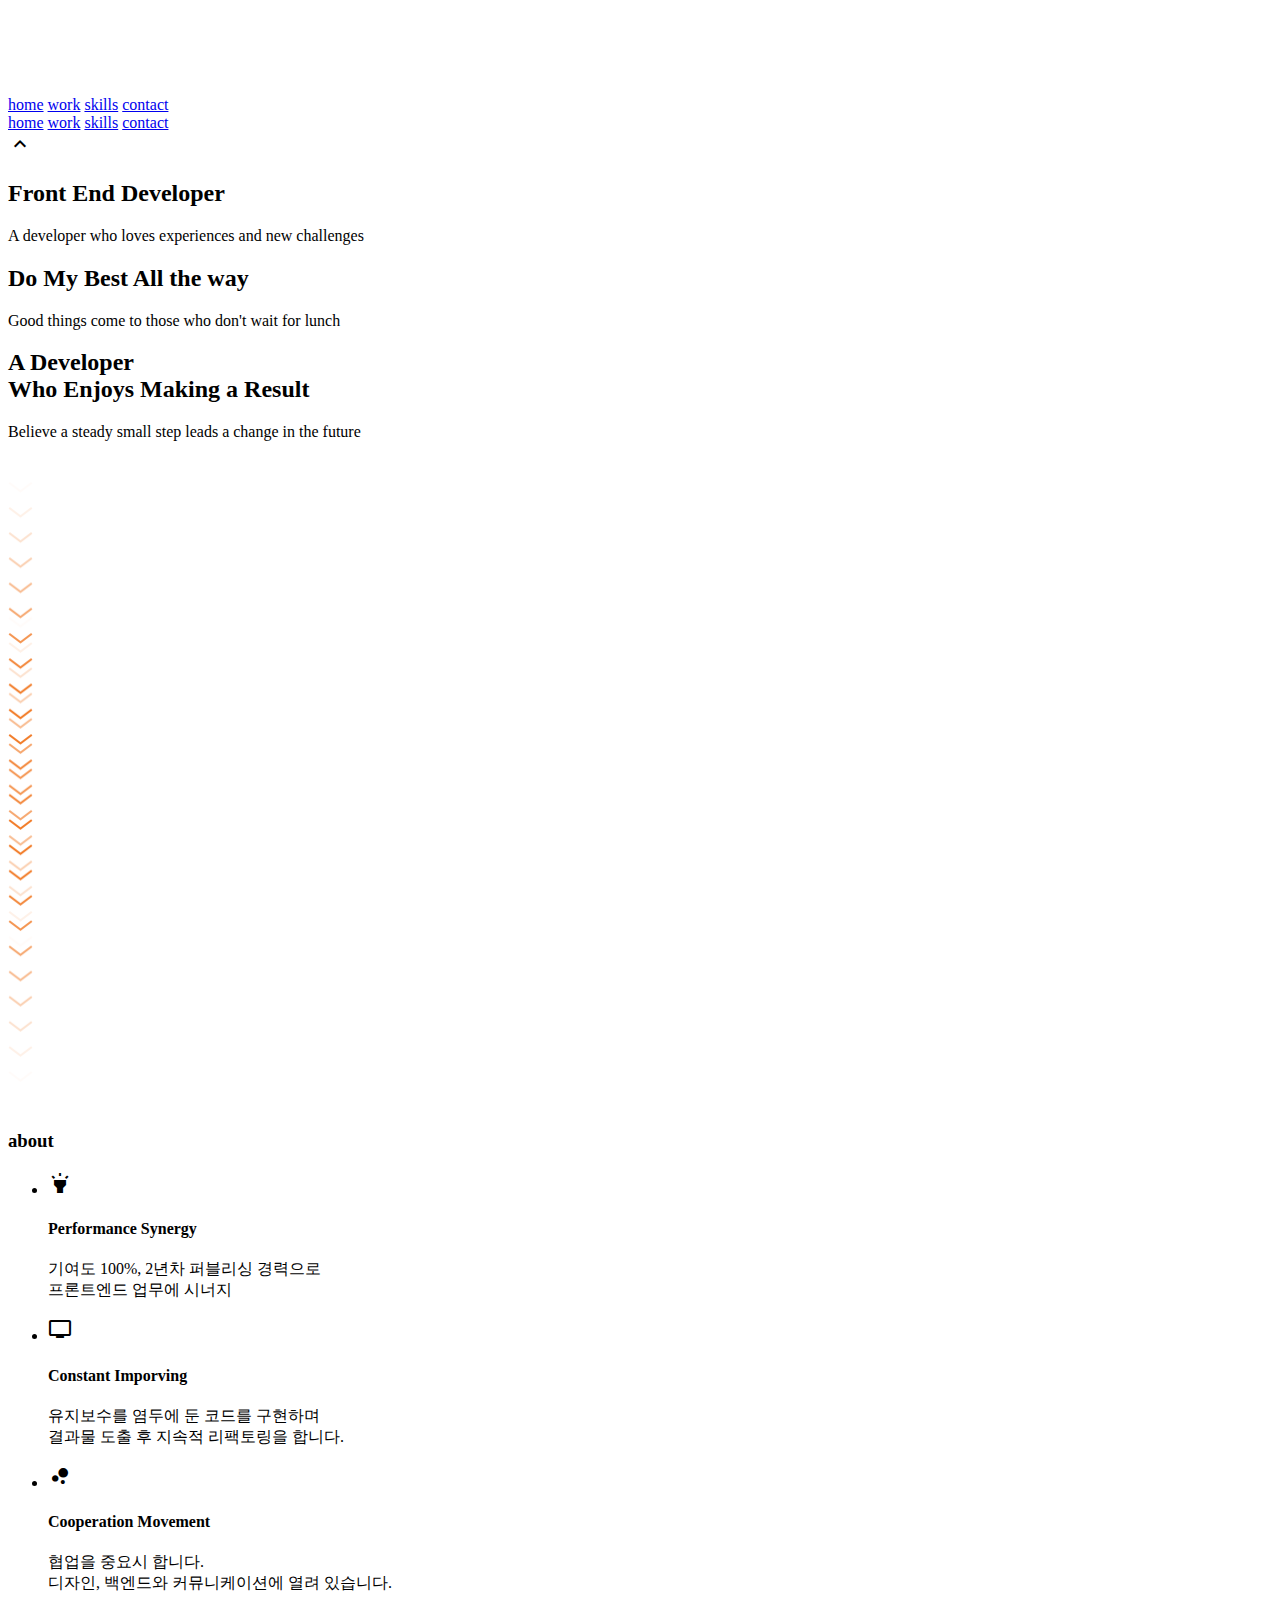
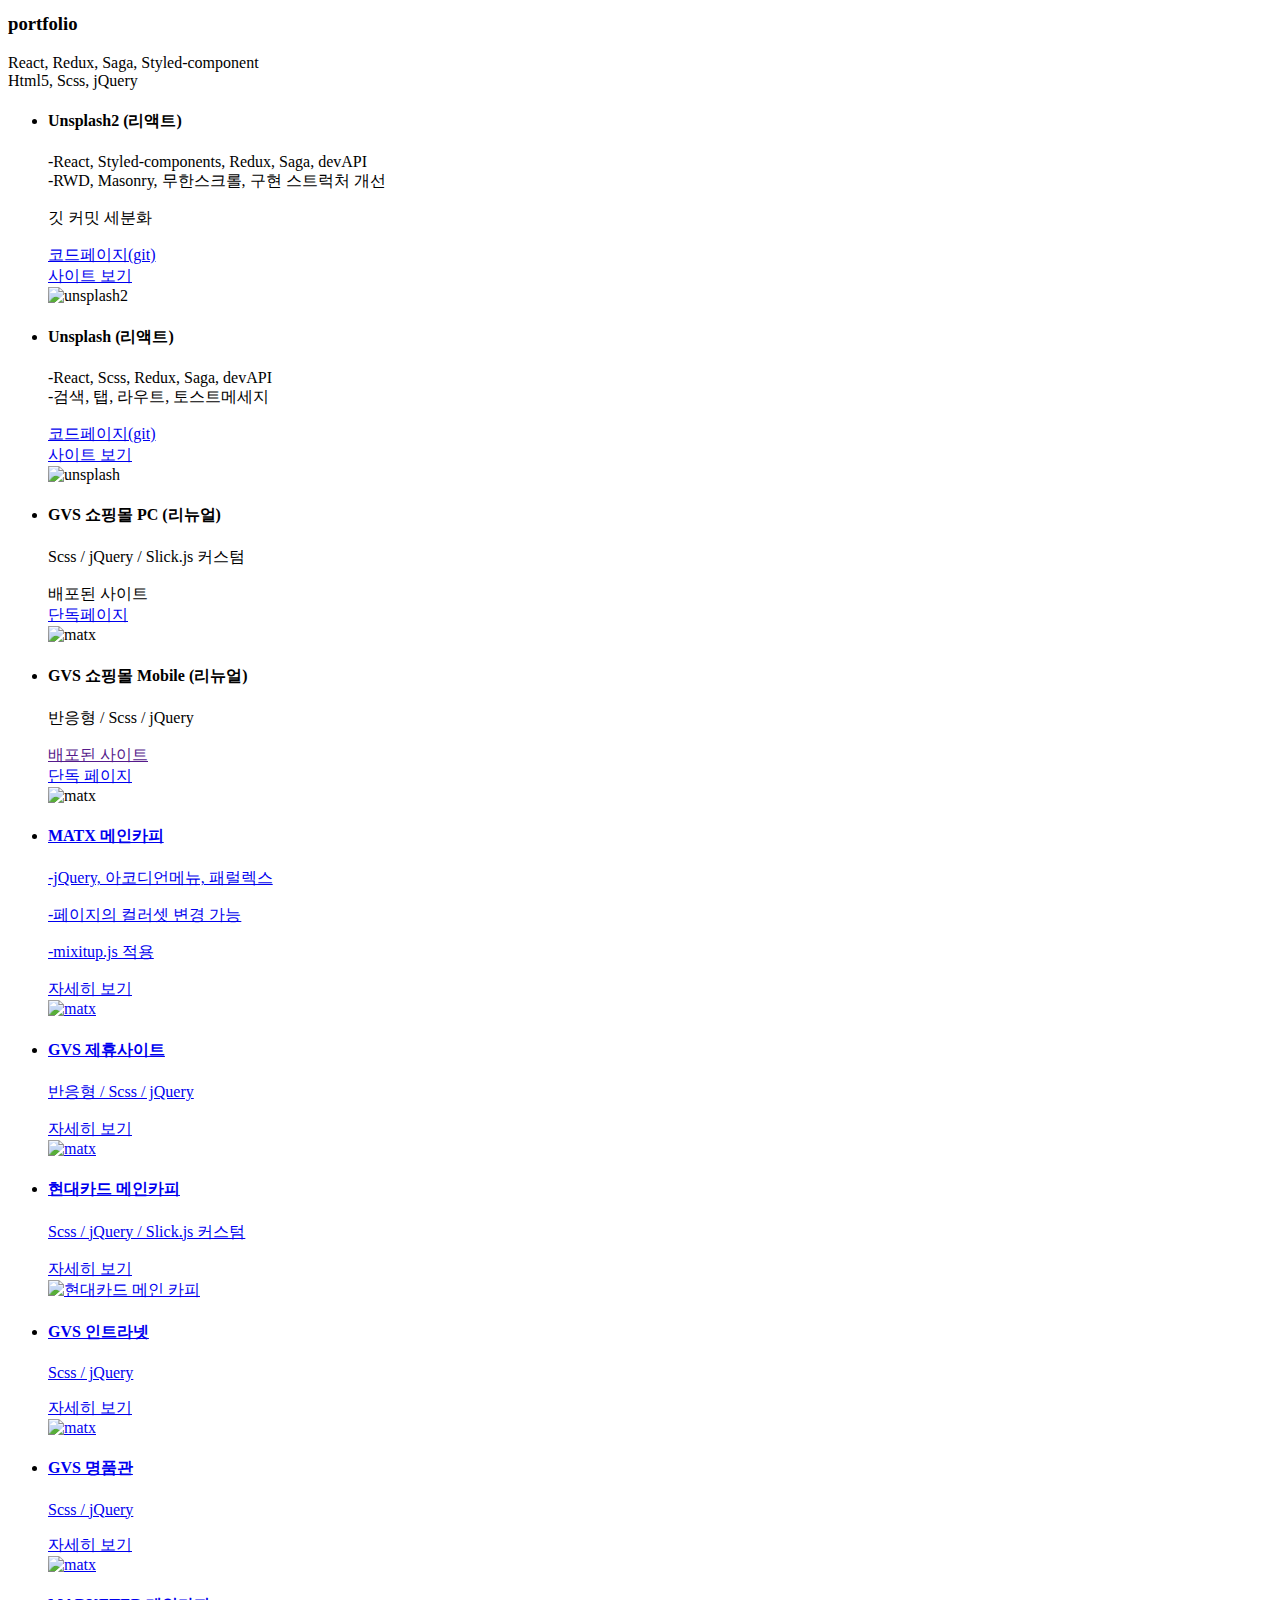
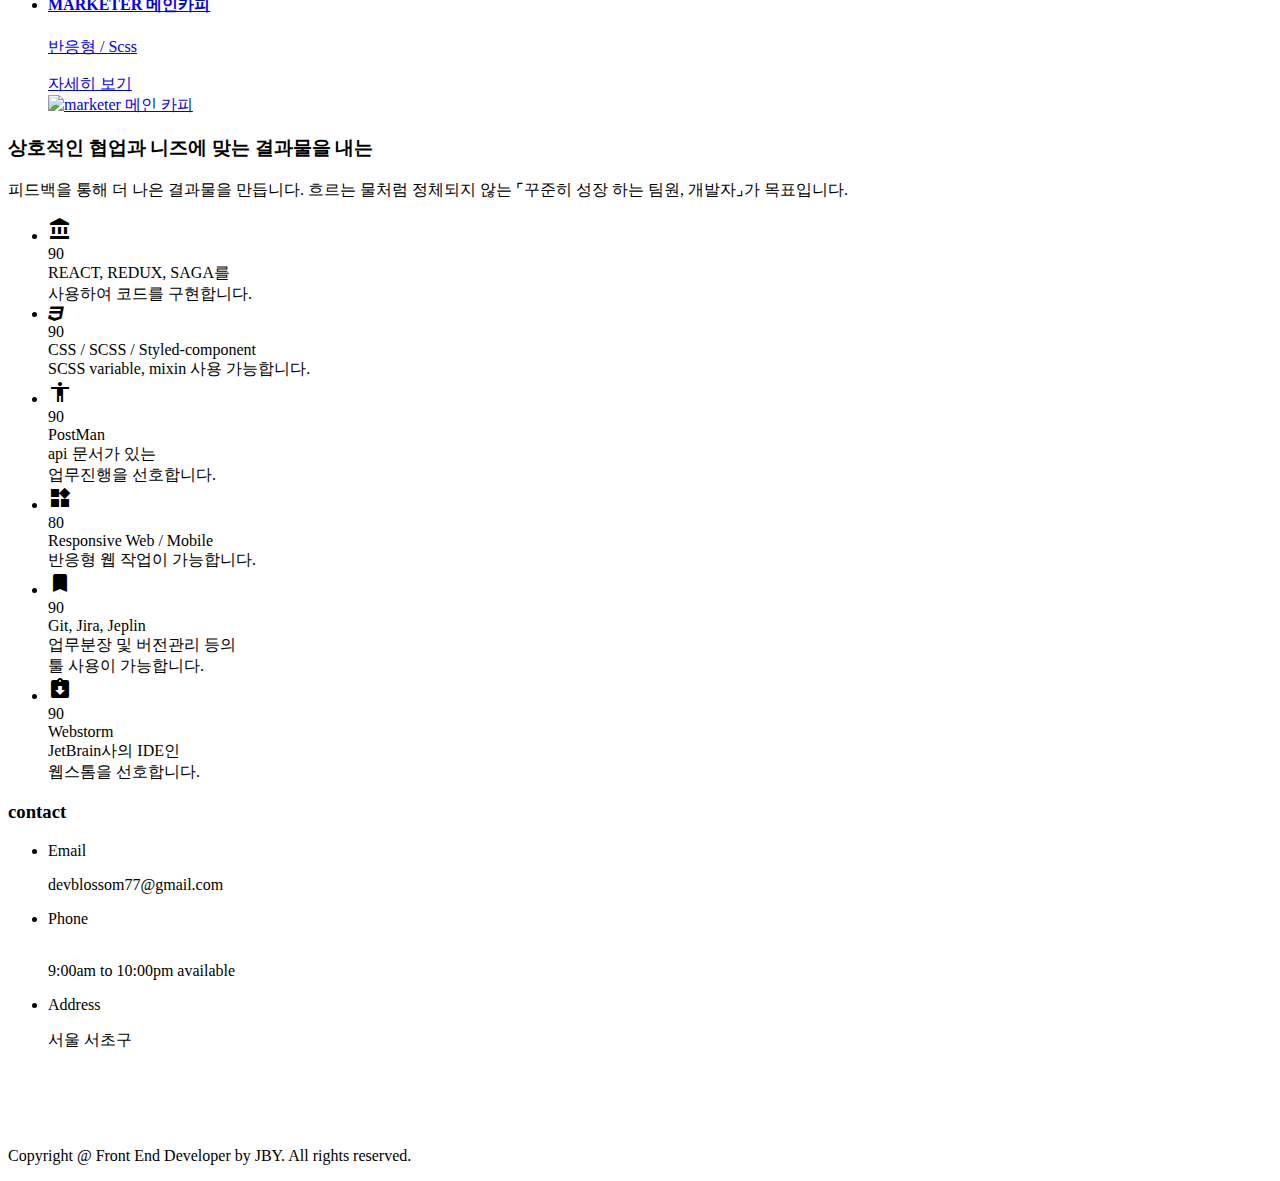
==== public/index.html @ bd4f712b "Resume index.html 이미지 경량화" ====
<!doctype html>
<html lang="ko">

<head>
    <meta charset="utf-8">
    <meta http-equiv="X-UA-Compatible" content="IE=edge">
    <meta name="viewport" content="width=device-width, user-scalable=no, initial-scale=1.0, maximum-scale=1.0, minimum-scale=1.0">
    <title>Resume Site</title>

    <!--font awesome-->
    <link rel="stylesheet" href="https://maxcdn.bootstrapcdn.com/font-awesome/4.7.0/css/font-awesome.min.css">
    <!-- google material icon -->
    <link href="https://fonts.googleapis.com/icon?family=Material+Icons" rel="stylesheet">

    <link rel="stylesheet" href="../assets/css/style.css?v=css_Ver1">

    <script src="https://code.jquery.com/jquery-3.2.1.min.js"></script>
    <script src="../assets/js/lib/slick.js"></script>
    <script src="../assets/js/lib/jquery.easing.1.3.js"></script>
    <script src="https://cdnjs.cloudflare.com/ajax/libs/gsap/1.20.3/TweenMax.min.js"></script>
    <script src="https://cdnjs.cloudflare.com/ajax/libs/ScrollMagic/2.0.5/ScrollMagic.js"></script>
    <script src="https://cdnjs.cloudflare.com/ajax/libs/ScrollMagic/2.0.5/plugins/animation.gsap.js"></script>
    <script src="https://cdnjs.cloudflare.com/ajax/libs/ScrollMagic/2.0.5/plugins/debug.addIndicators.js"></script>
    <script src="../assets/js/lib/ripple.js"></script>
    <script src="https://cdnjs.cloudflare.com/ajax/libs/mixitup/3.2.2/mixitup.js"></script>
    <script src="../assets/js/uiAnimation.js"></script>
    <script src="../assets/js/script.js"></script>

    <!--[if lt IE 9]>
    <script src="https://cdnjs.cloudflare.com/ajax/libs/html5shiv/3.7.3/html5shiv.js"></script>
    <script src="https://cdnjs.cloudflare.com/ajax/libs/html5shiv/3.7.3/html5shiv-printshiv.js"></script>
    <![endif]-->
</head>

<body>
    <div id="wrap">

        <div class="overlay"></div>
        <header class="header">
            <h1 class="logo">
                <a href="#!">
                    <img src="../assets/img/logo_w.jpg" alt="로고">
                </a>
            </h1>
            <div class="side-btn">
                <div class="stick"></div>
                <div class="stick"></div>
                <div class="stick"></div>
            </div>

            <nav class="gnb">
                <a href="#hereHome" class="nav-link" id="home">home</a>
                <a href="#hereWork" class="nav-link" id="work">work</a>
                <a href="#hereSkills" class="nav-link" id="skills">skills</a>
                <a href="#hereContact" class="nav-link" id="contact">contact</a>
            </nav>
        </header>

        <div class="side-bar">
            <nav class="gnb">
                <a href="#hereHome" class="nav-link">home</a>
                <a href="#hereWork" class="nav-link">work</a>
                <a href="#hereSkills" class="nav-link">skills</a>
                <a href="#hereContact" class="nav-link">contact</a>
            </nav>
        </div>

        <div class="go-top">
            <i class="material-icons">keyboard_arrow_up</i>
        </div>

        <section class="visual trigger-fadeInUp section-main" id="hereHome" data-nav="#home">
            <div class="slider">
                <div class="vs vs1">
                    <div class="screen"></div>
                    <div class="txt">
                        <h2 class="fadeInUp-item">Front End Developer</h2>
                        <p class="fadeInUp-item">A developer who loves experiences and new challenges</p>
                    </div>
                </div>
                <div class="vs vs2">
                    <div class="screen"></div>
                    <div class="txt">
                        <h2 class="fadeInUp-item">Do My Best All the way</h2>
                        <p class="fadeInUp-item">Good things come to those who don't wait for lunch</p>
                    </div>
                </div>
                <div class="vs vs3">
                    <div class="screen"></div>
                    <div class="txt">
                        <h2 class="fadeInUp-item">A Developer <br>Who Enjoys Making a Result</h2>
                        <p class="fadeInUp-item">Believe a steady small step leads a change in the future</p>
                    </div>
                </div>
            </div>
            <div class="btn-next">
                <div class="scr_ani">
                    <img src="../assets/img/scroll.jpg" alt="">
                </div>
            </div>
        </section>

        <section class="about section-opt trigger-fadeInUp" id="hereAbout" data-nav="#about">
            <div class="container">
                <div class="title-area">
                    <h3>about</h3>
                </div>

                <ul class="clearfix">
                        <li class="fadeInUp-item">
                                <div class="item">
                                    <div class="thumb">
                                        <div class="image">
                                            <i class="material-icons">highlight</i>
                                        </div>
                                    </div>
                                    <div class="desc">
                                        <h4>
                                             Performance Synergy
                                        </h4>
                                        <p>
                                            기여도 100%, 2년차 퍼블리싱 경력으로<br/>
                                            프론트엔드 업무에 시너지
                                        </p>
                                    </div>
                                </div>
                            </li>
                    <li class="fadeInUp-item">
                        <div class="item">
                            <div class="thumb">
                                <div class="image">
                                    <i class="material-icons">tv</i>
                                </div>
                            </div>
                            <div class="desc">
                                <h4>
                                    Constant Imporving
                                </h4>
                                <p>유지보수를 염두에 둔 코드를 구현하며<br/> 결과물 도출 후 지속적 리팩토링을 합니다.</p>
                            </div>
                        </div>
                    </li>
                    <li class="fadeInUp-item">
                        <div class="item">
                            <div class="thumb">
                                <div class="image">
                                    <i class="material-icons">bubble_chart</i>
                                </div>
                            </div>
                            <div class="desc">
                                <h4>
                                    Cooperation Movement
                                </h4>
                                <p>협업을 중요시 합니다.<br/>
                                디자인, 백엔드와 커뮤니케이션에 열려 있습니다.</p>
                            </div>
                        </div>
                    </li>
<!--                    <li class="fadeInUp-item">-->
<!--                        <div class="item">-->
<!--                            <div class="thumb">-->
<!--                                <div class="image">-->
<!--                                    <i class="material-icons">toys</i>-->
<!--                                </div>-->
<!--                            </div>-->
<!--                            <div class="desc">-->
<!--                                <h4>-->
<!--                                    Cross Browsing-->
<!--                                </h4>-->
<!--                                <p>-->
<!--                                    사용자들이 동일한 경험을 하도록<br>표준적인 코딩을 하고자 노력합니다-->
<!--                                </p>-->
<!--                            </div>-->
<!--                        </div>-->
<!--                    </li>-->
                </ul>
            </div>
        </section>


        <section class="work section-opt trigger-fadeInUp" id="hereWork" data-nav="#work">
            <div class="container">
                <div class="title-area">
                    <h3>portfolio</h3>
                    <p>React, Redux, Saga, Styled-component<br/>Html5, Scss, jQuery</p>
<!--                    <div class="mini-bubble">Webstorm, vscode</div>-->
                </div>
                <div class="content">
                    <ul class="clearfix">
                        <li class="fadeInUp-item">
                            <div class="item">
                                <div class="screen">
                                    <div class="text">
                                        <h4>Unsplash2 (리액트)</h4>
                                        <p>-React, Styled-components, Redux, Saga, devAPI<br/>
                                            -RWD, Masonry, 무한스크롤, 구현 스트럭처 개선
                                        </p>
                                        <p>깃 커밋 세분화</p>
                                        <div class="link-wrap">
                                            <a href="https://github.com/mmm668/copy-unsplash2"
                                               class="btn-detail">코드페이지(git)</a>
                                        </div>
                                        <div class="link-wrap">
                                            <a href="https://mmm668.github.io/copy-unsplash2/"
                                               class="btn-detail">사이트 보기</a>
                                        </div>
                                    </div>
                                </div>
                                <div class="thumb">
                                    <img src="../assets/img/unsplash2.jpg" alt="unsplash2">
                                </div>
                            </div>
                        </li>

                        <li class="fadeInUp-item">
                            <div class="item">
                                <div class="screen">
                                    <div class="text">
                                        <h4>Unsplash (리액트)</h4>
                                        <p>-React, Scss, Redux, Saga, devAPI<br/>
                                           -검색, 탭, 라우트, 토스트메세지
                                        </p>
                                        <div class="link-wrap">
                                            <a href="https://github.com/mmm668/copy-unsplash"
                                               class="btn-detail">코드페이지(git)</a>
                                        </div>
                                        <div class="link-wrap">
                                            <a href="https://mmm668.github.io/copy-unsplash/"
                                               class="btn-detail">사이트 보기</a>
                                        </div>
                                    </div>
                                </div>
                                <div class="thumb">
                                    <img src="../assets/img/pf_unsplash.jpg" alt="unsplash">
                                </div>
                            </div>
                        </li>

                        <li class="fadeInUp-item">
                            <div class="item">
                                <div class="screen">
                                    <div class="text">
                                        <h4>GVS 쇼핑몰 PC (리뉴얼)</h4>
                                        <p>Scss / jQuery / Slick.js 커스텀</p>
                                        <div class="link-wrap">
                                            <a class="btn-detail cancel">배포된 사이트</a>
                                        </div>
                                        <div class="link-wrap">
                                            <a href="https://mmm668.github.io/gvRenewPc/"
                                                class="btn-detail">단독페이지</a>
                                        </div>
                                    </div>
                                </div>
                                <div class="thumb">
                                    <img src="../assets/img/pf_gvpc.jpg" alt="matx">
                                </div>
                            </div>
                        </li>
                        <li class="fadeInUp-item">
                            <div class="item">
                                <div class="screen">
                                    <div class="text">
                                        <h4>GVS 쇼핑몰 Mobile (리뉴얼)</h4>
                                        <p>반응형 / Scss / jQuery</p>

                                        <div class="link-wrap">
<!--                                            <a href="https://m.gvsmall.com" class="btn-detail">배포된 사이트</a>-->
                                            <a href="" class="btn-detail cancel">배포된 사이트</a>
                                        </div>
                                        <div class="link-wrap">
                                            <a href="https://mmm668.github.io/gvRenewMobile"
                                                class="btn-detail">단독 페이지</a>
                                        </div>
                                    </div>
                                </div>
                                <div class="thumb">
                                    <img src="../assets/img/pf_gvmo.jpg" alt="matx">
                                </div>
                            </div>
                        </li>

                        <li class="fadeInUp-item">
                            <a href="https://mmm668.github.io/Matx" class="item">
                                <div class="screen">
                                    <div class="text">
                                        <h4>MATX 메인카피</h4>
                                        <p>-jQuery, 아코디언메뉴, 패럴렉스</p>
                                        <p>-페이지의 컬러셋 변경 가능</p>
                                        <p>-mixitup.js 적용</p>
                                        <div class="btn-detail">자세히 보기</div>
                                    </div>
                                </div>
                                <div class="thumb">
                                    <img src="../assets/img/pf1.jpg" alt="matx">
                                </div>
                            </a>
                        </li>
                        <li class="fadeInUp-item">
                            <a href="https://mmm668.github.io/gvMkAffiliate" class="item">
                                <div class="screen">
                                    <div class="text">
                                        <h4>GVS 제휴사이트</h4>
                                        <p>반응형 / Scss / jQuery</p>
                                        <p>

                                        </p>
                                        <div class="btn-detail">자세히 보기</div>
                                    </div>
                                </div>
                                <div class="thumb">
                                    <img src="../assets/img/pf_gvaff.jpg" alt="matx">
                                </div>
                            </a>
                        </li>




<!--                        <li class="fadeInUp-item">-->
<!--                            <a href="http://deploy-first.s3-website.ap-northeast-2.amazonaws.com/drJart" class="item">-->
<!--                                <div class="screen">-->
<!--                                    <div class="text">-->
<!--                                        <h4>DrJart 메인카피</h4>-->
<!--                                        <p>Scss / jQuery / fullPage.js css 커스텀</p>-->
<!--                                        <div class="btn-detail">자세히 보기</div>-->
<!--                                    </div>-->
<!--                                </div>-->
<!--                                <div class="thumb">-->
<!--                                    <img src="../assets/img/pf5.jpg" alt="닥터자르트 메인 카피">-->
<!--                                </div>-->
<!--                            </a>-->
<!--                        </li>-->
                        <li class="fadeInUp-item">
                            <a href="https://mmm668.github.io/HyundaiCard/" class="item">
                                <div class="screen">
                                    <div class="text">
                                        <h4>현대카드 메인카피</h4>
                                        <p>Scss / jQuery / Slick.js 커스텀</p>
                                        <div class="btn-detail">자세히 보기</div>
                                    </div>
                                </div>
                                <div class="thumb">
                                    <img src="../assets/img/pf4.gif" alt="현대카드 메인 카피">
                                </div>
                            </a>
                        </li>
                        <li class="fadeInUp-item">
                            <a href="https://mmm668.github.io/gvIntranet" class="item">
                                <div class="screen">
                                    <div class="text">
                                        <h4>GVS 인트라넷</h4>
                                        <p>Scss / jQuery</p>
                                        <p>

                                        </p>
                                        <div class="btn-detail">자세히 보기</div>
                                    </div>
                                </div>
                                <div class="thumb">
                                    <img src="../assets/img/pf_gvintra.jpg" alt="matx">
                                </div>
                            </a>
                        </li>
                        <li class="fadeInUp-item">
                            <a href="https://mmm668.github.io/gvLuxury" class="item">
                                <div class="screen">
                                    <div class="text">
                                        <h4>GVS 명품관</h4>
                                        <p>Scss / jQuery</p>
                                        <div class="btn-detail">자세히 보기</div>
                                    </div>
                                </div>
                                <div class="thumb">
                                    <img src="../assets/img/pf_gvluxury.jpg" alt="matx">
                                </div>
                            </a>
                        </li>
                        <li class="fadeInUp-item">
                            <a href="https://mmm668.github.io/Marketer" class="item">
                                <div class="screen">
                                    <div class="text">
                                        <h4>MARKETER 메인카피</h4>
                                        <p>반응형 / Scss</p>
                                        <div class="btn-detail">자세히 보기</div>
                                    </div>
                                </div>
                                <div class="thumb">
                                    <img src="../assets/img/pf2.gif" alt="marketer 메인 카피">
                                </div>
                            </a>
                        </li>

                    </ul>
                </div>
            </div>
        </section>


        <section class="slogan">
            <div class="parallax-bg"></div>
            <div class="screen"></div>
            <div class="lines">
                <div class="left"></div>
                <div class="top"></div>
                <div class="right"></div>
                <div class="bottom"></div>
            </div>
            <div class="txt">
                <h3>상호적인 협업과 니즈에 맞는 결과물을 내는</h3>
                <p>피드백을 통해 더 나은 결과물을 만듭니다. 흐르는 물처럼 정체되지 않는 ⌜꾸준히 성장 하는 팀원, 개발자⌟가 목표입니다.</p>
            </div>
        </section>

        <!--  <div class="ability">
        <ul class="clearfix">
            <li>
                <div class="item">
                    <p>HTML/CSS</p>
                    <div class="progress-bar">
                        <div class="gauge html">
                            <span>85%</span>
                        </div>
                    </div>
                </div>
            </li>
            <li>
                <div class="item">
                    <p>Javascript/jQuery</p>
                    <div class="progress-bar">
                        <div class="gauge js">
                            <span>60%</span>
                        </div>
                    </div>
                </div>
            </li>
            <li>
                <div class="item">
                    <p>Responsive Web / Mobile</p>
                    <div class="progress-bar">
                        <div class="gauge res">
                            <span>85%</span>
                        </div>
                    </div>
                </div>
            </li>
            <li>
                <div class="item">
                    <p>SCSS</p>
                    <div class="progress-bar">
                        <div class="gauge scss">
                            <span>80%</span>
                        </div>
                    </div>
                </div>
            </li>
            <li>
                <div class="item">
                    <p>GreenSock</p>
                    <div class="progress-bar">
                        <div class="gauge gs">
                            <span>35%</span>
                        </div>
                    </div>
                </div>
            </li>
            <li>
                <div class="item">
                    <p>Photoshop</p>
                    <div class="progress-bar">
                        <div class="gauge ps">
                            <span>50%</span>
                        </div>
                    </div>
                </div>
            </li>
        </ul>
    </div>
    -->

        <div class="skills section-opt trigger-fadeInUp" id="hereSkills" data-nav="#skills">
            <div class="container">
                <div class="title-area">
<!--                    <h3>Skills</h3>-->
                </div>
                <ul class="clearfix">
<!--                    <li>-->
<!--                        <div class="item fadeInUp-item">-->
<!--                            <i class="fa fa-html5"></i>-->
<!--                            <div class="proficiency">90</div>-->
<!--                            <div class="cate">HTML</div>-->
<!--                        </div>-->
<!--                    </li>-->

                    <li>
                        <div class="item fadeInUp-item">
                            <i class="material-icons">account_balance</i>
                            <div class="proficiency">90</div>
                            <div class="cate">REACT, REDUX, SAGA를</div>
                            <div class="cate">사용하여 코드를 구현합니다.</div>
                        </div>
                    </li>
<!--                    <li>-->
<!--                        <div class="item fadeInUp-item">-->
<!--                            <i class="material-icons">dialpad</i>-->
<!--                            <div class="proficiency">80</div>-->
<!--                            <div class="cate">JAVASCRIPT / JQUERY</div>-->
<!--                            <div class="cate">라이브러리 함수 활용과 커스텀이 가능합니다.</div>-->
<!--                        </div>-->
<!--                    </li>-->
                    <li>
                        <div class="item fadeInUp-item">
                            <i class="fa fa-css3"></i>
                            <div class="proficiency">90</div>
                            <div class="cate">CSS / SCSS / Styled-component</div>
                            <div class="cate">SCSS variable, mixin 사용 가능합니다.</div>
                        </div>
                    </li>
                    <li>
                        <div class="item fadeInUp-item">
                            <i class="material-icons">accessibility_new</i>
                            <div class="proficiency">90</div>
                            <div class="cate">PostMan</div>
                            <div class="cate">api 문서가 있는<br/> 업무진행을 선호합니다.</div>
                        </div>
                    </li>
                    <li>
                        <div class="item fadeInUp-item">
                            <i class="material-icons">widgets</i>
                            <div class="proficiency">80</div>
                            <div class="cate">Responsive Web / Mobile</div>
                            <div class="cate">반응형 웹 작업이 가능합니다.</div>
                        </div>
                    </li>
                    <li>
                        <div class="item fadeInUp-item">
                            <i class="material-icons">bookmark</i>
                            <div class="proficiency">90</div>
                            <div class="cate">Git, Jira, Jeplin</div>
                            <div class="cate">업무분장 및 버전관리 등의<br/> 툴 사용이 가능합니다.</div>
                        </div>
                    </li>
                    <li>
                        <div class="item fadeInUp-item">
                            <i class="material-icons">assignment_returned</i>
                            <div class="proficiency">90</div>
                            <div class="cate">Webstorm</div>
                            <div class="cate">JetBrain사의 IDE인<br/> 웹스톰을 선호합니다.</div>
                        </div>
                    </li>
                </ul>
            </div>
        </div>



        <section class="contact section-opt clearfix" id="hereContact" data-nav="#contact">
            <div class="title-area">
                <h3>contact</h3>
            </div>
            <!--   <div class="img-area">
            <div class="bubble">
                <p>확인하는 대로 연락드리겠습니다.<br> 좋은하루 되세요☺</p>
            </div>
            <img src="http://demo.epic-webdesign.com/tf-marketer/images/email.png" alt="">
        </div>
        <form method="POST"
              action="http://formspree.io/rit_blossom@naver.com">
            <div class="form-group">
                <label class="title" for="name"></label>
                <input type="text" id="name" placeholder="성함" class="form-control">
            </div>
            <div class="form-group">
                <label class="title" for="phone"></label>
                <input type="text" id="phone" placeholder="연락처" class="form-control">
            </div>
            <div class="form-group">
                <label class="title" for="email"></label>
                <input type="text" id="email" placeholder="이메일" class="form-control">
            </div>
            <div class="form-group">
                <label class="title" for="message"></label>
                <textarea name="" id="message" placeholder="내용을 입력해주세요."></textarea>
            </div>
            <button type="submit" class="btn">보내기</button>
        </form>

        -->
            <div class="contact-info">
                <ul>
                    <li>
                        <p class="subj">Email</p>
                        <p class="val">devblossom77@gmail.com</p>
                    </li>
                    <li>
                        <p class="subj">Phone</p>
                        <p class="val">
                            <!--<span>Ref to resume</span>-->
                            <img src="../assets/img/pihn.jpg" alt=""><br>9:00am to 10:00pm available</p>
                    </li>
                    <li>
                        <p class="subj">Address</p>
                        <p class="val">서울 서초구</p>
                    </li>
                </ul>
            </div>
        </section>

        <footer class="footer">
            <div class="container">
                <h1 class="logo item">
                    <img src="../assets/img/logo_w.jpg" alt="logo">
                </h1>
                <p>Copyright @ Front End Developer by JBY. All rights reserved.</p>
            </div>
        </footer>

    </div>
</body>

</html>
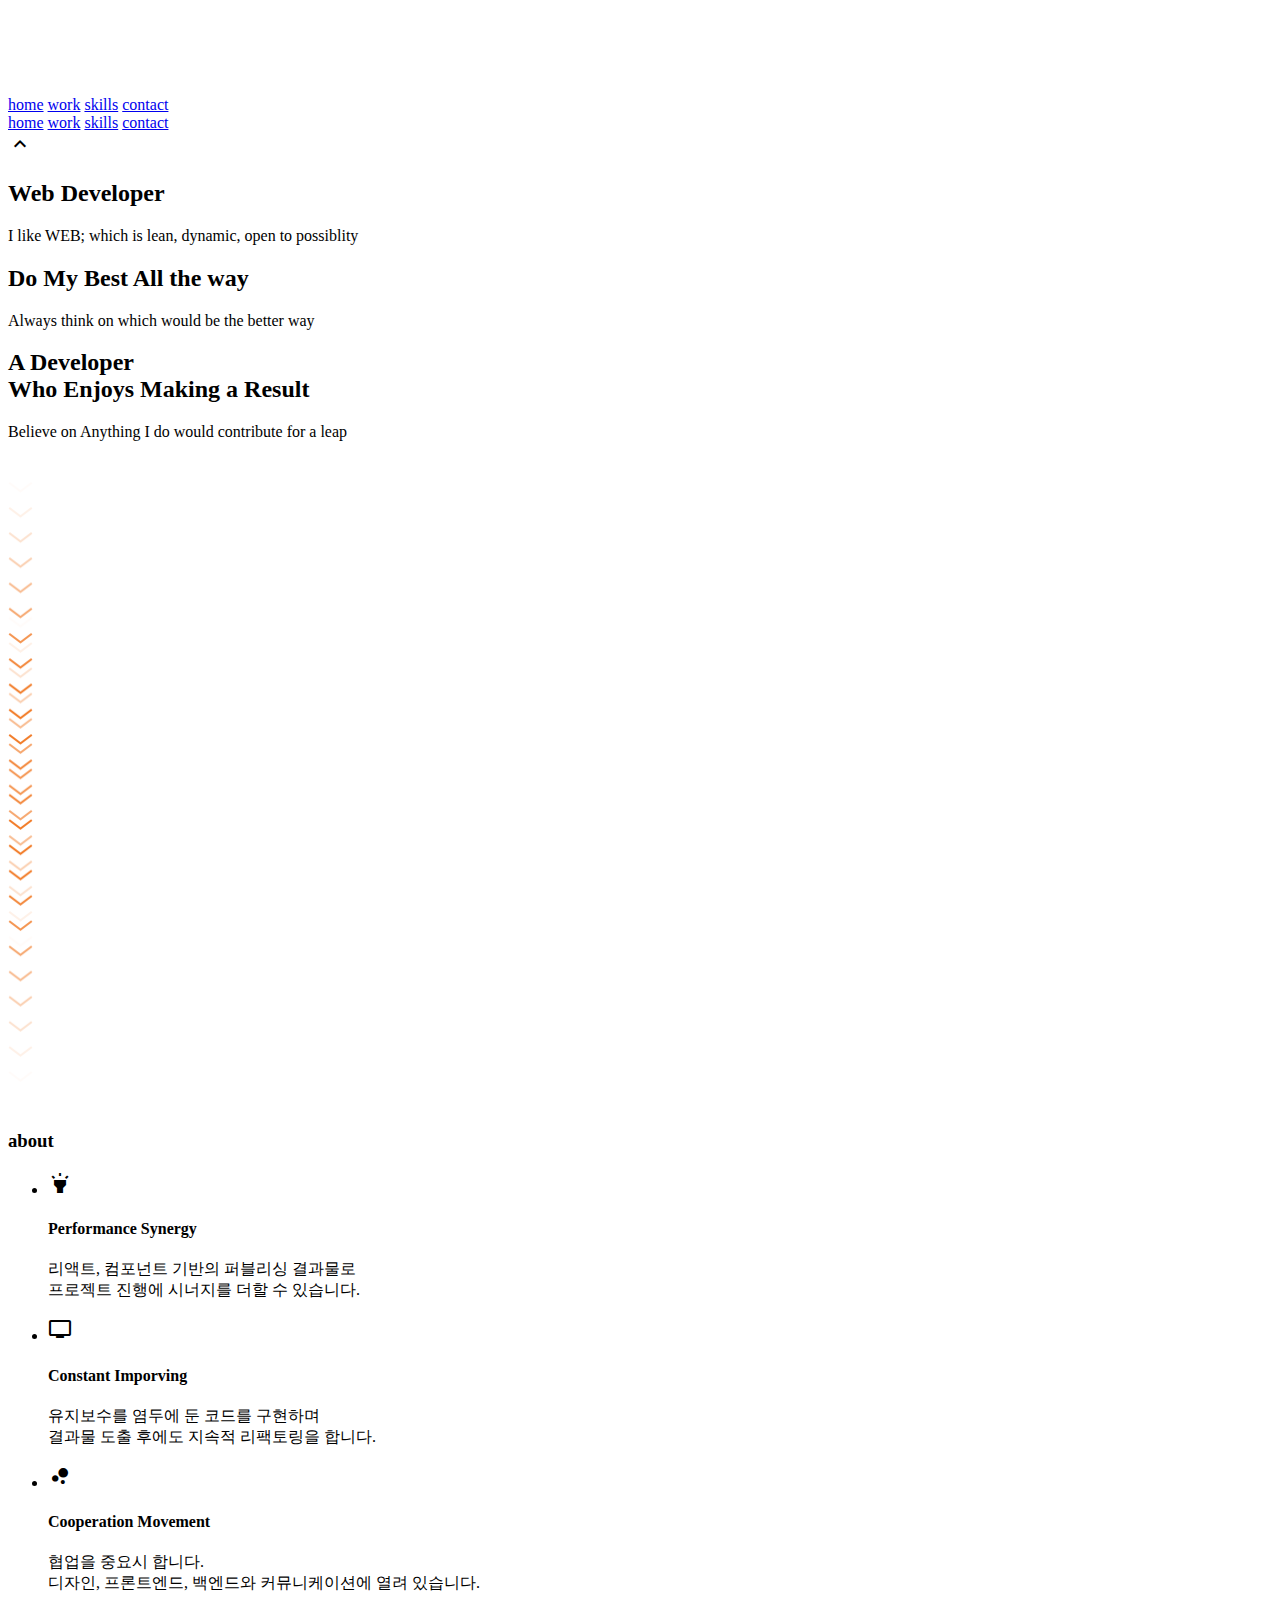
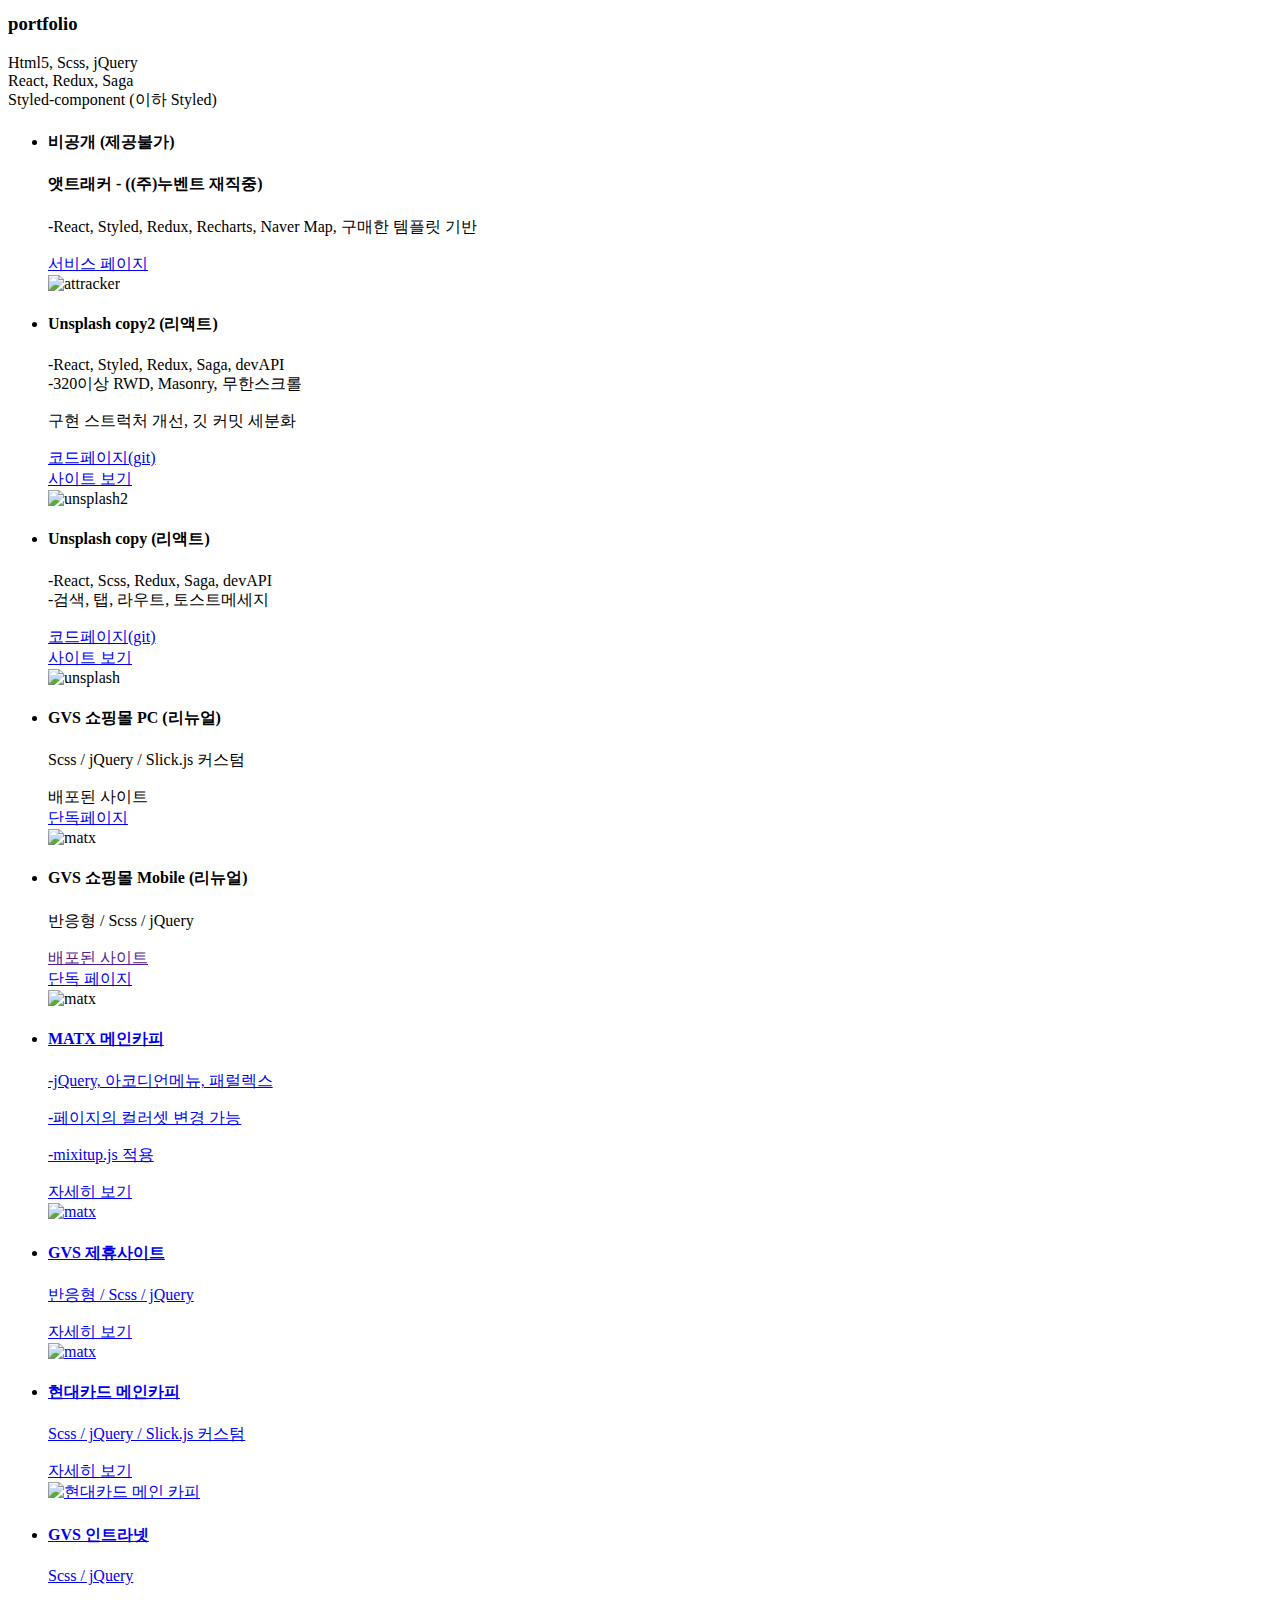
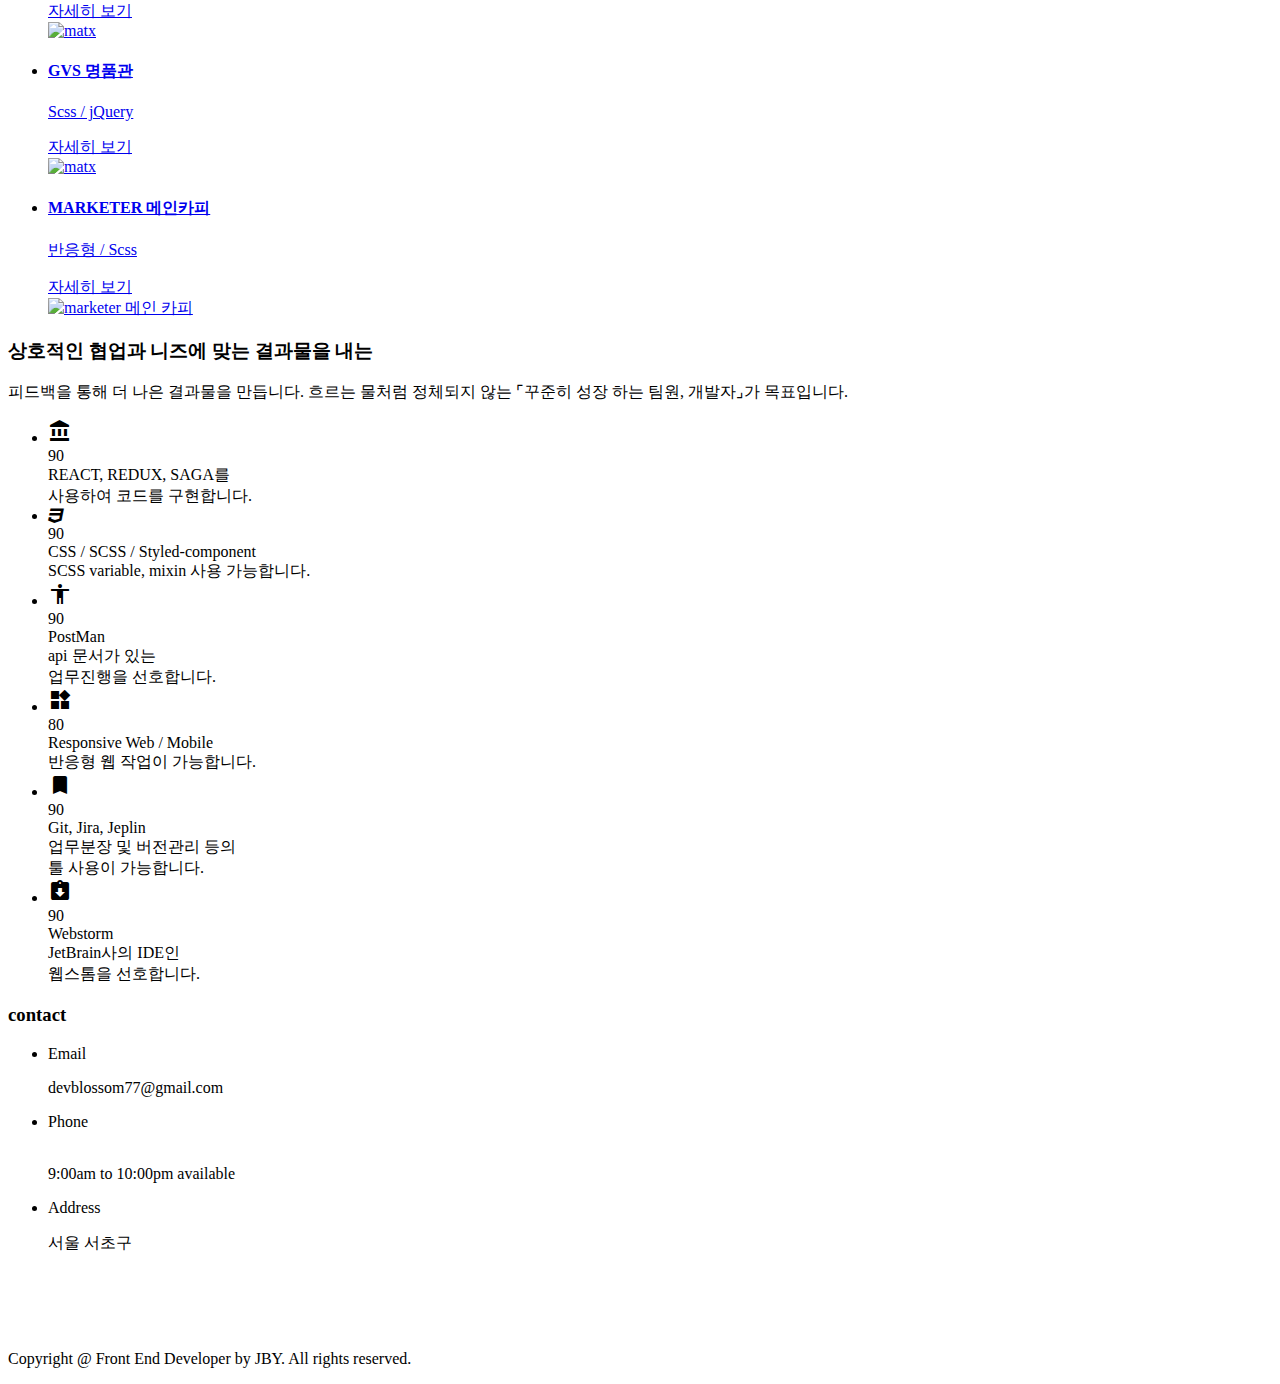
==== commit 9359ba1b: "현황 추가" ====
--- a/public/index.html
+++ b/public/index.html
@@ -74,22 +74,22 @@
                 <div class="vs vs1">
                     <div class="screen"></div>
                     <div class="txt">
-                        <h2 class="fadeInUp-item">Front End Developer</h2>
-                        <p class="fadeInUp-item">A developer who loves experiences and new challenges</p>
+                        <h2 class="fadeInUp-item">Web Developer</h2>
+                        <p class="fadeInUp-item">I like WEB; which is lean, dynamic, open to possiblity</p>
                     </div>
                 </div>
                 <div class="vs vs2">
                     <div class="screen"></div>
                     <div class="txt">
                         <h2 class="fadeInUp-item">Do My Best All the way</h2>
-                        <p class="fadeInUp-item">Good things come to those who don't wait for lunch</p>
+                        <p class="fadeInUp-item">Always think on which would be the better way</p>
                     </div>
                 </div>
                 <div class="vs vs3">
                     <div class="screen"></div>
                     <div class="txt">
                         <h2 class="fadeInUp-item">A Developer <br>Who Enjoys Making a Result</h2>
-                        <p class="fadeInUp-item">Believe a steady small step leads a change in the future</p>
+                        <p class="fadeInUp-item">Believe on Anything I do would contribute for a leap</p>
                     </div>
                 </div>
             </div>
@@ -119,8 +119,8 @@
                                              Performance Synergy
                                         </h4>
                                         <p>
-                                            기여도 100%, 2년차 퍼블리싱 경력으로<br/>
-                                            프론트엔드 업무에 시너지
+                                            리액트, 컴포넌트 기반의 퍼블리싱 결과물로<br/>
+                                            프로젝트 진행에 시너지를 더할 수 있습니다.
                                         </p>
                                     </div>
                                 </div>
@@ -136,7 +136,7 @@
                                 <h4>
                                     Constant Imporving
                                 </h4>
-                                <p>유지보수를 염두에 둔 코드를 구현하며<br/> 결과물 도출 후 지속적 리팩토링을 합니다.</p>
+                                <p>유지보수를 염두에 둔 코드를 구현하며<br/> 결과물 도출 후에도 지속적 리팩토링을 합니다.</p>
                             </div>
                         </div>
                     </li>
@@ -152,7 +152,7 @@
                                     Cooperation Movement
                                 </h4>
                                 <p>협업을 중요시 합니다.<br/>
-                                디자인, 백엔드와 커뮤니케이션에 열려 있습니다.</p>
+                                디자인, 프론트엔드, 백엔드와 커뮤니케이션에 열려 있습니다.</p>
                             </div>
                         </div>
                     </li>
@@ -182,20 +182,62 @@
             <div class="container">
                 <div class="title-area">
                     <h3>portfolio</h3>
-                    <p>React, Redux, Saga, Styled-component<br/>Html5, Scss, jQuery</p>
+                    <p>Html5, Scss, jQuery<br/>React, Redux, Saga<br/> Styled-component (<span class="line">이하 Styled</span>)</p>
 <!--                    <div class="mini-bubble">Webstorm, vscode</div>-->
                 </div>
                 <div class="content">
                     <ul class="clearfix">
                         <li class="fadeInUp-item">
+                            <div class="item yet">
+                                <div class="screen">
+                                    <div class="text">
+                                        <h4>비공개 (제공불가)</h4>
+                                        <h4>앳트래커 - ((주)누벤트 재직중)</h4>
+                                        <p>-React, Styled, Redux, Recharts, Naver Map, 구매한 템플릿 기반</p>
+                                        <div class="link-wrap">
+                                            <a href="https://data.attracker.shop/#/"
+                                               class="btn-detail">서비스 페이지</a>
+                                        </div>
+                                    </div>
+                                </div>
+                                <div class="thumb">
+                                    <img src="../assets/img/pf-example02.jpg" alt="attracker">
+                                </div>
+                            </div>
+                        </li>
+
+
+                        <!-- <li class="fadeInUp-item">
+                            <div class="item yet">
+                                <div class="screen">
+                                    <div class="text">
+                                        <h4>구현 예정</h4>
+                                        <h4>Youtube copy (리액트)</h4>
+                                        <p>-React, Styled, Redux, Saga, devAPI<br/>
+                                            -oAuth 로그인, 동영상 리스트・해당 코멘트 fetch
+                                        </p>
+                                        <div class="link-wrap">
+                                            <a href="https://github.com/Mmm668/copy-youtube"
+                                               class="btn-detail">코드페이지(git)</a>
+                                        </div>
+                                    </div>
+                                </div>
+                                <div class="thumb">
+                                    <img src="../assets/img/pf-example01.jpg" alt="copy-youtube">
+                                </div>
+                            </div>
+                        </li> -->
+
+
+                        <li class="fadeInUp-item">
                             <div class="item">
                                 <div class="screen">
                                     <div class="text">
-                                        <h4>Unsplash2 (리액트)</h4>
-                                        <p>-React, Styled-components, Redux, Saga, devAPI<br/>
-                                            -RWD, Masonry, 무한스크롤, 구현 스트럭처 개선
+                                        <h4>Unsplash copy2 (리액트)</h4>
+                                        <p>-React, Styled, Redux, Saga, devAPI<br/>
+                                            -320이상 RWD, Masonry, 무한스크롤
                                         </p>
-                                        <p>깃 커밋 세분화</p>
+                                        <p>구현 스트럭처 개선, 깃 커밋 세분화</p>
                                         <div class="link-wrap">
                                             <a href="https://github.com/mmm668/copy-unsplash2"
                                                class="btn-detail">코드페이지(git)</a>
@@ -216,7 +258,7 @@
                             <div class="item">
                                 <div class="screen">
                                     <div class="text">
-                                        <h4>Unsplash (리액트)</h4>
+                                        <h4>Unsplash copy (리액트)</h4>
                                         <p>-React, Scss, Redux, Saga, devAPI<br/>
                                            -검색, 탭, 라우트, 토스트메세지
                                         </p>
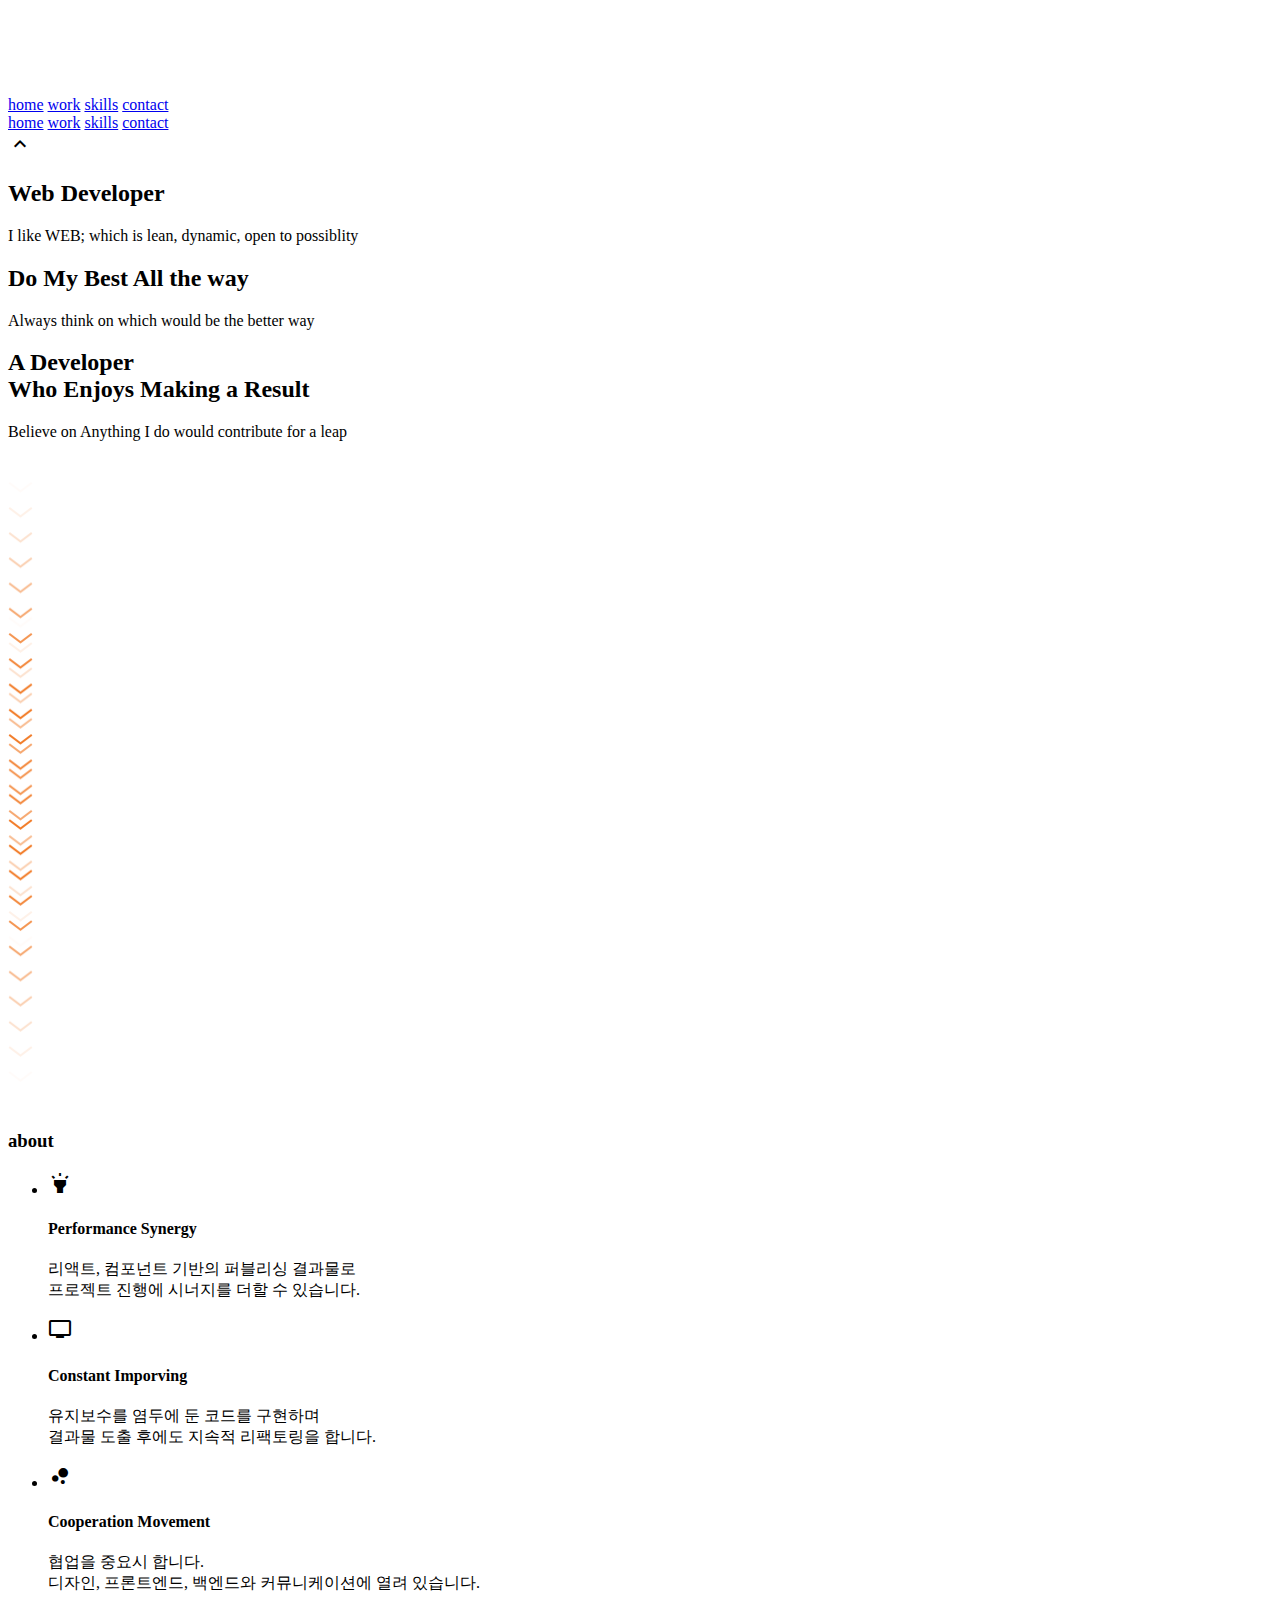
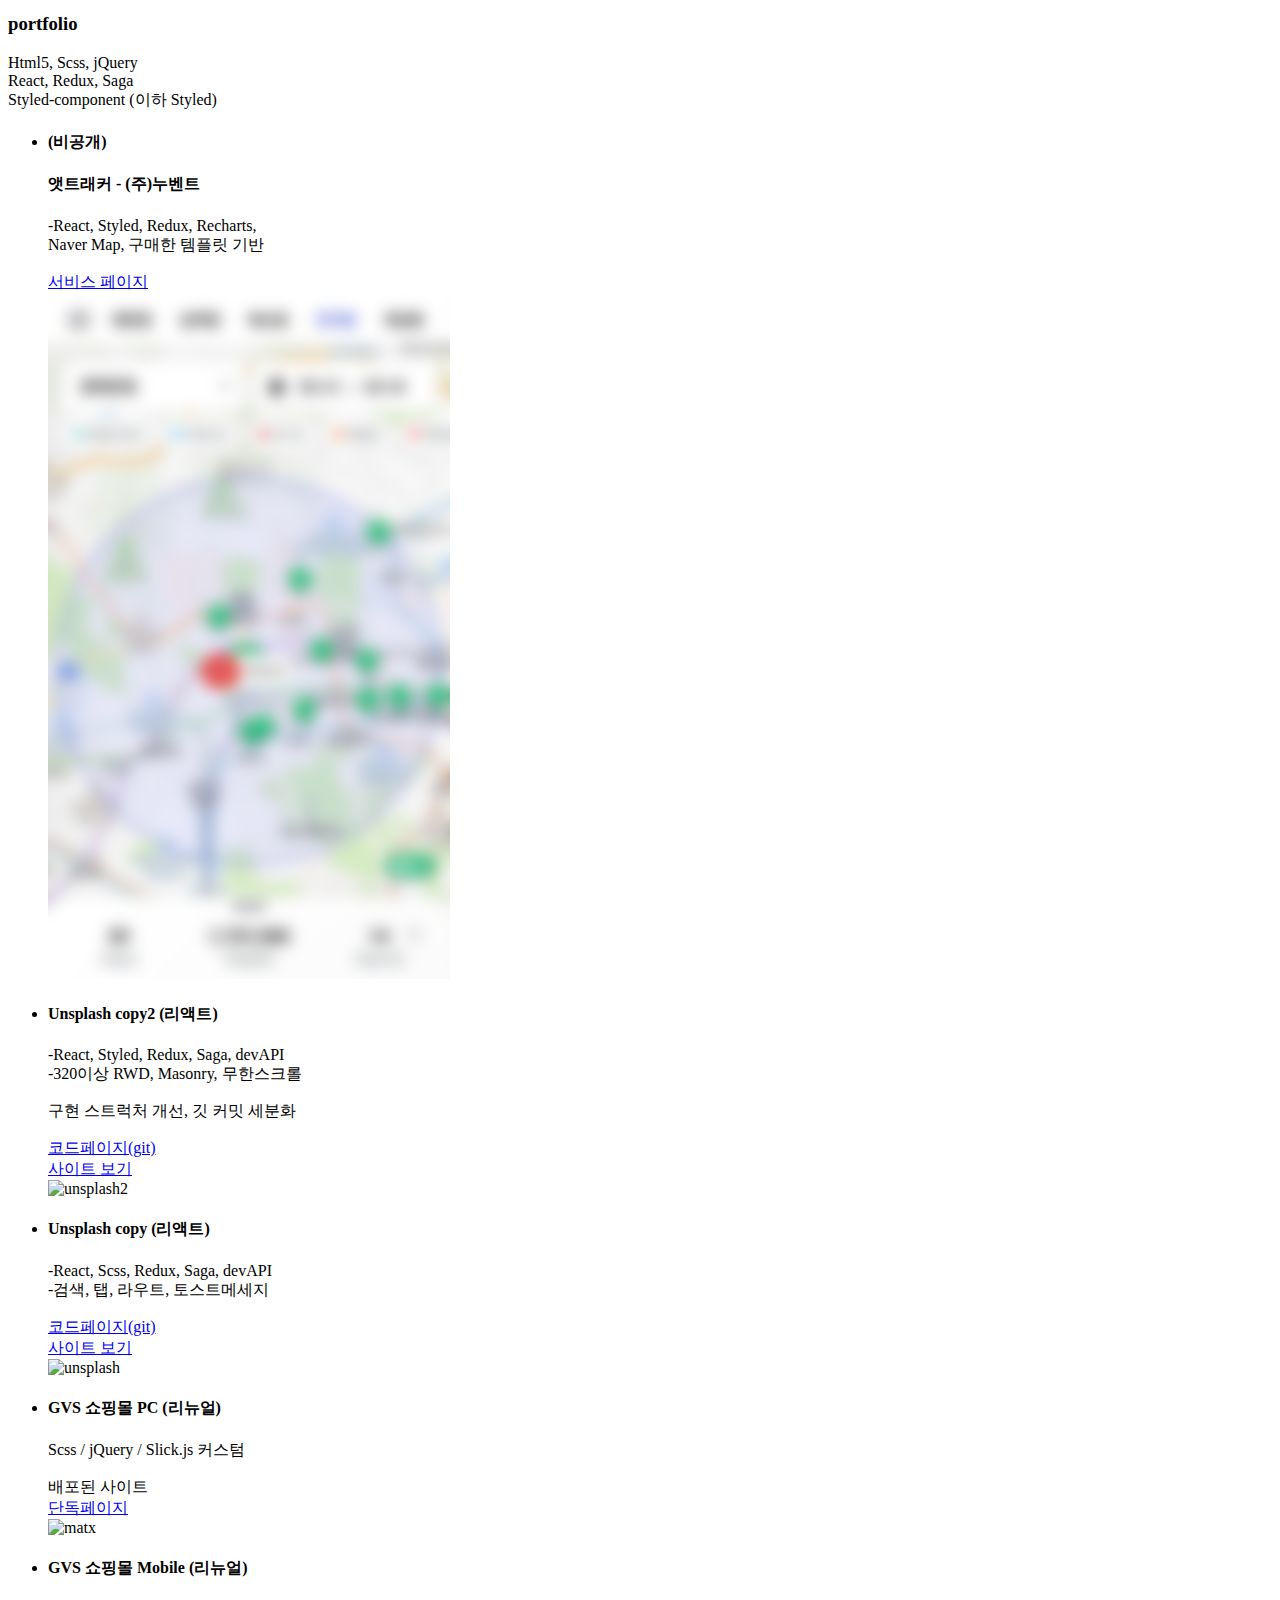
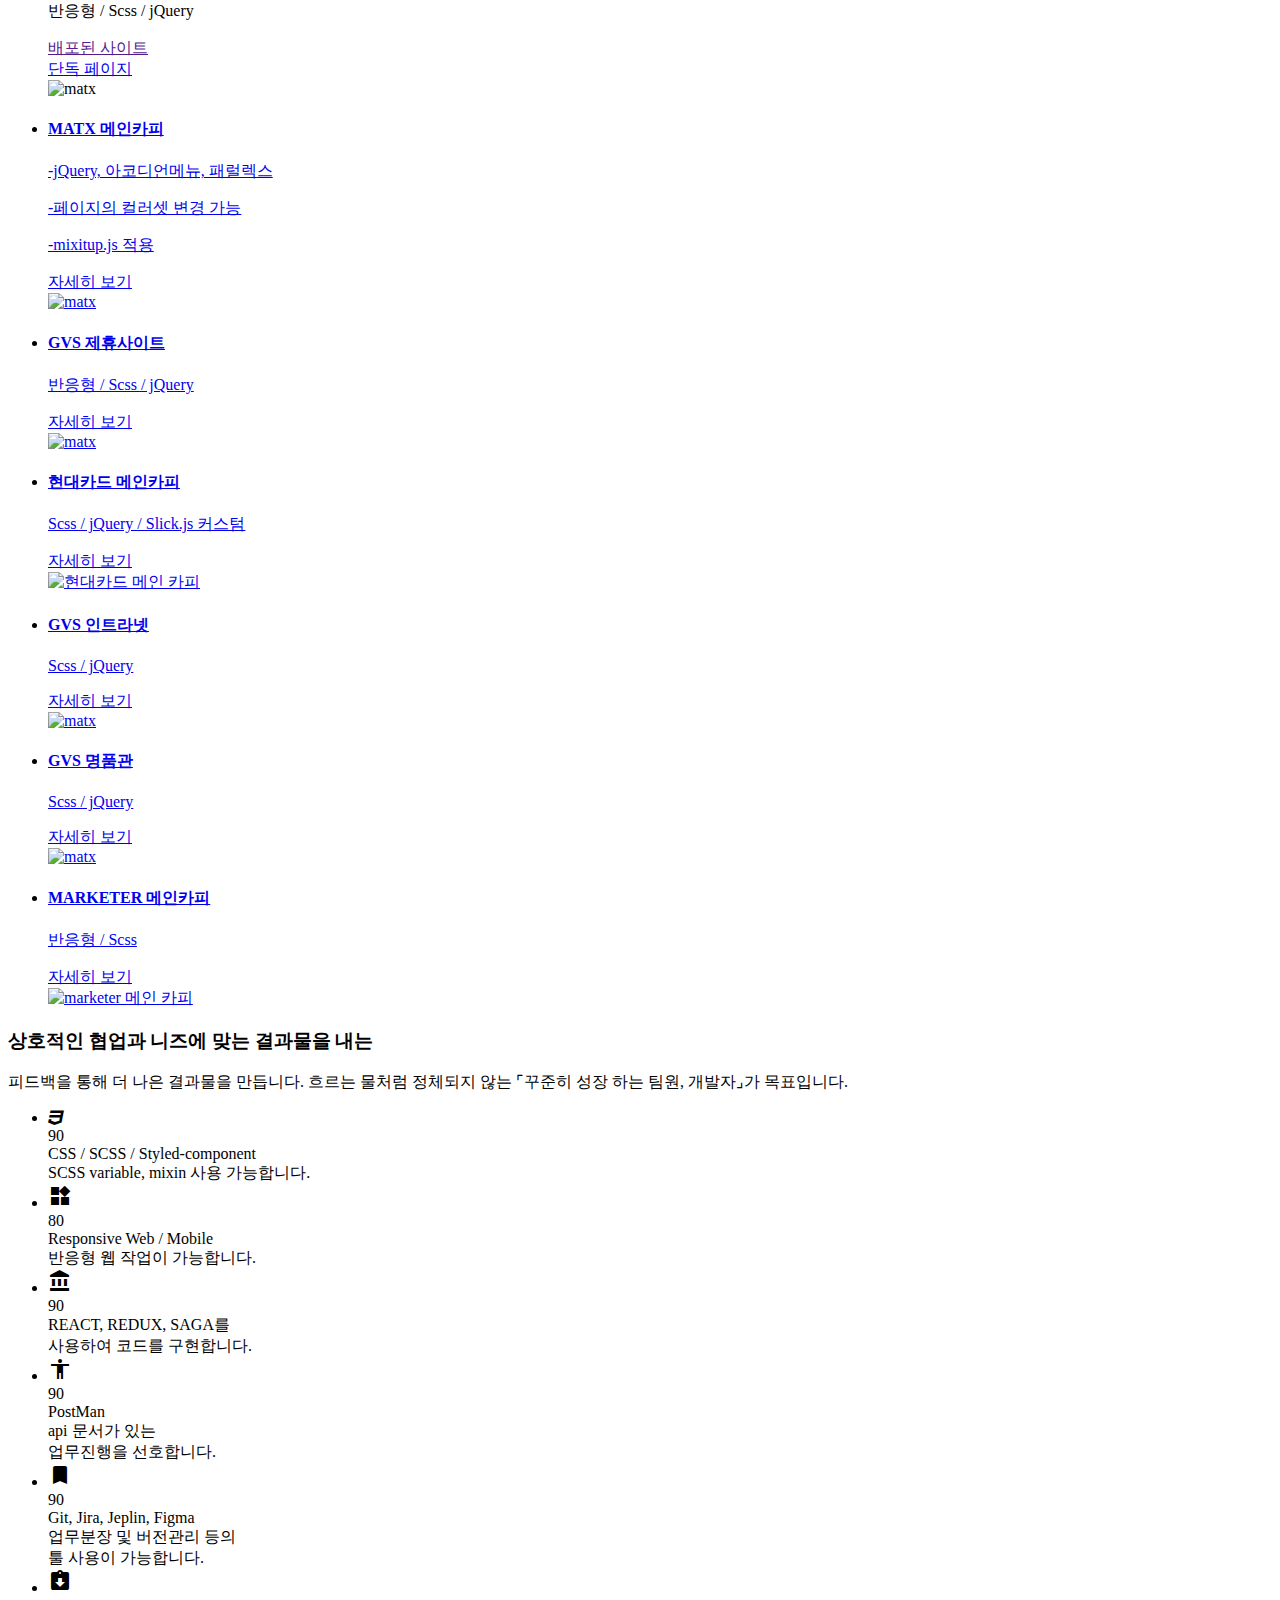
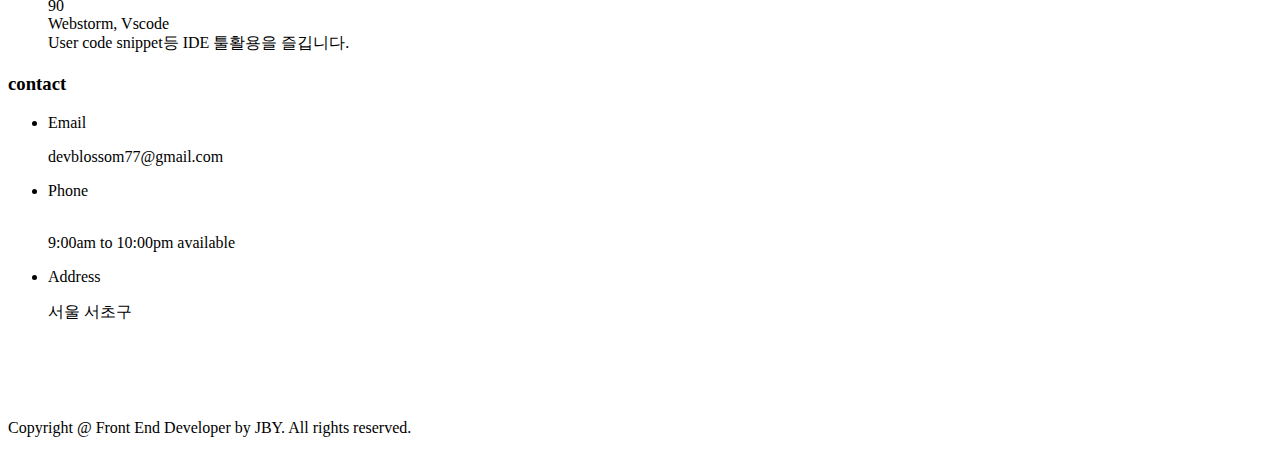
==== commit f8a2ae19: "Merge branch 'master' of https://github.com/Mmm668/mmm668.github.io" ====
--- a/public/index.html
+++ b/public/index.html
@@ -191,9 +191,9 @@
                             <div class="item yet">
                                 <div class="screen">
                                     <div class="text">
-                                        <h4>비공개 (제공불가)</h4>
-                                        <h4>앳트래커 - ((주)누벤트 재직중)</h4>
-                                        <p>-React, Styled, Redux, Recharts, Naver Map, 구매한 템플릿 기반</p>
+                                        <h4>(비공개)</h4>
+                                        <h4>앳트래커 - (주)누벤트</h4>
+                                        <p>-React, Styled, Redux, Recharts,<br/> Naver Map, 구매한 템플릿 기반</p>
                                         <div class="link-wrap">
                                             <a href="https://data.attracker.shop/#/"
                                                class="btn-detail">서비스 페이지</a>
@@ -201,7 +201,7 @@
                                     </div>
                                 </div>
                                 <div class="thumb">
-                                    <img src="../assets/img/pf-example02.jpg" alt="attracker">
+                                    <img src="../assets/img/pf-example02.png" alt="attracker">
                                 </div>
                             </div>
                         </li>
@@ -522,17 +522,24 @@
         <div class="skills section-opt trigger-fadeInUp" id="hereSkills" data-nav="#skills">
             <div class="container">
                 <div class="title-area">
-<!--                    <h3>Skills</h3>-->
                 </div>
                 <ul class="clearfix">
-<!--                    <li>-->
-<!--                        <div class="item fadeInUp-item">-->
-<!--                            <i class="fa fa-html5"></i>-->
-<!--                            <div class="proficiency">90</div>-->
-<!--                            <div class="cate">HTML</div>-->
-<!--                        </div>-->
-<!--                    </li>-->
-
+                    <li>
+                        <div class="item fadeInUp-item">
+                            <i class="fa fa-css3"></i>
+                            <div class="proficiency">90</div>
+                            <div class="cate">CSS / SCSS / Styled-component</div>
+                            <div class="cate">SCSS variable, mixin 사용 가능합니다.</div>
+                        </div>
+                    </li>
+                    <li>
+                        <div class="item fadeInUp-item">
+                            <i class="material-icons">widgets</i>
+                            <div class="proficiency">80</div>
+                            <div class="cate">Responsive Web / Mobile</div>
+                            <div class="cate">반응형 웹 작업이 가능합니다.</div>
+                        </div>
+                    </li>
                     <li>
                         <div class="item fadeInUp-item">
                             <i class="material-icons">account_balance</i>
@@ -541,22 +548,6 @@
                             <div class="cate">사용하여 코드를 구현합니다.</div>
                         </div>
                     </li>
-<!--                    <li>-->
-<!--                        <div class="item fadeInUp-item">-->
-<!--                            <i class="material-icons">dialpad</i>-->
-<!--                            <div class="proficiency">80</div>-->
-<!--                            <div class="cate">JAVASCRIPT / JQUERY</div>-->
-<!--                            <div class="cate">라이브러리 함수 활용과 커스텀이 가능합니다.</div>-->
-<!--                        </div>-->
-<!--                    </li>-->
-                    <li>
-                        <div class="item fadeInUp-item">
-                            <i class="fa fa-css3"></i>
-                            <div class="proficiency">90</div>
-                            <div class="cate">CSS / SCSS / Styled-component</div>
-                            <div class="cate">SCSS variable, mixin 사용 가능합니다.</div>
-                        </div>
-                    </li>
                     <li>
                         <div class="item fadeInUp-item">
                             <i class="material-icons">accessibility_new</i>
@@ -567,17 +558,9 @@
                     </li>
                     <li>
                         <div class="item fadeInUp-item">
-                            <i class="material-icons">widgets</i>
-                            <div class="proficiency">80</div>
-                            <div class="cate">Responsive Web / Mobile</div>
-                            <div class="cate">반응형 웹 작업이 가능합니다.</div>
-                        </div>
-                    </li>
-                    <li>
-                        <div class="item fadeInUp-item">
                             <i class="material-icons">bookmark</i>
                             <div class="proficiency">90</div>
-                            <div class="cate">Git, Jira, Jeplin</div>
+                            <div class="cate">Git, Jira, Jeplin, Figma</div>
                             <div class="cate">업무분장 및 버전관리 등의<br/> 툴 사용이 가능합니다.</div>
                         </div>
                     </li>
@@ -585,8 +568,8 @@
                         <div class="item fadeInUp-item">
                             <i class="material-icons">assignment_returned</i>
                             <div class="proficiency">90</div>
-                            <div class="cate">Webstorm</div>
-                            <div class="cate">JetBrain사의 IDE인<br/> 웹스톰을 선호합니다.</div>
+                            <div class="cate">Webstorm, Vscode</div>
+                            <div class="cate">User code snippet등 IDE 툴활용을 즐깁니다.</div>
                         </div>
                     </li>
                 </ul>
@@ -625,7 +608,6 @@
             </div>
             <button type="submit" class="btn">보내기</button>
         </form>
-
         -->
             <div class="contact-info">
                 <ul>
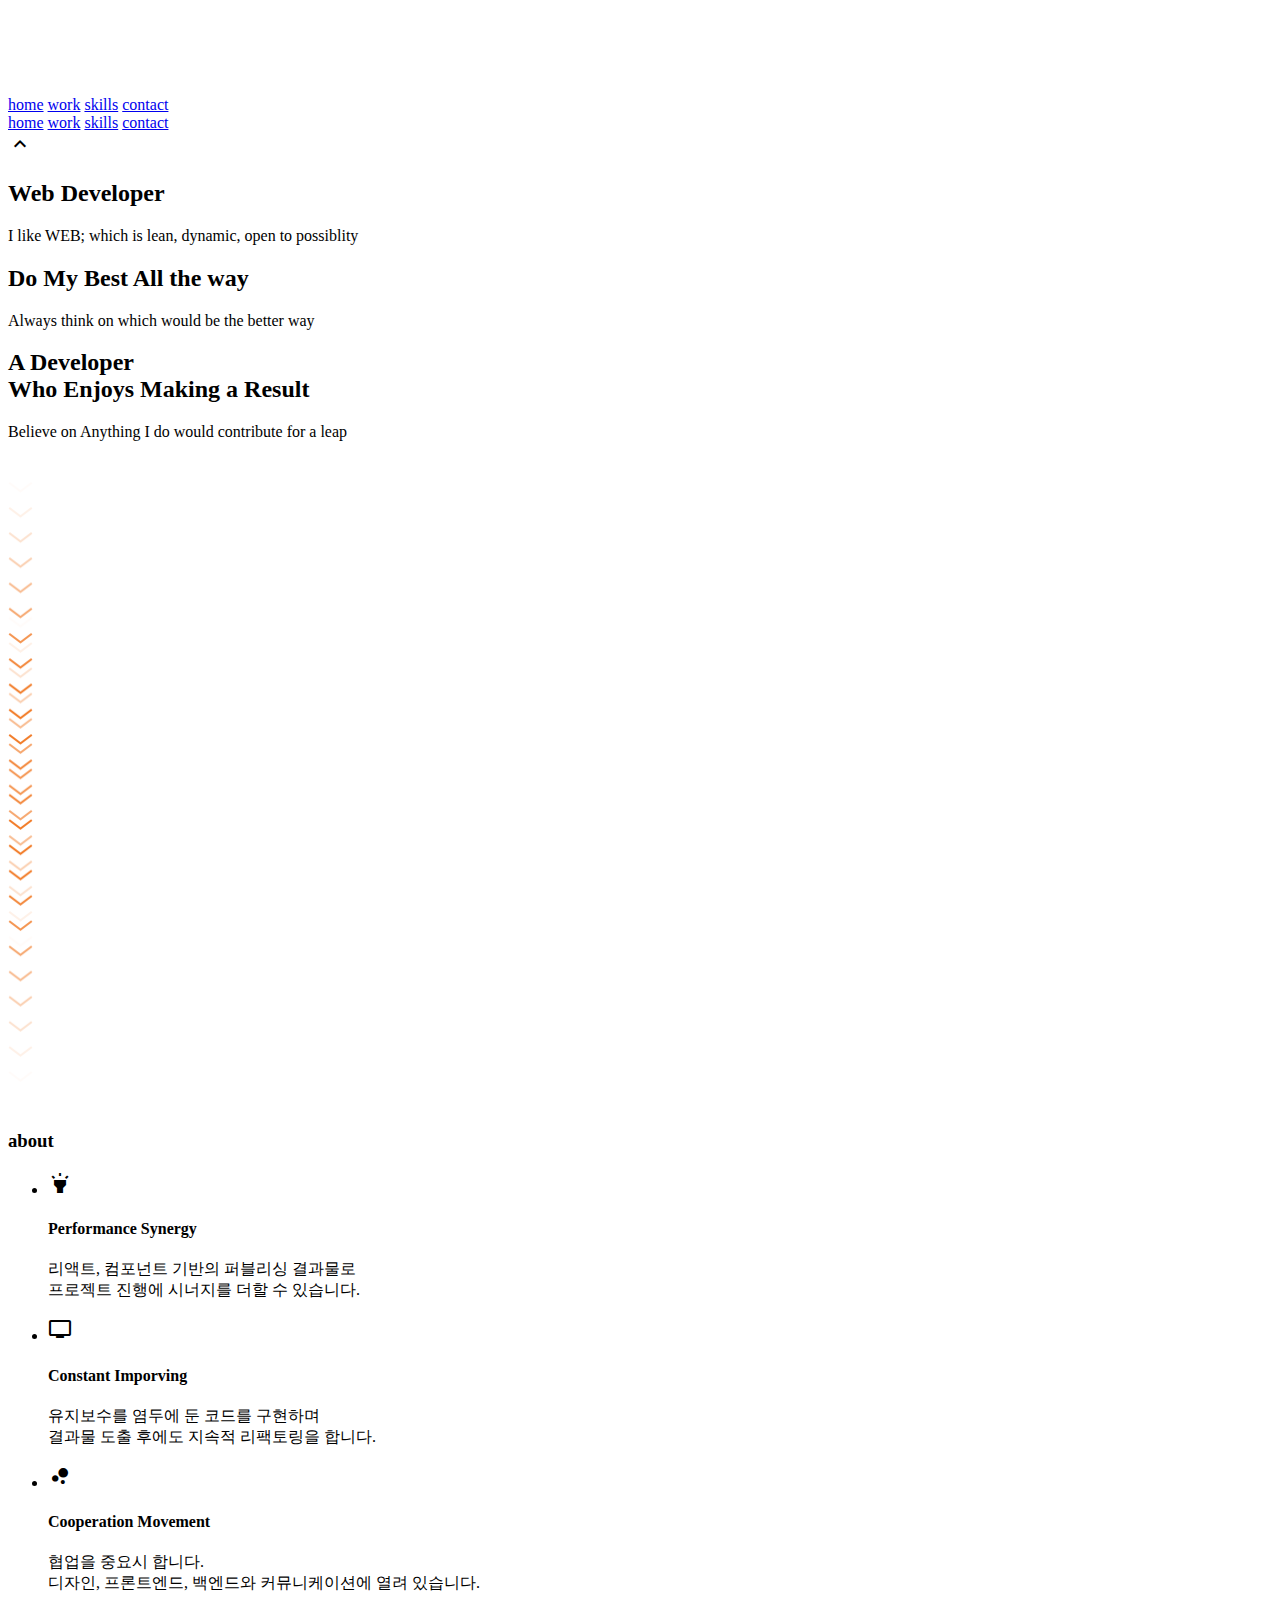
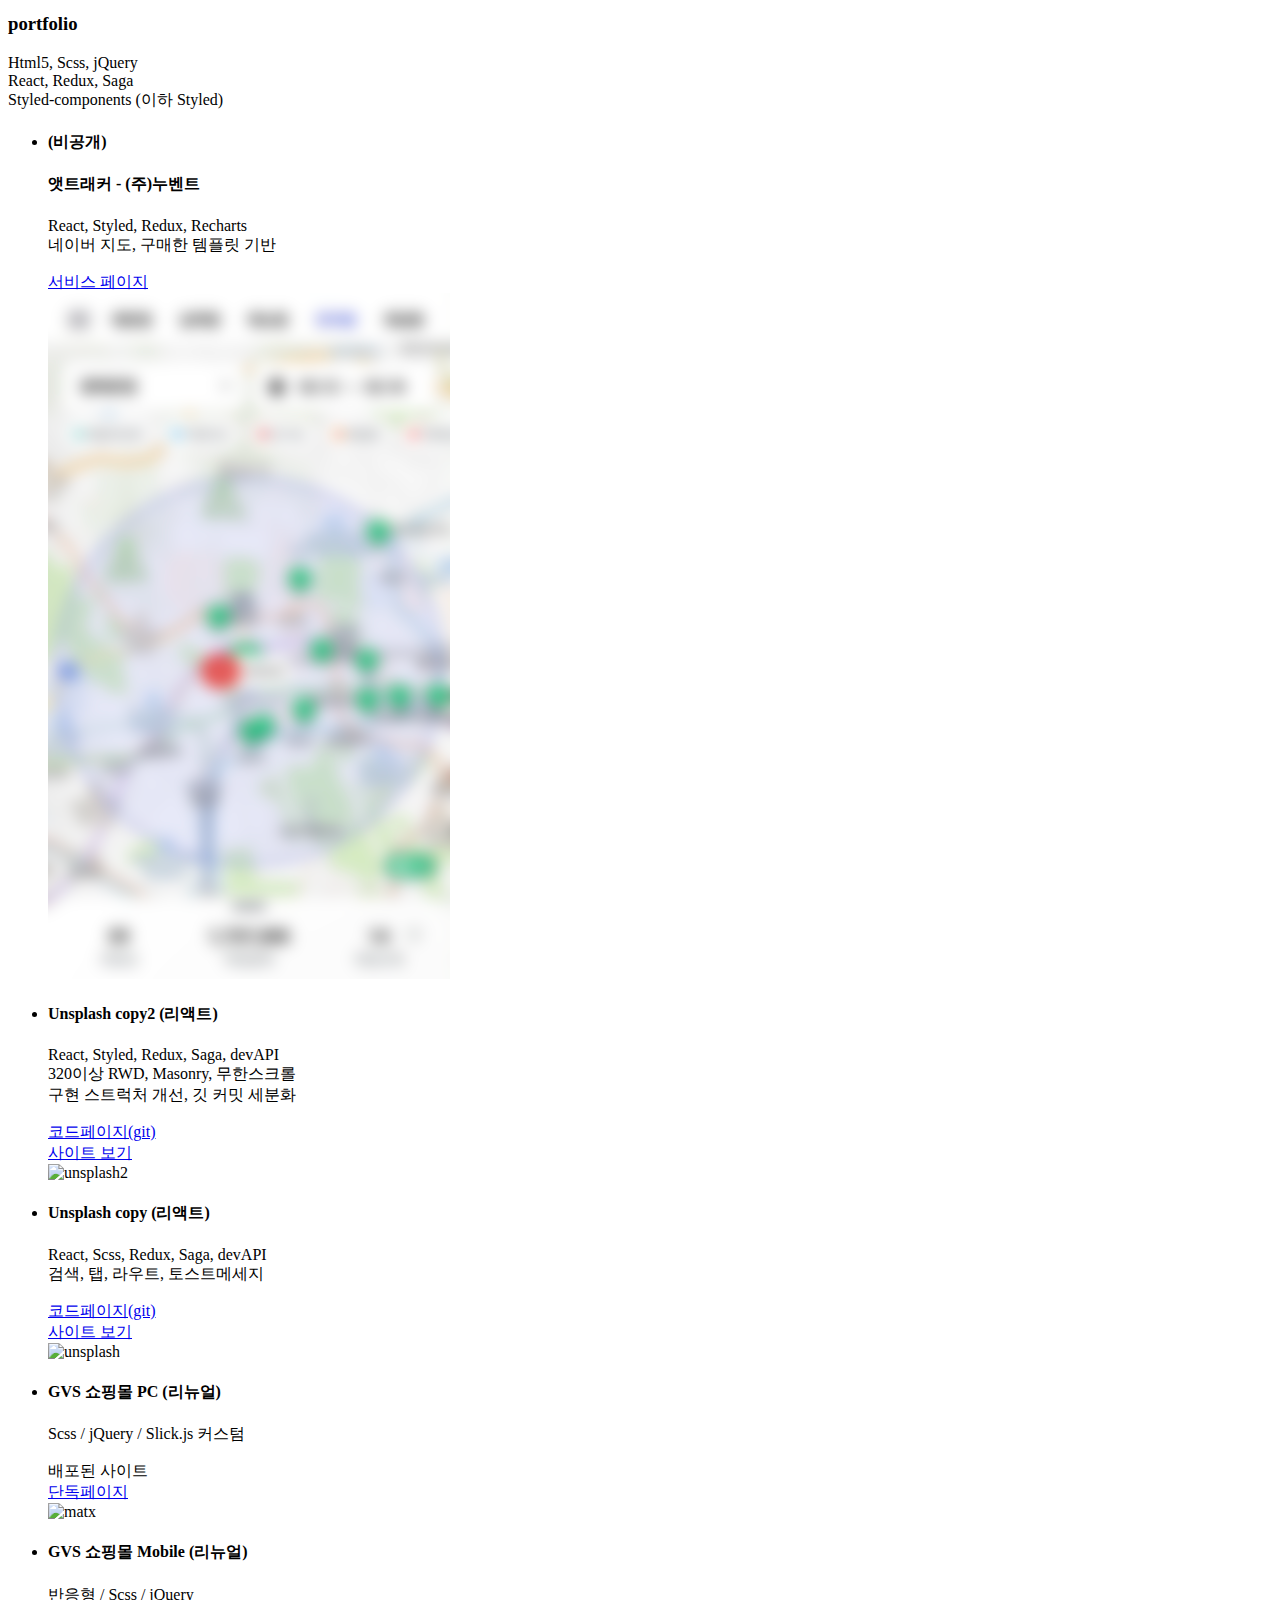
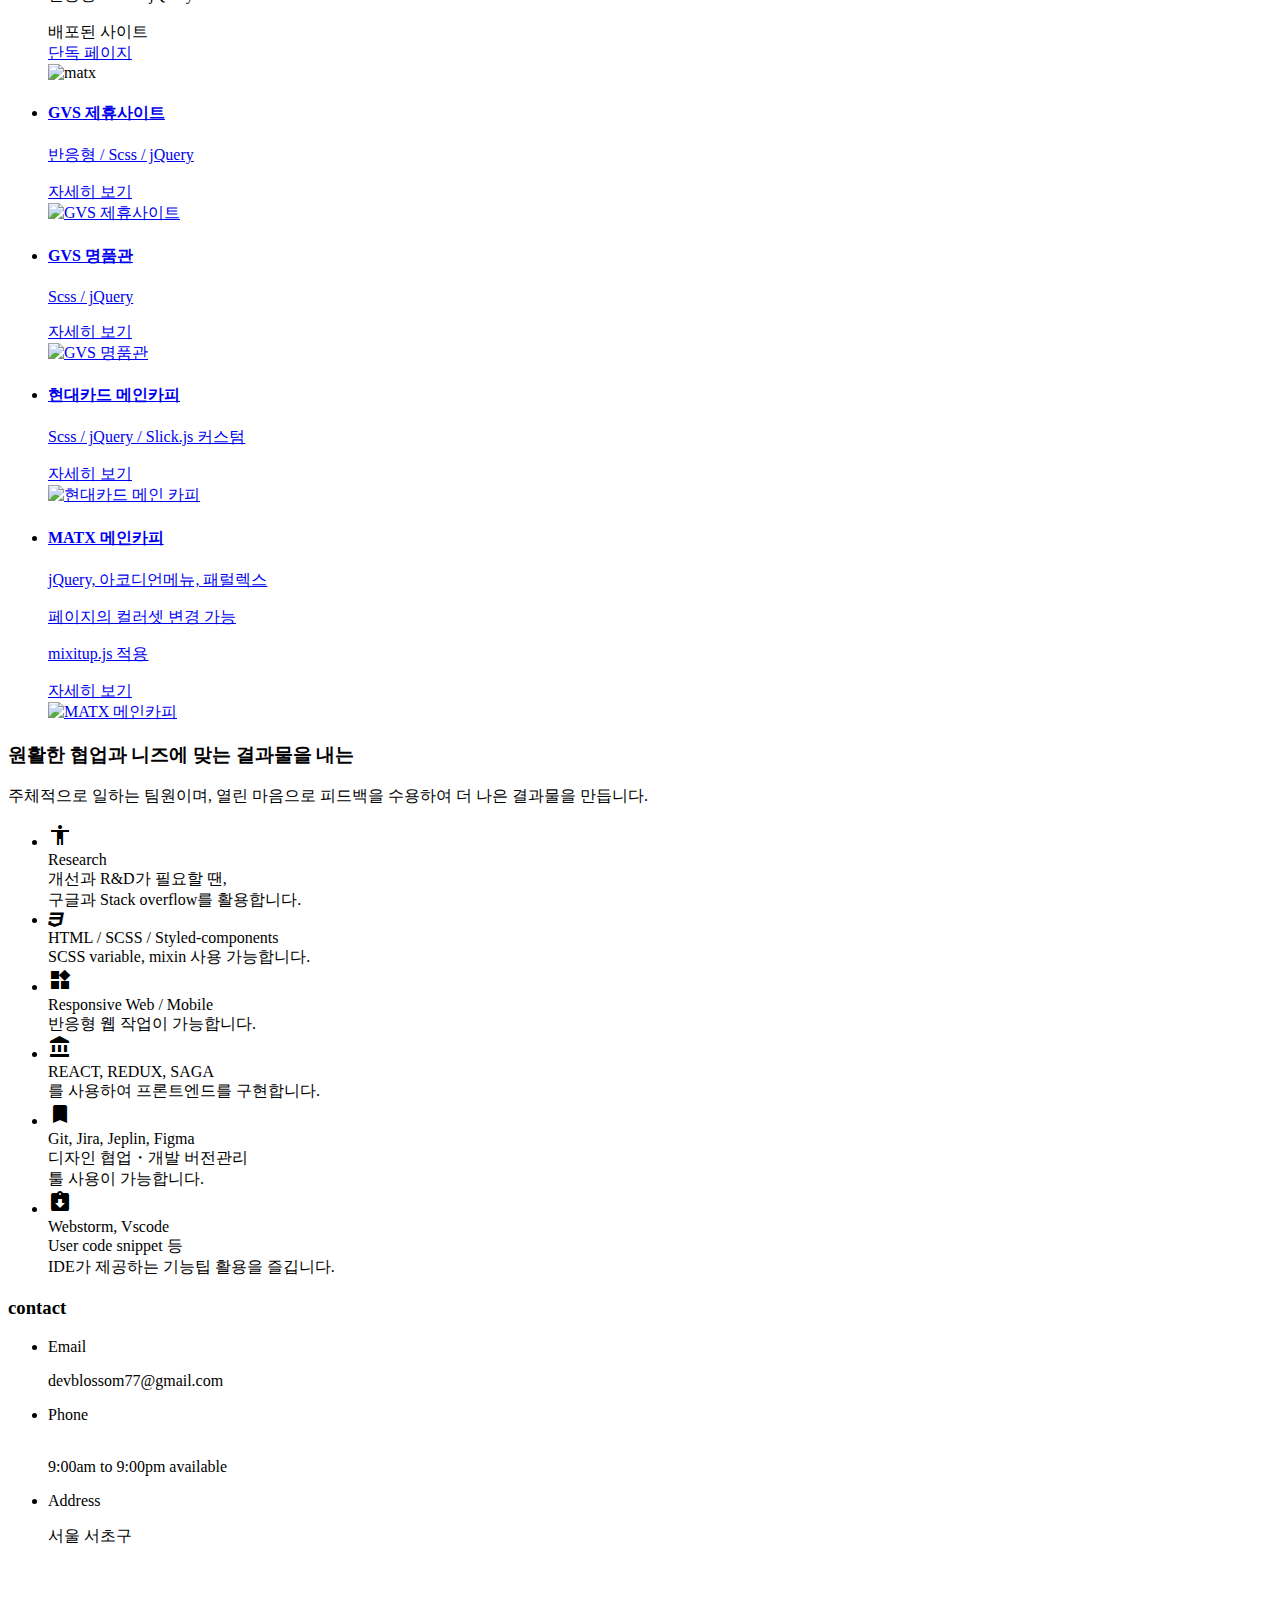
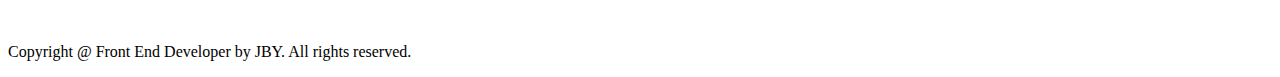
==== commit d3c92880: "디테일 수정" ====
--- a/public/index.html
+++ b/public/index.html
@@ -182,7 +182,7 @@
             <div class="container">
                 <div class="title-area">
                     <h3>portfolio</h3>
-                    <p>Html5, Scss, jQuery<br/>React, Redux, Saga<br/> Styled-component (<span class="line">이하 Styled</span>)</p>
+                    <p>Html5, Scss, jQuery<br/>React, Redux, Saga<br/> Styled-components (<span class="line">이하 Styled</span>)</p>
 <!--                    <div class="mini-bubble">Webstorm, vscode</div>-->
                 </div>
                 <div class="content">
@@ -193,9 +193,10 @@
                                     <div class="text">
                                         <h4>(비공개)</h4>
                                         <h4>앳트래커 - (주)누벤트</h4>
-                                        <p>-React, Styled, Redux, Recharts,<br/> Naver Map, 구매한 템플릿 기반</p>
+                                        <p>React, Styled, Redux, Recharts<br/> 네이버 지도, 구매한 템플릿 기반</p>
                                         <div class="link-wrap">
                                             <a href="https://data.attracker.shop/#/"
+                                               target="_blank"
                                                class="btn-detail">서비스 페이지</a>
                                         </div>
                                     </div>
@@ -213,11 +214,12 @@
                                     <div class="text">
                                         <h4>구현 예정</h4>
                                         <h4>Youtube copy (리액트)</h4>
-                                        <p>-React, Styled, Redux, Saga, devAPI<br/>
-                                            -oAuth 로그인, 동영상 리스트・해당 코멘트 fetch
+                                        <p>React, Styled, Redux, Saga, devAPI<br/>
+                                           oAuth 로그인, 동영상 리스트・해당 코멘트 fetch
                                         </p>
                                         <div class="link-wrap">
                                             <a href="https://github.com/Mmm668/copy-youtube"
+                                               target="_blank"
                                                class="btn-detail">코드페이지(git)</a>
                                         </div>
                                     </div>
@@ -234,16 +236,18 @@
                                 <div class="screen">
                                     <div class="text">
                                         <h4>Unsplash copy2 (리액트)</h4>
-                                        <p>-React, Styled, Redux, Saga, devAPI<br/>
-                                            -320이상 RWD, Masonry, 무한스크롤
+                                        <p>React, Styled, Redux, Saga, devAPI<br/>
+                                           320이상 RWD, Masonry, 무한스크롤<br/>
+                                           구현 스트럭처 개선, 깃 커밋 세분화
                                         </p>
-                                        <p>구현 스트럭처 개선, 깃 커밋 세분화</p>
                                         <div class="link-wrap">
                                             <a href="https://github.com/mmm668/copy-unsplash2"
+                                               target="_blank"
                                                class="btn-detail">코드페이지(git)</a>
                                         </div>
                                         <div class="link-wrap">
                                             <a href="https://mmm668.github.io/copy-unsplash2/"
+                                               target="_blank"
                                                class="btn-detail">사이트 보기</a>
                                         </div>
                                     </div>
@@ -259,15 +263,17 @@
                                 <div class="screen">
                                     <div class="text">
                                         <h4>Unsplash copy (리액트)</h4>
-                                        <p>-React, Scss, Redux, Saga, devAPI<br/>
-                                           -검색, 탭, 라우트, 토스트메세지
+                                        <p>React, Scss, Redux, Saga, devAPI<br/>
+                                           검색, 탭, 라우트, 토스트메세지
                                         </p>
                                         <div class="link-wrap">
                                             <a href="https://github.com/mmm668/copy-unsplash"
+                                               target="_blank"
                                                class="btn-detail">코드페이지(git)</a>
                                         </div>
                                         <div class="link-wrap">
                                             <a href="https://mmm668.github.io/copy-unsplash/"
+                                               target="_blank"
                                                class="btn-detail">사이트 보기</a>
                                         </div>
                                     </div>
@@ -285,11 +291,12 @@
                                         <h4>GVS 쇼핑몰 PC (리뉴얼)</h4>
                                         <p>Scss / jQuery / Slick.js 커스텀</p>
                                         <div class="link-wrap">
-                                            <a class="btn-detail cancel">배포된 사이트</a>
+                                            <a class="btn-detail cancel link-disable">배포된 사이트</a>
                                         </div>
                                         <div class="link-wrap">
                                             <a href="https://mmm668.github.io/gvRenewPc/"
-                                                class="btn-detail">단독페이지</a>
+                                               target="_blank"
+                                               class="btn-detail">단독페이지</a>
                                         </div>
                                     </div>
                                 </div>
@@ -307,11 +314,12 @@
 
                                         <div class="link-wrap">
 <!--                                            <a href="https://m.gvsmall.com" class="btn-detail">배포된 사이트</a>-->
-                                            <a href="" class="btn-detail cancel">배포된 사이트</a>
+                                            <a class="btn-detail cancel link-disable">배포된 사이트</a>
                                         </div>
                                         <div class="link-wrap">
                                             <a href="https://mmm668.github.io/gvRenewMobile"
-                                                class="btn-detail">단독 페이지</a>
+                                               target="_blank"
+                                               class="btn-detail">단독 페이지</a>
                                         </div>
                                     </div>
                                 </div>
@@ -322,23 +330,7 @@
                         </li>
 
                         <li class="fadeInUp-item">
-                            <a href="https://mmm668.github.io/Matx" class="item">
-                                <div class="screen">
-                                    <div class="text">
-                                        <h4>MATX 메인카피</h4>
-                                        <p>-jQuery, 아코디언메뉴, 패럴렉스</p>
-                                        <p>-페이지의 컬러셋 변경 가능</p>
-                                        <p>-mixitup.js 적용</p>
-                                        <div class="btn-detail">자세히 보기</div>
-                                    </div>
-                                </div>
-                                <div class="thumb">
-                                    <img src="../assets/img/pf1.jpg" alt="matx">
-                                </div>
-                            </a>
-                        </li>
-                        <li class="fadeInUp-item">
-                            <a href="https://mmm668.github.io/gvMkAffiliate" class="item">
+                            <a href="https://mmm668.github.io/gvMkAffiliate" target="_blank" class="item">
                                 <div class="screen">
                                     <div class="text">
                                         <h4>GVS 제휴사이트</h4>
@@ -350,16 +342,12 @@
                                     </div>
                                 </div>
                                 <div class="thumb">
-                                    <img src="../assets/img/pf_gvaff.jpg" alt="matx">
+                                    <img src="../assets/img/pf_gvaff.jpg" alt="GVS 제휴사이트">
                                 </div>
                             </a>
                         </li>
-
-
-
-
 <!--                        <li class="fadeInUp-item">-->
-<!--                            <a href="http://deploy-first.s3-website.ap-northeast-2.amazonaws.com/drJart" class="item">-->
+<!--                            <a href="http://deploy-first.s3-website.ap-northeast-2.amazonaws.com/drJart" target="_blank" class="item">-->
 <!--                                <div class="screen">-->
 <!--                                    <div class="text">-->
 <!--                                        <h4>DrJart 메인카피</h4>-->
@@ -372,8 +360,39 @@
 <!--                                </div>-->
 <!--                            </a>-->
 <!--                        </li>-->
-                        <li class="fadeInUp-item">
-                            <a href="https://mmm668.github.io/HyundaiCard/" class="item">
+                        <!-- <li class="fadeInUp-item">
+                            <a href="https://mmm668.github.io/gvIntranet" target="_blank" class="item">
+                                <div class="screen">
+                                    <div class="text">
+                                        <h4>GVS 인트라넷</h4>
+                                        <p>Scss / jQuery</p>
+                                        <p>
+
+                                        </p>
+                                        <div class="btn-detail">자세히 보기</div>
+                                    </div>
+                                </div>
+                                <div class="thumb">
+                                    <img src="../assets/img/pf_gvintra.jpg" alt="GVS 인트라넷">
+                                </div>
+                            </a>
+                        </li> -->
+                        <li class="fadeInUp-item">
+                            <a href="https://mmm668.github.io/gvLuxury" target="_blank" class="item">
+                                <div class="screen">
+                                    <div class="text">
+                                        <h4>GVS 명품관</h4>
+                                        <p>Scss / jQuery</p>
+                                        <div class="btn-detail">자세히 보기</div>
+                                    </div>
+                                </div>
+                                <div class="thumb">
+                                    <img src="../assets/img/pf_gvluxury.jpg" alt="GVS 명품관">
+                                </div>
+                            </a>
+                        </li>
+                        <li class="fadeInUp-item">
+                            <a href="https://mmm668.github.io/HyundaiCard/" target="_blank" class="item">
                                 <div class="screen">
                                     <div class="text">
                                         <h4>현대카드 메인카피</h4>
@@ -387,38 +406,23 @@
                             </a>
                         </li>
                         <li class="fadeInUp-item">
-                            <a href="https://mmm668.github.io/gvIntranet" class="item">
-                                <div class="screen">
-                                    <div class="text">
-                                        <h4>GVS 인트라넷</h4>
-                                        <p>Scss / jQuery</p>
-                                        <p>
-
-                                        </p>
+                            <a href="https://mmm668.github.io/Matx" target="_blank" class="item">
+                                <div class="screen">
+                                    <div class="text">
+                                        <h4>MATX 메인카피</h4>
+                                        <p>jQuery, 아코디언메뉴, 패럴렉스</p>
+                                        <p>페이지의 컬러셋 변경 가능</p>
+                                        <p>mixitup.js 적용</p>
                                         <div class="btn-detail">자세히 보기</div>
                                     </div>
                                 </div>
                                 <div class="thumb">
-                                    <img src="../assets/img/pf_gvintra.jpg" alt="matx">
+                                    <img src="../assets/img/pf1.jpg" alt="MATX 메인카피">
                                 </div>
                             </a>
                         </li>
-                        <li class="fadeInUp-item">
-                            <a href="https://mmm668.github.io/gvLuxury" class="item">
-                                <div class="screen">
-                                    <div class="text">
-                                        <h4>GVS 명품관</h4>
-                                        <p>Scss / jQuery</p>
-                                        <div class="btn-detail">자세히 보기</div>
-                                    </div>
-                                </div>
-                                <div class="thumb">
-                                    <img src="../assets/img/pf_gvluxury.jpg" alt="matx">
-                                </div>
-                            </a>
-                        </li>
-                        <li class="fadeInUp-item">
-                            <a href="https://mmm668.github.io/Marketer" class="item">
+                        <!-- <li class="fadeInUp-item">
+                            <a href="https://mmm668.github.io/Marketer" target="_blank" class="item">
                                 <div class="screen">
                                     <div class="text">
                                         <h4>MARKETER 메인카피</h4>
@@ -430,7 +434,7 @@
                                     <img src="../assets/img/pf2.gif" alt="marketer 메인 카피">
                                 </div>
                             </a>
-                        </li>
+                        </li> -->
 
                     </ul>
                 </div>
@@ -448,8 +452,8 @@
                 <div class="bottom"></div>
             </div>
             <div class="txt">
-                <h3>상호적인 협업과 니즈에 맞는 결과물을 내는</h3>
-                <p>피드백을 통해 더 나은 결과물을 만듭니다. 흐르는 물처럼 정체되지 않는 ⌜꾸준히 성장 하는 팀원, 개발자⌟가 목표입니다.</p>
+                <h3>원활한 협업과 니즈에 맞는 결과물을 내는</h3>
+                <p>주체적으로 일하는 팀원이며, 열린 마음으로 피드백을 수용하여 더 나은 결과물을 만듭니다.</p>
             </div>
         </section>
 
@@ -526,50 +530,50 @@
                 <ul class="clearfix">
                     <li>
                         <div class="item fadeInUp-item">
+                            <i class="material-icons">accessibility_new</i>
+                            <!-- <div class="proficiency">90</div> -->
+                            <div class="cate-title">Research</div>
+                            <div class="cate">개선과 R&D가 필요할 땐,<br/>구글과 Stack overflow를 활용합니다.</div>
+                        </div>
+                    </li>
+                    <li>
+                        <div class="item fadeInUp-item">
                             <i class="fa fa-css3"></i>
-                            <div class="proficiency">90</div>
-                            <div class="cate">CSS / SCSS / Styled-component</div>
+                            <!-- <div class="proficiency">90</div> -->
+                            <div class="cate-title">HTML / SCSS / Styled-components</div>
                             <div class="cate">SCSS variable, mixin 사용 가능합니다.</div>
                         </div>
                     </li>
                     <li>
                         <div class="item fadeInUp-item">
                             <i class="material-icons">widgets</i>
-                            <div class="proficiency">80</div>
-                            <div class="cate">Responsive Web / Mobile</div>
+                            <!-- <div class="proficiency">80</div> -->
+                            <div class="cate-title">Responsive Web / Mobile</div>
                             <div class="cate">반응형 웹 작업이 가능합니다.</div>
                         </div>
                     </li>
                     <li>
                         <div class="item fadeInUp-item">
                             <i class="material-icons">account_balance</i>
-                            <div class="proficiency">90</div>
-                            <div class="cate">REACT, REDUX, SAGA를</div>
-                            <div class="cate">사용하여 코드를 구현합니다.</div>
-                        </div>
-                    </li>
-                    <li>
-                        <div class="item fadeInUp-item">
-                            <i class="material-icons">accessibility_new</i>
-                            <div class="proficiency">90</div>
-                            <div class="cate">PostMan</div>
-                            <div class="cate">api 문서가 있는<br/> 업무진행을 선호합니다.</div>
+                            <!-- <div class="proficiency">90</div> -->
+                            <div class="cate-title">REACT, REDUX, SAGA</div>
+                            <div class="cate">를 사용하여 프론트엔드를 구현합니다.</div>
                         </div>
                     </li>
                     <li>
                         <div class="item fadeInUp-item">
                             <i class="material-icons">bookmark</i>
-                            <div class="proficiency">90</div>
-                            <div class="cate">Git, Jira, Jeplin, Figma</div>
-                            <div class="cate">업무분장 및 버전관리 등의<br/> 툴 사용이 가능합니다.</div>
+                            <!-- <div class="proficiency">90</div> -->
+                            <div class="cate-title">Git, Jira, Jeplin, Figma</div>
+                            <div class="cate">디자인 협업・개발 버전관리<br/>툴 사용이 가능합니다.</div>
                         </div>
                     </li>
                     <li>
                         <div class="item fadeInUp-item">
                             <i class="material-icons">assignment_returned</i>
-                            <div class="proficiency">90</div>
-                            <div class="cate">Webstorm, Vscode</div>
-                            <div class="cate">User code snippet등 IDE 툴활용을 즐깁니다.</div>
+                            <!-- <div class="proficiency">90</div> -->
+                            <div class="cate-title">Webstorm, Vscode</div>
+                            <div class="cate">User code snippet 등<br/> IDE가 제공하는 기능팁 활용을 즐깁니다.</div>
                         </div>
                     </li>
                 </ul>
@@ -619,7 +623,7 @@
                         <p class="subj">Phone</p>
                         <p class="val">
                             <!--<span>Ref to resume</span>-->
-                            <img src="../assets/img/pihn.jpg" alt=""><br>9:00am to 10:00pm available</p>
+                            <img src="../assets/img/pihn.jpg" alt=""><br>9:00am to 9:00pm available</p>
                     </li>
                     <li>
                         <p class="subj">Address</p>
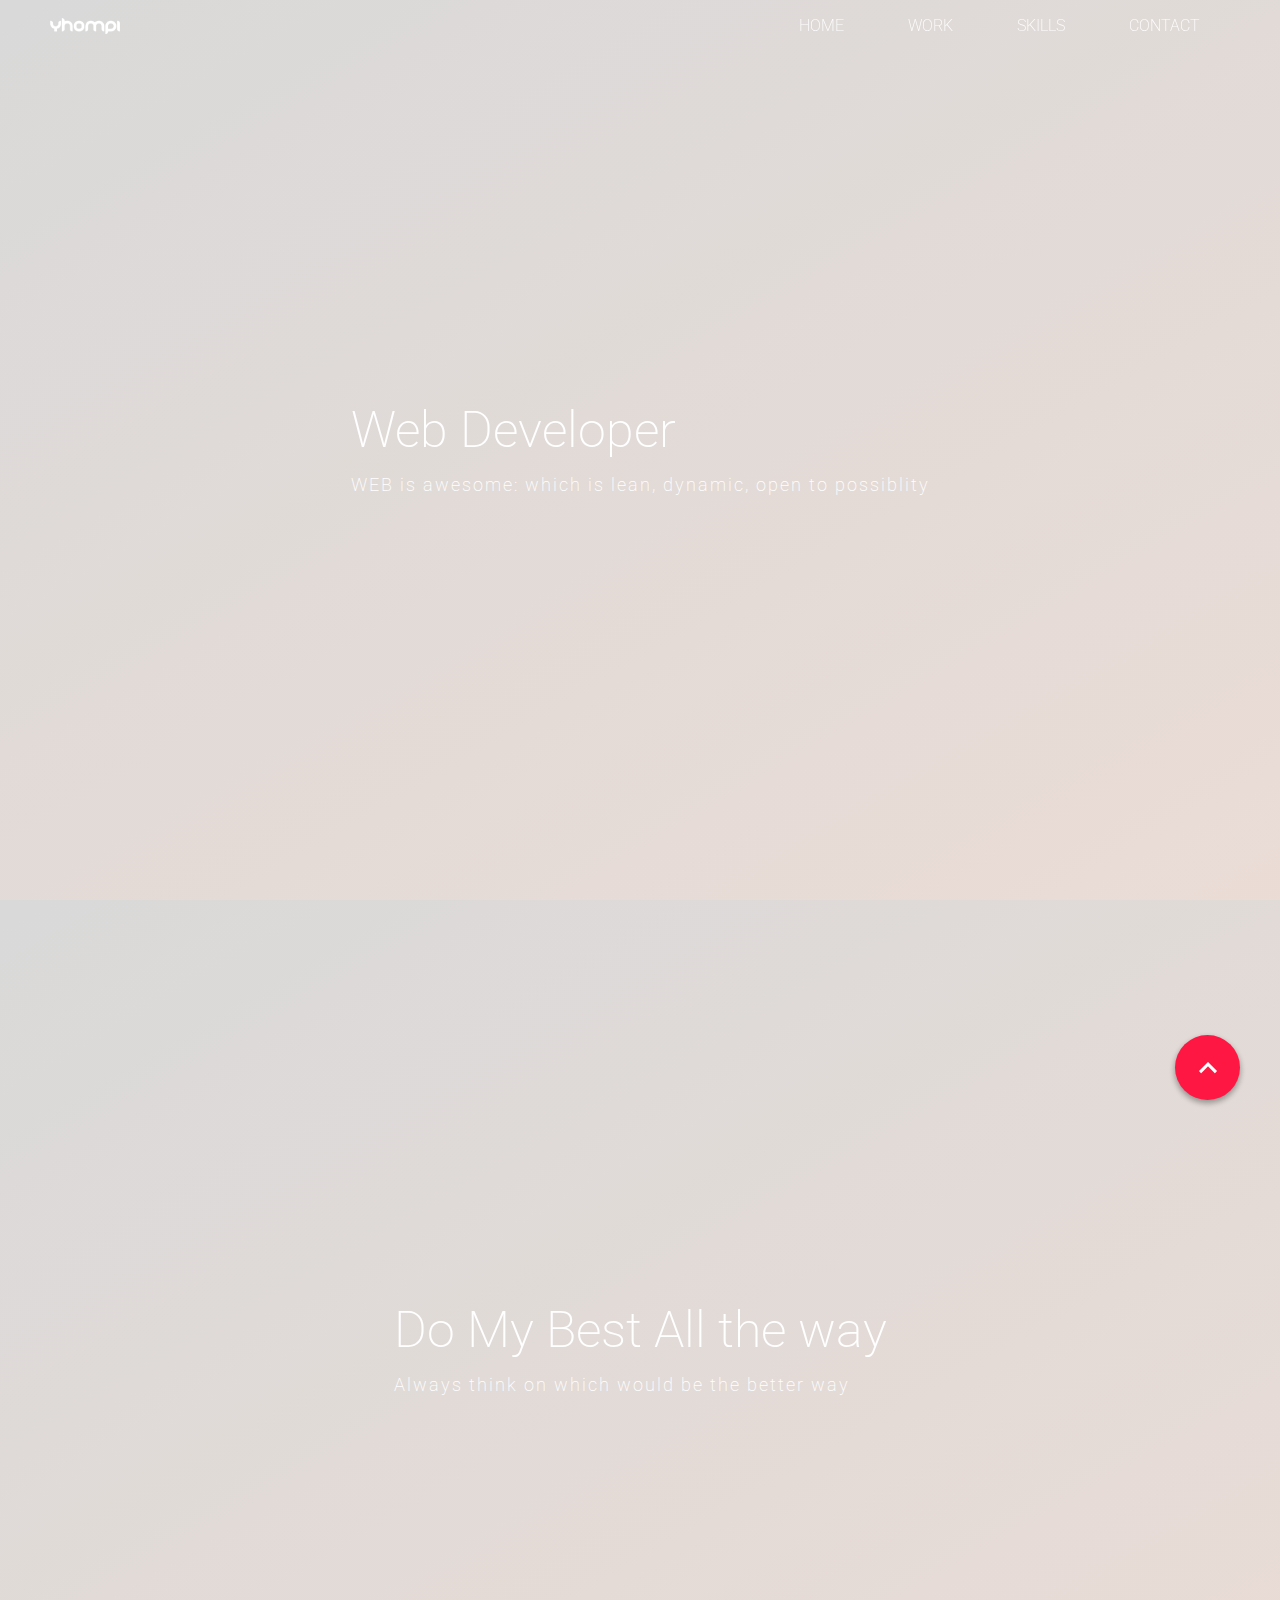
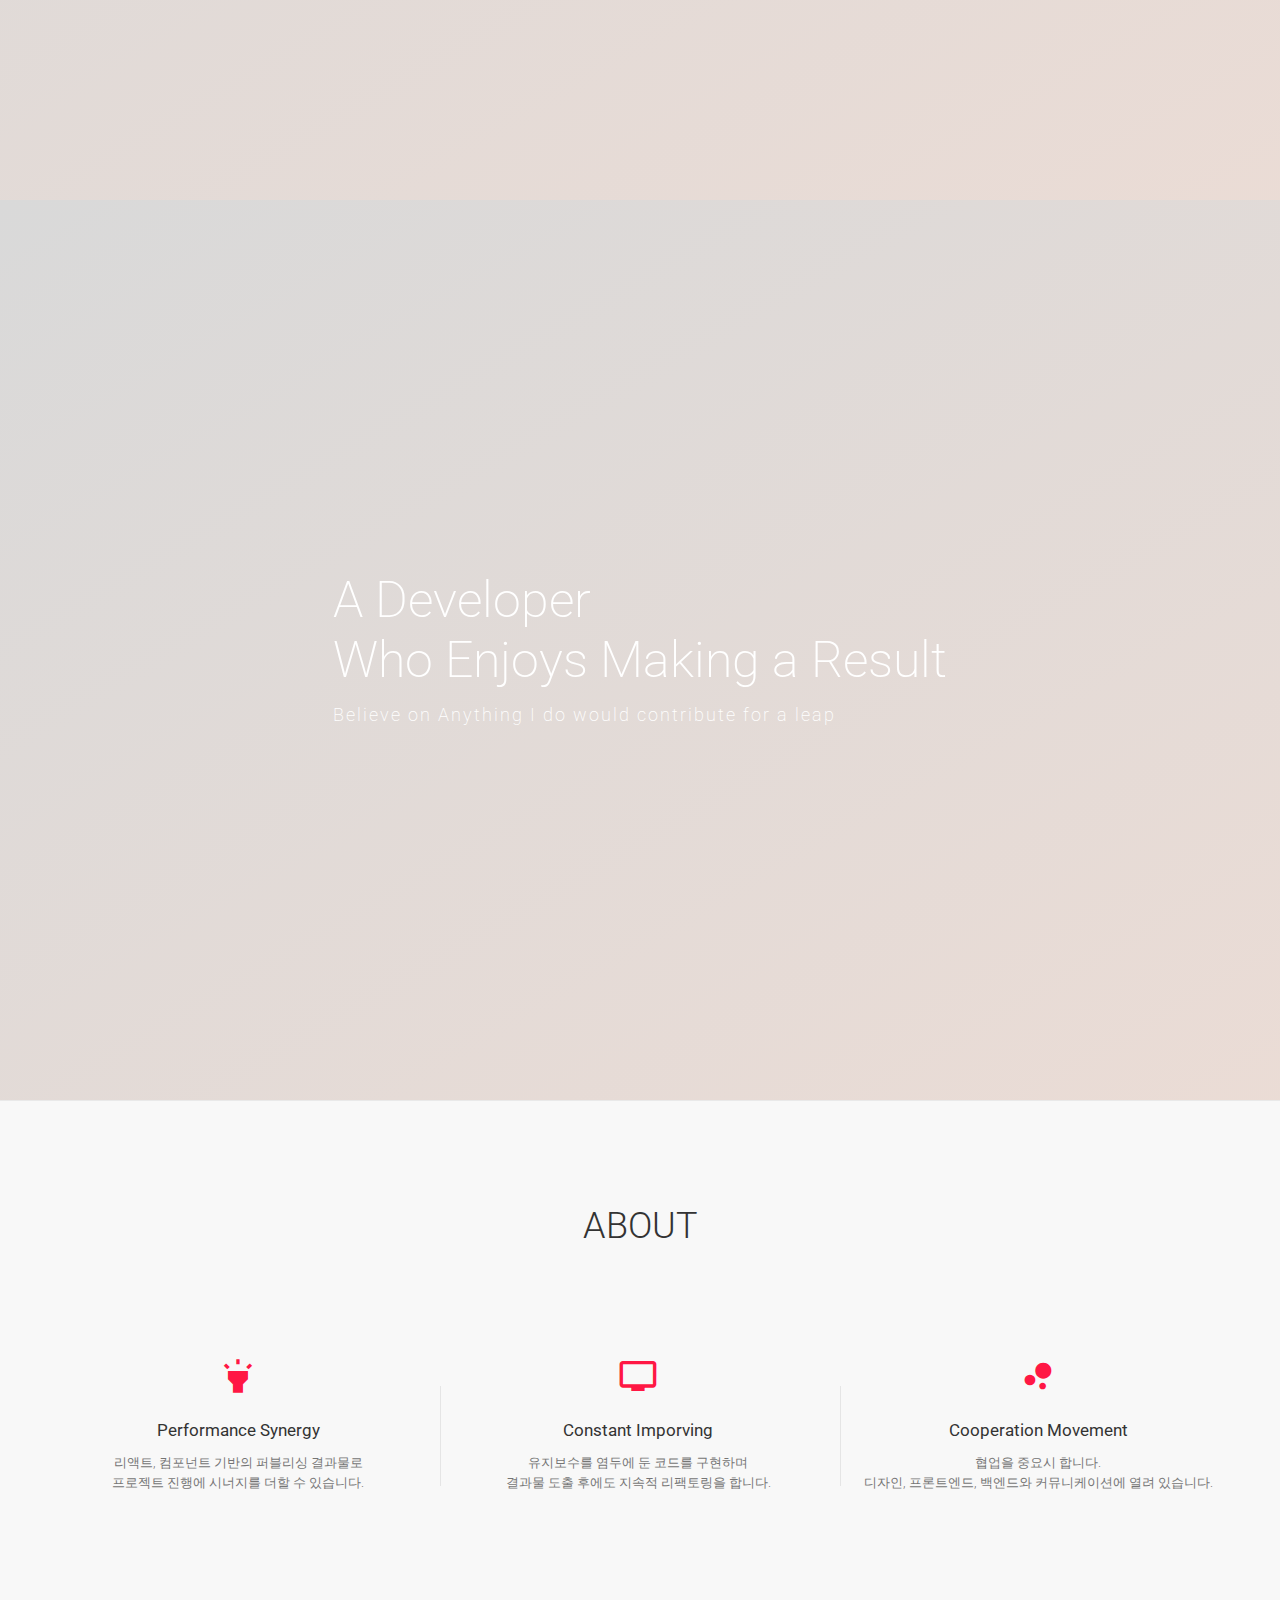
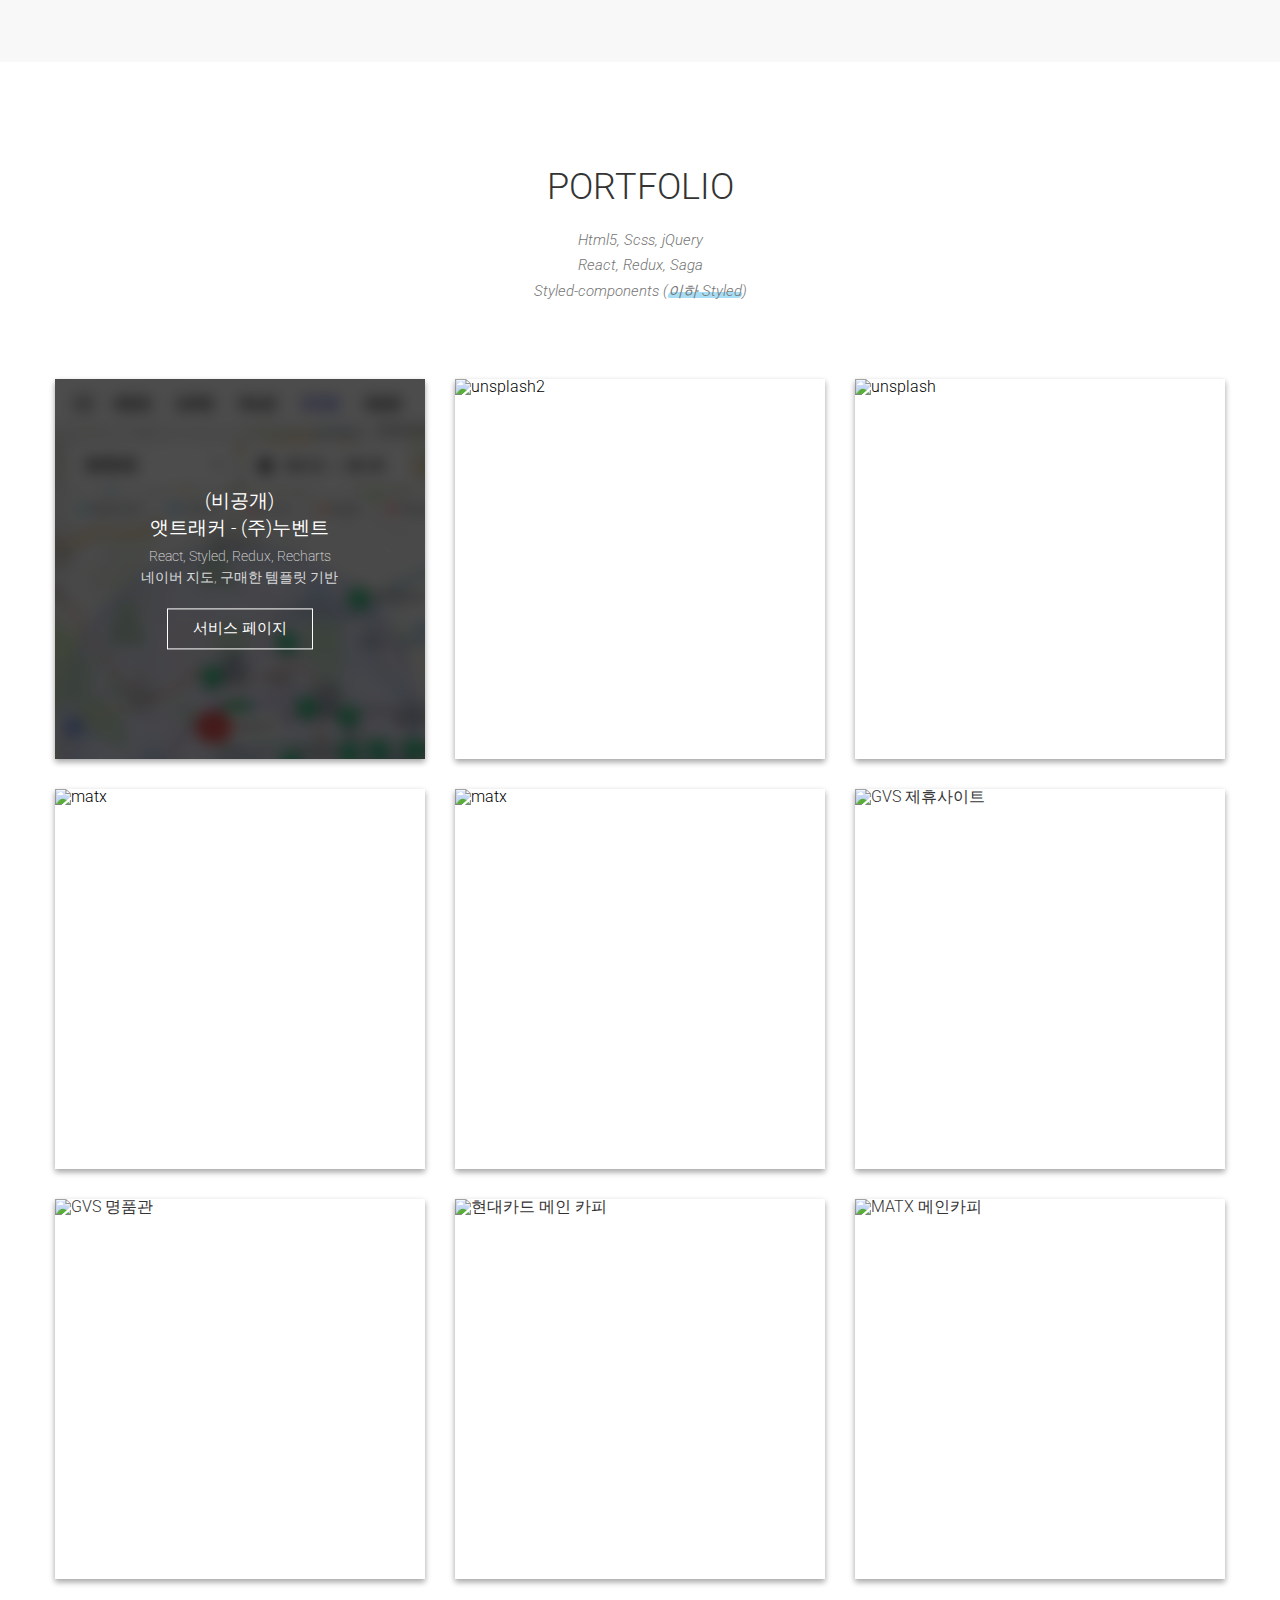
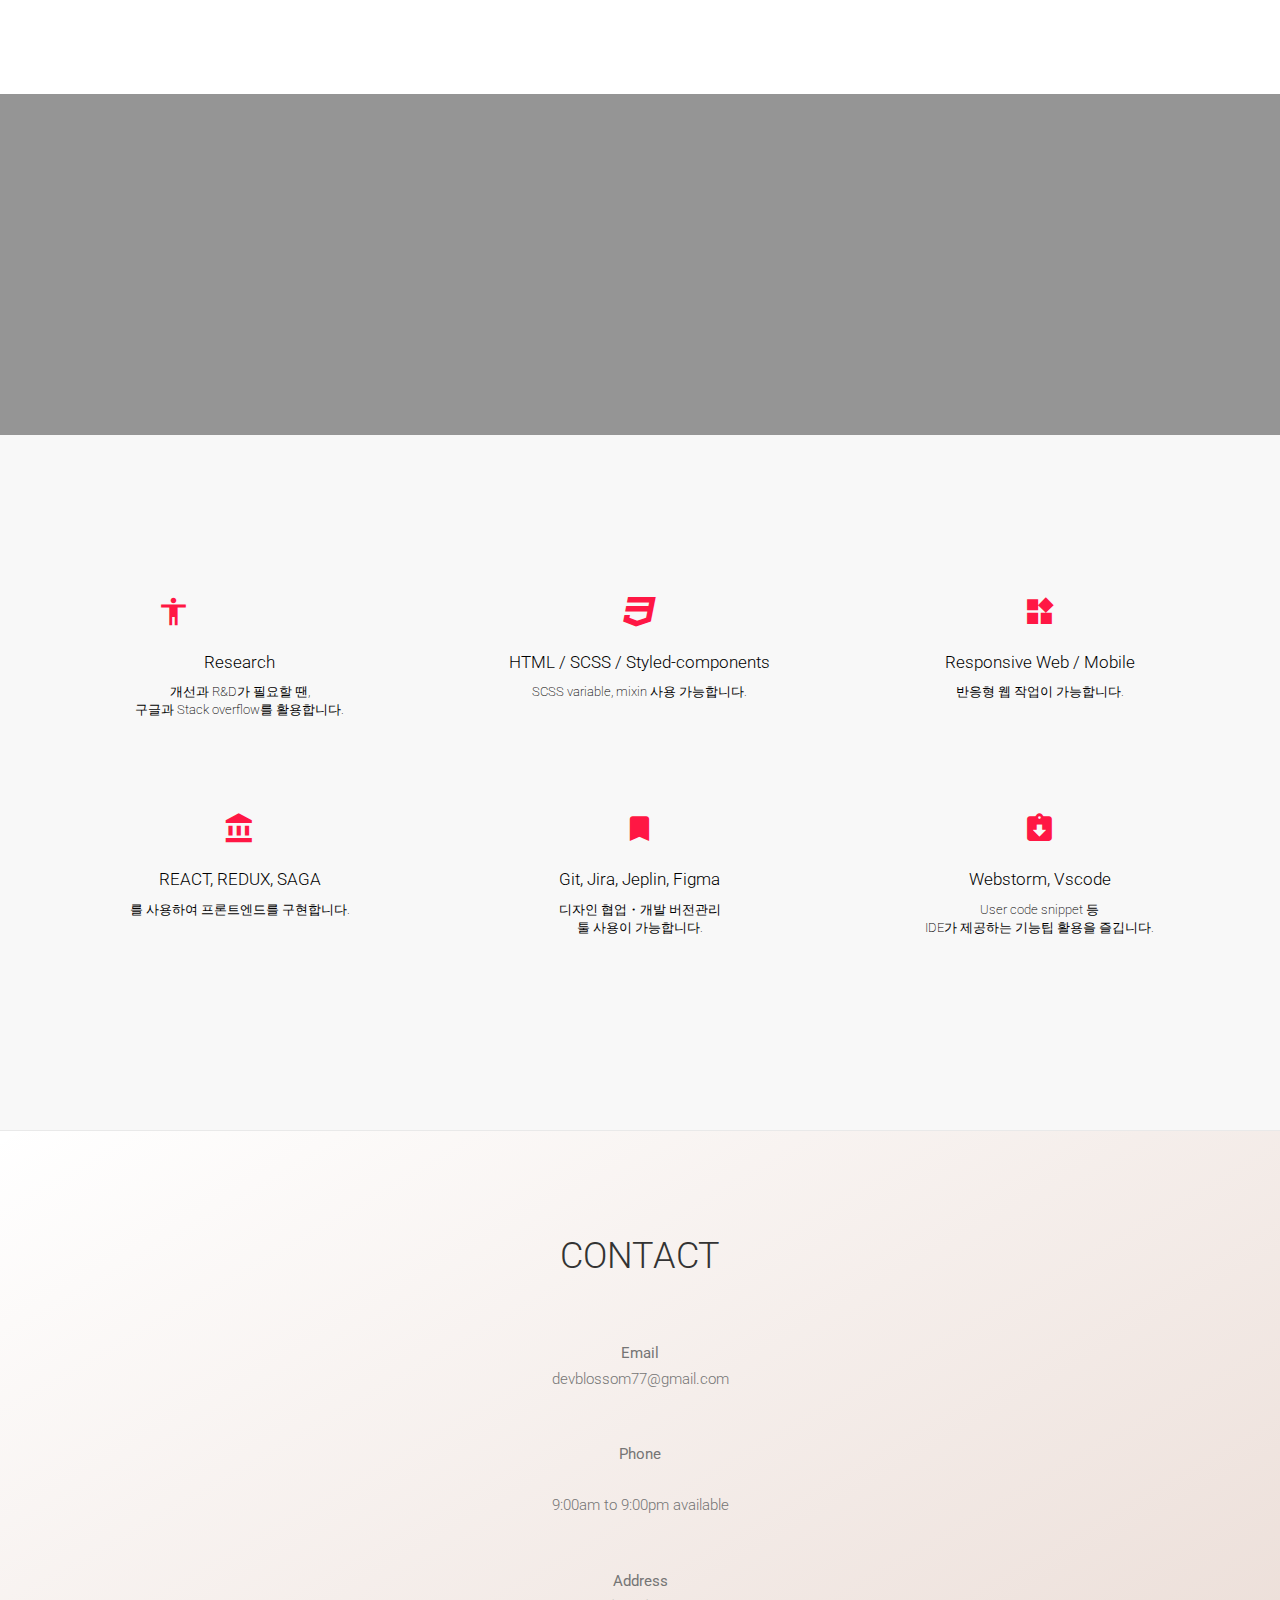
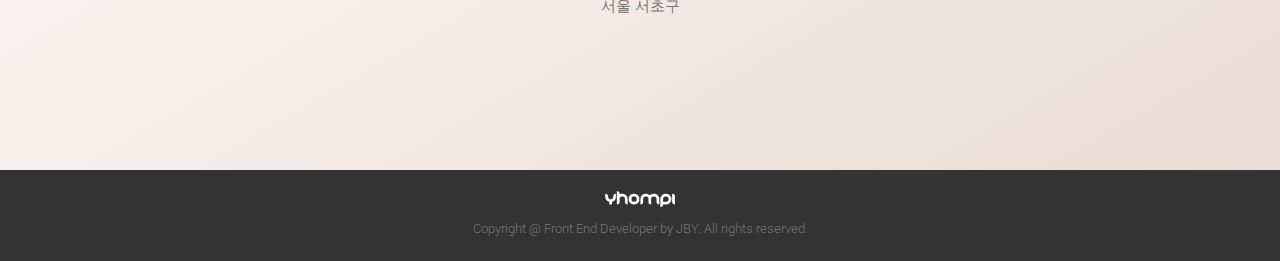
==== commit 88260c88: "수정2" ====
--- a/public/index.html
+++ b/public/index.html
@@ -75,7 +75,7 @@
                     <div class="screen"></div>
                     <div class="txt">
                         <h2 class="fadeInUp-item">Web Developer</h2>
-                        <p class="fadeInUp-item">I like WEB; which is lean, dynamic, open to possiblity</p>
+                        <p class="fadeInUp-item">WEB is awesome: which is lean, dynamic, open to possiblity</p>
                     </div>
                 </div>
                 <div class="vs vs2">
--- a/assets/css/style.css
+++ b/assets/css/style.css
@@ -0,0 +1,2054 @@
+@import url(http://fonts.googleapis.com/earlyaccess/notosanskr.css);
+@import url("https://fonts.googleapis.com/css?family=Roboto:100,300,400,500,700,900");
+@import url("https://fonts.googleapis.com/css?family=Roboto:100,300,400,500,700,900");
+@font-face {
+  font-family: 'NanumBarunGothic';
+  font-style: normal;
+  font-weight: 400;
+  src: url("//cdn.jsdelivr.net/font-nanumlight/1.0/NanumBarunGothicWeb.eot");
+  src: url("//cdn.jsdelivr.net/font-nanumlight/1.0/NanumBarunGothicWeb.eot?#iefix") format("embedded-opentype"), url("//cdn.jsdelivr.net/font-nanumlight/1.0/NanumBarunGothicWeb.woff") format("woff"), url("//cdn.jsdelivr.net/font-nanumlight/1.0/NanumBarunGothicWeb.ttf") format("truetype");
+}
+
+@font-face {
+  font-family: 'NanumBarunGothic';
+  font-style: normal;
+  font-weight: 700;
+  src: url("//cdn.jsdelivr.net/font-nanumlight/1.0/NanumBarunGothicWebBold.eot");
+  src: url("//cdn.jsdelivr.net/font-nanumlight/1.0/NanumBarunGothicWebBold.eot?#iefix") format("embedded-opentype"), url("//cdn.jsdelivr.net/font-nanumlight/1.0/NanumBarunGothicWebBold.woff") format("woff"), url("//cdn.jsdelivr.net/font-nanumlight/1.0/NanumBarunGothicWebBold.ttf") format("truetype");
+}
+
+@font-face {
+  font-family: 'NanumBarunGothic';
+  font-style: normal;
+  font-weight: 300;
+  src: url("//cdn.jsdelivr.net/font-nanumlight/1.0/NanumBarunGothicWebLight.eot");
+  src: url("//cdn.jsdelivr.net/font-nanumlight/1.0/NanumBarunGothicWebLight.eot?#iefix") format("embedded-opentype"), url("//cdn.jsdelivr.net/font-nanumlight/1.0/NanumBarunGothicWebLight.woff") format("woff"), url("//cdn.jsdelivr.net/font-nanumlight/1.0/NanumBarunGothicWebLight.ttf") format("truetype");
+}
+
+.nanumBarunGothic {
+  font-family: 'NanumBarunGothic', sans-serif;
+}
+
+.notoSans {
+  font-family: "Noto Sans KR", sans-serif;
+}
+
+.roboto {
+  font-family: 'Roboto', sans-serif;
+}
+
+/* reset */
+html, body, div, span, applet, object, iframe, h1, h2, h3, h4, h5, h6, p, blockquote, pre, a, abbr, acronym, address, big, cite, code, del, dfn, em, img, ins, kbd, q, s, samp, small, strike, strong, sub, sup, tt, var, b, u, i, center, dl, dt, dd, ol, ul, li, fieldset, form, label, legend, table, caption, tbody, tfoot, thead, tr, th, td, article, aside, canvas, details, embed, figure, figcaption, footer, header, hgroup, menu, nav, output, ruby, section, summary, time, mark, audio, video {
+  margin: 0;
+  padding: 0;
+  border: 0;
+  font-size: 100%;
+  font: inherit;
+  vertical-align: baseline;
+}
+
+html {
+  font-family: sans-serif;
+  -ms-text-size-adjust: 100%;
+  -webkit-text-size-adjust: 100%;
+}
+
+article, aside, details, figcaption, figure, footer, header, hgroup, menu, nav, section, summary {
+  display: block;
+}
+
+audio, canvas, progress, video {
+  display: inline-block;
+  vertical-align: baseline;
+}
+
+dfn {
+  font-style: italic;
+}
+
+audio:not([controls]) {
+  display: none;
+  height: 0;
+}
+
+ol, ul {
+  list-style: none;
+}
+
+blockquote, q {
+  quotes: none;
+}
+
+blockquote:before, blockquote:after, q:before, q:after {
+  content: none;
+}
+
+table {
+  border-collapse: collapse;
+  border-spacing: 0;
+}
+
+strong {
+  font-weight: bold;
+}
+
+small {
+  font-size: 80%;
+}
+
+button, input, optgroup, select, textarea {
+  color: inherit;
+  font: inherit;
+  margin: 0;
+}
+
+button, select {
+  text-transform: none;
+}
+
+button, html input[type="button"], input[type="reset"], input[type="submit"] {
+  -webkit-appearance: button;
+  cursor: pointer;
+}
+
+button::-moz-focus-inner, input::-moz-focus-inner {
+  border: 0;
+  padding: 0;
+}
+
+input {
+  line-height: normal;
+}
+
+input[type="checkbox"], input[type="radio"] {
+  padding: 0;
+}
+
+input[type="number"]::-webkit-inner-spin-button, input[type="number"]::-webkit-outer-spin-button {
+  height: auto;
+}
+
+input[type="search"] {
+  -webkit-appearance: textfield;
+}
+
+input[type="search"]::-webkit-search-cancel-button, input[type="search"]::-webkit-search-decoration {
+  -webkit-appearance: none;
+}
+
+textarea {
+  overflow: auto;
+  resize: none;
+}
+
+[type="text"], [type="num"], [type="tel"], [type="file"], [type="password"], [type="email"], [type="search"], [type="url"], textarea {
+  border: 1px solid #eee;
+  padding: 0 7px;
+}
+
+[type="text"]:focus, [type="num"]:focus, [type="tel"]:focus, [type="file"]:focus, [type="password"]:focus, [type="email"]:focus, [type="search"]:focus, [type="url"]:focus, textarea:focus {
+  border-color: #555;
+  outline: 0;
+}
+
+.container:after, .clearfix:after, .row:after, ul:after {
+  content: '';
+  display: table;
+  clear: both;
+}
+
+*, *:after, *:before {
+  -webkit-box-sizing: inherit;
+  box-sizing: inherit;
+}
+
+html {
+  -webkit-box-sizing: border-box;
+  box-sizing: border-box;
+}
+
+img {
+  vertical-align: top;
+  max-width: 100%;
+}
+
+a {
+  background: transparent;
+  color: #333;
+  text-decoration: none;
+}
+
+a:focus, a:hover, a:active {
+  text-decoration: none;
+  outline: 0;
+}
+
+::-webkit-input-placeholder {
+  color: #bbb;
+}
+
+:-moz-placeholder {
+  color: #bbb;
+}
+
+::-moz-placeholder {
+  color: #bbb;
+}
+
+:-ms-input-placeholder {
+  color: #bbb;
+}
+
+*::-moz-selection {
+  background: #16b9ff;
+  color: #fff;
+}
+
+*::selection {
+  background: #16b9ff;
+  color: #fff;
+}
+
+*::-moz-selection {
+  background: #16b9ff;
+  color: #fff;
+}
+
+/* main font */
+body {
+  font-family: 'Noto Sans KR', 'Roboto' , 'Malgun Gothic', 'dotum', 'gulim' , 'sans-serif';
+  word-break: break-all;
+  font-weight: 300;
+  line-height: 1;
+}
+
+/* layout */
+body, html {
+  height: 100%;
+}
+
+.container {
+  max-width: 1230px;
+  padding: 0 15px;
+  margin: 0 auto;
+}
+
+/* typography */
+h1, h2 {
+  line-height: 1.2;
+}
+
+h3, h4, h5, h6 {
+  line-height: 1.4;
+}
+
+p {
+  color: #757575;
+  font-size: 15px;
+  line-height: 1.7;
+}
+
+/* short cut*/
+.pull-left {
+  float: left;
+}
+
+.pull-right {
+  float: right;
+}
+
+.por {
+  position: relative;
+}
+
+.poa {
+  position: absolute;
+}
+
+.pof {
+  position: fixed;
+}
+
+.dtb {
+  display: table;
+}
+
+.dtbc {
+  display: table-cell;
+}
+
+.vat {
+  vertical-align: top;
+}
+
+.vam {
+  vertical-align: middle;
+}
+
+.vab {
+  vertical-align: bottom;
+}
+
+.text-left {
+  text-align: left;
+}
+
+.text-center {
+  text-align: center;
+}
+
+.text-right {
+  text-align: right;
+}
+
+.text-ellipsis {
+  overflow: hidden;
+  white-space: nowrap;
+  text-overflow: ellipsis;
+}
+
+.blind {
+  position: absolute;
+  overflow: hidden;
+  clip: rect(0 0 0 0);
+  margin: -1px;
+  width: 1px;
+  height: 1px;
+}
+
+/* interval */
+.pt0 {
+  padding-top: 0 !important;
+}
+
+.pt5 {
+  padding-top: 5px;
+}
+
+.pt10 {
+  padding-top: 10px;
+}
+
+.pt20 {
+  padding-top: 20px;
+}
+
+.pt30 {
+  padding-top: 30px;
+}
+
+.pr0 {
+  padding-right: 0 !important;
+}
+
+.pr5 {
+  padding-right: 5px;
+}
+
+.pr10 {
+  padding-right: 10px;
+}
+
+.pr20 {
+  padding-right: 20px;
+}
+
+.pr30 {
+  padding-right: 30px;
+}
+
+.pl0 {
+  padding-left: 0 !important;
+}
+
+.pl5 {
+  padding-left: 5px;
+}
+
+.pl10 {
+  padding-left: 10px;
+}
+
+.pl20 {
+  padding-left: 20px;
+}
+
+.pl30 {
+  padding-left: 30px;
+}
+
+.pb0 {
+  padding-bottom: 0 !important;
+}
+
+.pb5 {
+  padding-bottom: 5px;
+}
+
+.pb10 {
+  padding-bottom: 10px;
+}
+
+.pb20 {
+  padding-bottom: 20px;
+}
+
+.pb30 {
+  padding-bottom: 30px;
+}
+
+.mt0 {
+  margin-top: 0 !important;
+}
+
+.mt5 {
+  margin-top: 5px;
+}
+
+.mt10 {
+  margin-top: 10px;
+}
+
+.mt20 {
+  margin-top: 20px;
+}
+
+.mt30 {
+  margin-top: 30px;
+}
+
+.mr0 {
+  margin-right: 0 !important;
+}
+
+.mr5 {
+  margin-right: 5px;
+}
+
+.mr10 {
+  margin-right: 10px;
+}
+
+.mr20 {
+  margin-right: 20px;
+}
+
+.mr30 {
+  margin-right: 30px;
+}
+
+.ml0 {
+  margin-left: 0 !important;
+}
+
+.ml5 {
+  margin-left: 5px;
+}
+
+.ml10 {
+  margin-left: 10px;
+}
+
+.ml20 {
+  margin-left: 20px;
+}
+
+.ml30 {
+  margin-left: 30px;
+}
+
+.mb0 {
+  margin-bottom: 0 !important;
+}
+
+.mb5 {
+  margin-bottom: 5px;
+}
+
+.mb10 {
+  margin-bottom: 10px;
+}
+
+.mb20 {
+  margin-bottom: 20px;
+}
+
+.mb30 {
+  margin-bottom: 30px;
+}
+
+/* form */
+.form-ctrl {
+  display: inline-block;
+  width: 100%;
+  color: #333;
+  border: 1px solid #e0e0e0;
+  padding: 8px;
+  font-size: 14px;
+  -webkit-box-shadow: inset 0 1px 1px rgba(0, 0, 0, 0.1);
+  box-shadow: inset 0 1px 1px rgba(0, 0, 0, 0.1);
+}
+
+.form-ctrl:focus {
+  outline: 0;
+  border-color: #ccc;
+}
+
+.form-ctrl:hover {
+  background: #fafafa;
+}
+
+.input-group {
+  font-size: 0;
+  position: relative;
+  padding-left: 130px;
+}
+
+.input-group .tit {
+  min-width: 130px;
+  position: absolute;
+  left: 0;
+  top: 0;
+  color: #333;
+  font-size: 14px;
+  font-weight: 400;
+  line-height: 40px;
+  vertical-align: top;
+}
+
+.input-group.size-sm input {
+  width: 30%;
+  min-width: 100px;
+}
+
+.input-group.size-md input {
+  width: 50%;
+  min-width: 200px;
+}
+
+.input-group.size-lg input {
+  width: 80%;
+}
+
+.input-checkbox input[type="checkbox"] {
+  visibility: hidden;
+  position: absolute;
+  left: 0;
+  top: 0;
+}
+
+.input-checkbox label i {
+  display: block;
+  float: left;
+  font-size: 22px;
+  color: #999;
+}
+
+.input-checkbox label span {
+  display: block;
+  margin-left: 28px;
+  line-height: 24px;
+  font-size: 13px;
+}
+
+.input-checkbox input + label i.is-checked {
+  display: none;
+}
+
+.input-checkbox input:checked + label i.is-outline {
+  display: none;
+}
+
+.input-checkbox input:checked + label i.is-checked {
+  display: block;
+  color: #333;
+}
+
+.terms-group {
+  margin-top: 50px;
+}
+
+.terms-group .tit {
+  font-size: 15px;
+  color: #333;
+  margin-bottom: 7px;
+}
+
+.terms-group .terms {
+  border: 1px solid #e1e1e1;
+  padding: 15px;
+  font-size: 12px;
+  line-height: 1.8;
+  height: 120px;
+  overflow-y: scroll;
+  margin-bottom: 10px;
+}
+
+/* Slick Slider */
+.slick-slider {
+  position: relative;
+  display: block;
+  -webkit-box-sizing: border-box;
+          box-sizing: border-box;
+  -webkit-user-select: none;
+  -moz-user-select: none;
+  -ms-user-select: none;
+  user-select: none;
+  -webkit-touch-callout: none;
+  -khtml-user-select: none;
+  -ms-touch-action: pan-y;
+  touch-action: pan-y;
+  -webkit-tap-highlight-color: transparent;
+}
+
+.slick-list {
+  position: relative;
+  display: block;
+  overflow: hidden;
+  margin: 0;
+  padding: 0;
+}
+
+.slick-list:focus {
+  outline: none;
+}
+
+.slick-list.dragging {
+  cursor: pointer;
+  cursor: hand;
+}
+
+.slick-slider .slick-track,
+.slick-slider .slick-list {
+  -webkit-transform: translate3d(0, 0, 0);
+  transform: translate3d(0, 0, 0);
+}
+
+.slick-track {
+  position: relative;
+  top: 0;
+  left: 0;
+  display: block;
+}
+
+.slick-track:before,
+.slick-track:after {
+  display: table;
+  content: '';
+}
+
+.slick-track:after {
+  clear: both;
+}
+
+.slick-loading .slick-track {
+  visibility: hidden;
+}
+
+.slick-slide {
+  display: none;
+  float: left;
+  height: 100%;
+  min-height: 1px;
+}
+
+.slick-slide:focus {
+  outline: 0;
+}
+
+[dir='rtl'] .slick-slide {
+  float: right;
+}
+
+.slick-slide.slick-loading img {
+  display: none;
+}
+
+.slick-slide.dragging img {
+  pointer-events: none;
+}
+
+.slick-initialized .slick-slide {
+  display: block;
+}
+
+.slick-loading .slick-slide {
+  visibility: hidden;
+}
+
+.slick-vertical .slick-slide {
+  display: block;
+  height: auto;
+}
+
+.slick-arrow.slick-hidden {
+  display: none;
+}
+
+/* design selectbox */
+.designSelectWrap {
+  display: inline-block;
+}
+
+.select-content {
+  display: inline-block;
+  position: relative;
+  text-align: left;
+  width: 100%;
+}
+
+.select-title {
+  border: 1px solid #ccc;
+  height: 36px;
+  line-height: 36px;
+  position: relative;
+}
+
+.select-title:before {
+  content: '';
+  background: url(/kooramework/assets/img/sub/arrow-down-sm.png) 0 0 no-repeat;
+  position: absolute;
+  top: 15px;
+  right: 12px;
+  width: 8px;
+  height: 4px;
+}
+
+.select-content a {
+  padding: 0 8px;
+  line-height: 36px;
+  display: block;
+  font-size: 15px;
+}
+
+.select-content a:hover,
+.select-content a:focus {
+  text-decoration: none;
+  cursor: pointer;
+}
+
+.select-content .select-title a {
+  display: block;
+  color: #333;
+}
+
+.select-content .select-list {
+  position: absolute;
+  left: 0;
+  top: 100%;
+  width: 100%;
+  border: 1px solid #FF1744;
+  background: #fff;
+}
+
+.select-content .select-list a {
+  color: #333;
+}
+
+.select-content .select-list a:hover {
+  background: #f8f8f8;
+}
+
+@media screen and (max-width: 768px) {
+  .select-content a {
+    font-size: 12px;
+    line-height: 32px;
+  }
+  .select-title:before {
+    top: 10px;
+    right: 10px;
+  }
+}
+
+.header {
+  position: fixed;
+  width: 100%;
+  z-index: 1500;
+  padding: 0 50px;
+  -webkit-transition: all 0.5s ease-in-out;
+  transition: all 0.5s ease-in-out;
+}
+
+@media only screen and (max-width: 992px) {
+  .header {
+    padding: 0 10px;
+  }
+}
+
+.header .logo {
+  margin: 18px 0 0;
+  float: left;
+  width: 70px;
+}
+
+.header .side-btn {
+  display: none;
+  position: absolute;
+  top: 9px;
+  right: 10px;
+  padding: 5px;
+  cursor: pointer;
+}
+
+.header .side-btn .stick {
+  width: 25px;
+  height: 3px;
+  background: #fff;
+}
+
+.header .side-btn .stick + .stick {
+  margin-top: 5px;
+}
+
+.header .gnb {
+  float: right;
+}
+
+@media only screen and (max-width: 992px) {
+  .header .gnb {
+    display: none;
+    float: none;
+  }
+}
+
+.header .gnb .nav-link {
+  position: relative;
+  display: inline-block;
+  padding: 18px 30px;
+  font-size: 16px;
+  font-weight: 200;
+  color: #fff;
+  text-transform: uppercase;
+  text-align: center;
+}
+
+.header .gnb .nav-link.is-active:after {
+  content: "";
+  display: block;
+  position: absolute;
+  left: 30px;
+  right: 30px;
+  height: 3px;
+  bottom: 0;
+  background: #FF1744;
+}
+
+.getScroll .header {
+  background: #333;
+  -webkit-box-shadow: 0 3px 6px rgba(0, 0, 0, 0.16), 0 3px 6px rgba(0, 0, 0, 0.23);
+          box-shadow: 0 3px 6px rgba(0, 0, 0, 0.16), 0 3px 6px rgba(0, 0, 0, 0.23);
+}
+
+@media only screen and (max-width: 992px) {
+  .getScroll .header .side-btn {
+    display: block;
+  }
+}
+
+.side-bar {
+  position: fixed;
+  z-index: 1400;
+  top: -500px;
+  width: 100%;
+  padding-top: 50px;
+  background: #333;
+  -webkit-transition: all 0.5s ease-in-out;
+  transition: all 0.5s ease-in-out;
+}
+
+.is-sidebar-open .side-bar {
+  top: 0;
+}
+
+.side-bar .gnb a {
+  display: block;
+  padding: 20px;
+  font-size: 14px;
+  color: #dedede;
+  text-transform: capitalize;
+  text-align: center;
+}
+
+#wrap {
+  overflow: hidden;
+}
+
+.section-opt {
+  padding: 100px 0;
+}
+
+@media only screen and (max-width: 992px) {
+  .section-opt {
+    padding: 70px 0;
+  }
+}
+
+.overlay {
+  display: none;
+  opacity: 1;
+  position: fixed;
+  z-index: 1300;
+  top: 0;
+  bottom: 0;
+  left: 0;
+  right: 0;
+  background: rgba(0, 0, 0, 0.6);
+  -webkit-transition: all 0.1s;
+  transition: all 0.1s;
+}
+
+.is-sidebar-open .overlay {
+  display: block;
+  opacity: 1;
+}
+
+.go-top {
+  position: fixed;
+  z-index: 1200;
+  right: 40px;
+  bottom: -200px;
+  width: 65px;
+  height: 65px;
+  border-radius: 50%;
+  background: #FF1744;
+  -webkit-box-shadow: 0 3px 6px rgba(0, 0, 0, 0.16), 0 3px 6px rgba(0, 0, 0, 0.23);
+          box-shadow: 0 3px 6px rgba(0, 0, 0, 0.16), 0 3px 6px rgba(0, 0, 0, 0.23);
+  cursor: pointer;
+  text-align: center;
+  padding-top: 15px;
+  color: #fff;
+  -webkit-transition: all 0.3s ease-in-out;
+  transition: all 0.3s ease-in-out;
+}
+
+.go-top.is-active {
+  bottom: 70px;
+}
+
+@media only screen and (max-width: 992px) {
+  .go-top.is-active {
+    bottom: 16px;
+  }
+}
+
+.go-top i {
+  font-size: 36px;
+}
+
+@media only screen and (max-width: 992px) {
+  .go-top {
+    width: 40px;
+    height: 40px;
+    right: 18px;
+    padding-top: 2px;
+  }
+}
+
+.visual {
+  position: relative;
+}
+
+.visual .slider .vs {
+  position: relative;
+  background: 50% / cover no-repeat;
+  height: 100vh;
+}
+
+.visual .slider .vs .screen {
+  position: absolute;
+  left: 0;
+  right: 0;
+  top: 0;
+  bottom: 0;
+  background: linear-gradient(150deg, rgba(0, 0, 0, 0.15), rgba(152, 79, 46, 0.2));
+}
+
+.visual .slider .vs.vs1 {
+  background-image: url(https://images.unsplash.com/photo-1466228432269-af42b400b934?auto=format&fit=crop&w=2000&q=80);
+}
+
+.visual .slider .vs.vs2 {
+  background-image: url(https://images.unsplash.com/photo-1469796466635-455ede028aca?auto=format&fit=crop&w=1950&q=80);
+}
+
+.visual .slider .vs.vs3 {
+  background-image: url(https://images.unsplash.com/photo-1423666639041-f56000c27a9a?auto=format&fit=crop&w=1053&q=80);
+}
+
+.visual .slider .vs .txt {
+  position: absolute;
+  top: 50%;
+  left: 50%;
+  -webkit-transform: translate(-50%, -50%);
+  transform: translate(-50%, -50%);
+}
+
+.visual .slider .vs .txt h2 {
+  font-size: 50px;
+  color: #ffffff;
+  margin-bottom: 10px;
+  white-space: nowrap;
+  font-weight: 200;
+}
+
+@media only screen and (max-width: 992px) {
+  .visual .slider .vs .txt h2 {
+    font-size: 25px;
+    font-weight: 300;
+  }
+}
+
+.visual .slider .vs .txt p {
+  color: #ffffff;
+  font-size: 18px;
+  font-weight: 200;
+  letter-spacing: 2px;
+}
+
+@media only screen and (max-width: 992px) {
+  .visual .slider .vs .txt p {
+    font-size: 10px;
+  }
+}
+
+.visual .slider .vs .txt .more {
+  padding: 0;
+  vertical-align: unset;
+  display: block;
+  width: 156px;
+  height: 60px;
+  line-height: 60px;
+  margin: 0 auto;
+  background: #000;
+  color: #fff;
+  cursor: pointer;
+}
+
+.visual .slider .vs .txt .more i {
+  vertical-align: middle;
+  font-size: 22px;
+  padding-left: 5px;
+  color: #fff;
+}
+
+.visual .btn-next {
+  position: absolute;
+  left: 50%;
+  margin-left: -12.5px;
+  bottom: 100px;
+  width: 25px;
+  height: 25px;
+  overflow: hidden;
+  cursor: pointer;
+  /* main scroll animation */
+}
+
+.visual .btn-next .scr_ani {
+  position: absolute;
+  top: 0;
+  left: 0;
+}
+
+@keyframes main-scroll-frame {
+  3% {
+    margin-top: -25px;
+  }
+  7% {
+    margin-top: -50px;
+  }
+  11% {
+    margin-top: -75px;
+  }
+  15% {
+    margin-top: -100px;
+  }
+  19% {
+    margin-top: -125px;
+  }
+  23% {
+    margin-top: -150px;
+  }
+  26% {
+    margin-top: -175px;
+  }
+  30% {
+    margin-top: -200px;
+  }
+  34% {
+    margin-top: -225px;
+  }
+  38% {
+    margin-top: -250px;
+  }
+  42% {
+    margin-top: -275px;
+  }
+  46% {
+    margin-top: -300px;
+  }
+  50% {
+    margin-top: -325px;
+  }
+  53% {
+    margin-top: -350px;
+  }
+  57% {
+    margin-top: -375px;
+  }
+  61% {
+    margin-top: -400px;
+  }
+  65% {
+    margin-top: -425px;
+  }
+  69% {
+    margin-top: -450px;
+  }
+  73% {
+    margin-top: -475px;
+  }
+  76% {
+    margin-top: -500px;
+  }
+  80% {
+    margin-top: -525px;
+  }
+  84% {
+    margin-top: -550px;
+  }
+  88% {
+    margin-top: -575px;
+  }
+  92% {
+    margin-top: -600px;
+  }
+  96% {
+    margin-top: -625px;
+  }
+  100% {
+    margin-top: -650px;
+  }
+}
+
+@-webkit-keyframes main-scroll-frame {
+  3% {
+    margin-top: -25px;
+  }
+  7% {
+    margin-top: -50px;
+  }
+  11% {
+    margin-top: -75px;
+  }
+  15% {
+    margin-top: -100px;
+  }
+  19% {
+    margin-top: -125px;
+  }
+  23% {
+    margin-top: -150px;
+  }
+  26% {
+    margin-top: -175px;
+  }
+  30% {
+    margin-top: -200px;
+  }
+  34% {
+    margin-top: -225px;
+  }
+  38% {
+    margin-top: -250px;
+  }
+  42% {
+    margin-top: -275px;
+  }
+  46% {
+    margin-top: -300px;
+  }
+  50% {
+    margin-top: -325px;
+  }
+  53% {
+    margin-top: -350px;
+  }
+  57% {
+    margin-top: -375px;
+  }
+  61% {
+    margin-top: -400px;
+  }
+  65% {
+    margin-top: -425px;
+  }
+  69% {
+    margin-top: -450px;
+  }
+  73% {
+    margin-top: -475px;
+  }
+  76% {
+    margin-top: -500px;
+  }
+  80% {
+    margin-top: -525px;
+  }
+  84% {
+    margin-top: -550px;
+  }
+  88% {
+    margin-top: -575px;
+  }
+  92% {
+    margin-top: -600px;
+  }
+  96% {
+    margin-top: -625px;
+  }
+  100% {
+    margin-top: -650px;
+  }
+}
+
+.visual .btn-next .scr_ani {
+  animation-name: main-scroll-frame;
+  animation-duration: 1s;
+  animation-timing-function: step-start;
+  animation-iteration-count: infinite;
+  -webkit-animation-name: main-scroll-frame;
+  -webkit-animation-duration: 1s;
+  -webkit-animation-timing-function: step-start;
+  -webkit-animation-iteration-count: infinite;
+  -moz-animation-name: main-scroll-frame;
+  -moz-animation-duration: 1s;
+  -moz-animation-timing-function: step-start;
+  -moz-animation-iteration-count: infinite;
+}
+
+.slick-dots {
+  font-size: 0;
+  position: absolute;
+  right: 60px;
+  top: 50%;
+  -webkit-transform: translateY(-50%);
+  transform: translateY(-50%);
+}
+
+.slick-dots li {
+  margin: 7px 0;
+}
+
+.slick-dots li button {
+  background: transparent;
+  text-indent: -99999em;
+  border: 2px solid #fff;
+  width: 14px;
+  height: 14px;
+  padding: 0;
+  border-radius: 50%;
+  -webkit-transition: all 0.5s;
+  transition: all 0.5s;
+}
+
+.slick-dots li button:focus {
+  outline: none;
+}
+
+.slick-dots li.slick-active button {
+  background: #fff;
+}
+
+.title-area {
+  text-align: center;
+  margin-bottom: 60px;
+}
+
+.title-area h3 {
+  text-transform: uppercase;
+  font-size: 36px;
+  font-weight: 300;
+  color: #333333;
+  margin-bottom: 15px;
+}
+
+.title-area p {
+  font-style: italic;
+}
+
+.work .title-area .mini-bubble {
+  position: relative;
+  top: -50px;
+  left: 126px;
+  -webkit-transform: rotate(10deg);
+          transform: rotate(10deg);
+  display: inline-block;
+  border-radius: 3px;
+  height: 25px;
+  padding: 7px 5px 0px;
+  background: skyblue;
+  font-size: 10px;
+  color: #444;
+}
+
+.work .title-area .mini-bubble:before {
+  content: '';
+  position: absolute;
+  bottom: -7px;
+  left: 10%;
+  border-left: 12px solid skyblue;
+  border-right: 7px solid transparent;
+  border-bottom: 7px solid transparent;
+}
+
+.work .title-area .line{
+  position: relative;
+}
+
+.work .title-area .line:before{
+  content: '';
+  position: absolute;
+  z-index: -1;
+  left: 0;
+  right: 0;
+  bottom: 2px;
+  height: 6px;
+  background: #a7def5;
+  transform:skew(-18deg);
+  border-radius: 5px;
+}
+
+.work .content ul li {
+  float: left;
+  width: 33.33%;
+  padding: 15px;
+}
+
+@media only screen and (max-width: 992px) {
+  .work .content ul li {
+    width: 50%;
+  }
+}
+
+@media only screen and (max-width: 768px) {
+  .work .content ul li {
+    width: 100%;
+  }
+}
+
+.work .content ul li .item {
+  display: block;
+  margin: 0 auto;
+  overflow: hidden;
+  position: relative;
+  -webkit-transition: all 0.5s ease-in;
+  transition: all 0.5s ease-in;
+  -webkit-box-shadow: 0 3px 6px rgba(0, 0, 0, 0.16), 0 3px 6px rgba(0, 0, 0, 0.23);
+          box-shadow: 0 3px 6px rgba(0, 0, 0, 0.16), 0 3px 6px rgba(0, 0, 0, 0.23);
+}
+
+.work .content ul li .item.yet .screen {
+  opacity: 1;
+}
+
+.work .content ul li .item:hover {
+  -webkit-box-shadow: 0 10px 20px rgba(0, 0, 0, 0.19), 0 6px 6px rgba(0, 0, 0, 0.23);
+          box-shadow: 0 10px 20px rgba(0, 0, 0, 0.19), 0 6px 6px rgba(0, 0, 0, 0.23);
+}
+
+.work .content ul li .item:hover .screen {
+  opacity: 1;
+}
+
+.work .content ul li .item:hover .thumb img {
+  width: 100%;
+  -webkit-transform: translateY(calc(-100% + 380px));
+  transform: translateY(calc(-100% + 380px));
+}
+
+.work .content ul li .item .screen {
+  position: absolute;
+  z-index: 300;
+  opacity: 0;
+  top: 0;
+  bottom: 0;
+  left: 0;
+  right: 0;
+  background: rgba(0, 0, 0, 0.7);
+  -webkit-transition: all 0.7s ease-in-out;
+  transition: all 0.7s ease-in-out;
+  cursor: pointer;
+}
+
+.work .content ul li .item .screen .text {
+  position: absolute;
+  text-align: center;
+  top: 50%;
+  left: 50%;
+  -webkit-transform: translate(-50%, -50%);
+  transform: translate(-50%, -50%);
+  width: 330px;
+}
+
+.work .content ul li .item .screen .text h4 {
+  font-size: 19px;
+  font-weight: 300;
+  color: #fff;
+}
+
+.work .content ul li .item .screen .text p {
+  margin-top: 5px;
+  font-size: 14px;
+  font-weight: 200;
+  color: #fff;
+  opacity: 0.8;
+  line-height: 1.5;
+}
+
+.work .content ul li .item .screen .text .btn-detail {
+  display: inline-block;
+  min-width: 138px;
+  padding: 12px 25px;
+  border: 1px solid #fff;
+  font-size: 15px;
+  font-weight: 300;
+  color: #fff;
+  text-align: center;
+  margin-top: 20px;
+}
+
+.work .content ul li .item .screen .text .btn-detail.cancel{
+  text-decoration: line-through;
+}
+
+.work .content ul li .item .thumb {
+  background: url(https://images.unsplash.com/photo-1506305269769-53a5714a93be?auto=format&fit=crop&w=645&q=80) 50% 50%/cover no-repeat;
+  height: 380px;
+  overflow: hidden;
+}
+
+.work .content ul li .item .thumb img {
+  width: 100%;
+  -webkit-transition: all 3s ease-in-out;
+  transition: all 3s ease-in-out;
+}
+
+.about {
+  background: #f8f8f8;
+  border-top: 1px solid #e9e9e9;
+}
+
+.about ul {
+  margin-bottom: 50px;
+}
+
+@media only screen and (max-width: 992px) {
+  .about ul {
+    margin: 0;
+  }
+}
+
+.about ul li {
+  /*float: left;*/
+  display: inline-block;
+  width: 33%;
+  padding: 0 15px;
+  margin-top: 45px;
+  position: relative;
+}
+
+.about ul li + li:before {
+  content: '';
+  position: absolute;
+  left: 0;
+  top: 30px;
+  height: 100px;
+  width: 1px;
+  background: #e5e5e5;
+}
+
+@media only screen and (max-width: 992px) {
+  .about ul li + li:before {
+    display: none;
+  }
+}
+
+@media only screen and (max-width: 992px) {
+  .about ul li {
+    width: 50%;
+    padding: 0;
+    margin-bottom: 15px;
+  }
+  .about ul li:nth-child(2n):before {
+    content: '';
+    position: absolute;
+    left: 0;
+    top: 30px;
+    height: 100px;
+    width: 1px;
+    background: #e5e5e5;
+  }
+}
+
+@media only screen and (max-width: 768px) {
+  .about ul li {
+    float: none;
+    width: 100%;
+  }
+}
+
+.about ul li.br {
+  clear: both;
+}
+
+.about ul .item {
+  text-align: center;
+}
+
+.about ul .item .thumb .image i {
+  font-size: 40px;
+  color: #FF1744;
+}
+
+.about ul .item .desc {
+  padding: 20px 0;
+}
+
+.about ul .item .desc h4 {
+  font-size: 17px;
+  margin-bottom: 10px;
+  font-weight: 400;
+  text-transform: capitalize;
+  color: #333;
+}
+
+.about ul .item .desc p {
+  font-size: 13px;
+  line-height: 1.5;
+}
+
+.slogan {
+  background: #bbb;
+  text-align: center;
+  position: relative;
+  overflow: hidden;
+}
+
+.slogan .txt p{
+  margin-top: 5px;
+}
+
+@media only screen and (max-width: 992px) {
+  .slogan {
+    display: none;
+  }
+}
+
+.slogan .parallax-bg {
+  background: url(https://images.unsplash.com/photo-1512389142860-9c449e58a543?auto=format&fit=crop&w=1049&q=80) 50% 10%/cover no-repeat;
+  position: absolute;
+  width: 100%;
+  height: 200%;
+}
+
+.slogan .screen {
+  position: absolute;
+  width: 100%;
+  top: 0;
+  bottom: 0;
+  left: 0;
+  right: 0;
+  background: rgba(0, 0, 0, 0.2);
+  text-align: center;
+  -webkit-transition: all 0.25s ease-in-out;
+  transition: all 0.25s ease-in-out;
+}
+
+.slogan:hover .screen {
+  background: rgba(0, 0, 0, 0.6);
+}
+
+.slogan:hover .lines > div {
+  -webkit-transform: scale(1);
+          transform: scale(1);
+}
+
+.slogan:hover .txt h3 {
+  opacity: 1;
+  -webkit-transform: none;
+  transform: none;
+}
+
+.slogan:hover .txt p {
+  opacity: 1;
+  -webkit-transform: none;
+  transform: none;
+}
+
+.slogan .lines > div {
+  -webkit-transform: scale(0);
+          transform: scale(0);
+  -webkit-transition: -webkit-transform 0.4s;
+  transition: -webkit-transform 0.4s;
+  transition: transform 0.4s;
+  transition: transform 0.4s, -webkit-transform 0.4s;
+}
+
+.slogan .lines .left {
+  position: absolute;
+  left: 40px;
+  top: 25px;
+  bottom: 25px;
+  width: 1px;
+  background: #fff;
+  -webkit-transform-origin: 0% 100%;
+          transform-origin: 0% 100%;
+}
+
+.slogan .lines .top {
+  position: absolute;
+  top: 40px;
+  left: 25px;
+  right: 25px;
+  height: 1px;
+  background: #fff;
+  -webkit-transform-origin: 0% 0%;
+          transform-origin: 0% 0%;
+}
+
+.slogan .lines .right {
+  position: absolute;
+  right: 40px;
+  top: 25px;
+  bottom: 25px;
+  width: 1px;
+  background: #fff;
+  -webkit-transform-origin: 0% 0%;
+          transform-origin: 0% 0%;
+}
+
+.slogan .lines .bottom {
+  position: absolute;
+  bottom: 40px;
+  left: 25px;
+  right: 25px;
+  height: 1px;
+  background: #fff;
+  -webkit-transform-origin: 100% 0%;
+          transform-origin: 100% 0%;
+}
+
+.slogan .txt {
+  position: relative;
+  padding: 130px 0;
+  text-align: center;
+}
+
+.slogan .txt h3 {
+  opacity: 0;
+  font-size: 36px;
+  font-weight: 200;
+  color: #fff;
+  text-transform: uppercase;
+  -webkit-transform: translateY(-40px);
+  transform: translateY(-40px);
+  -webkit-transition: all 0.5s;
+  transition: all 0.5s;
+}
+
+.slogan .txt p {
+  opacity: 0;
+  font-size: 15px;
+  color: #fff;
+  -webkit-transform: translateY(40px);
+  transform: translateY(40px);
+  -webkit-transition: all 0.5s;
+  transition: all 0.5s;
+}
+
+.ability {
+  margin: 0 auto;
+}
+
+.ability ul li {
+  max-width: 500px;
+  margin: 0 auto 10px;
+}
+
+.ability ul li .item p {
+  font-size: 15px;
+  font-weight: 600;
+  margin-bottom: 5px;
+}
+
+.ability ul li .item .progress-bar {
+  height: 24px;
+  border-radius: 15px;
+  background: #dedede;
+  position: relative;
+  overflow: hidden;
+}
+
+.ability ul li .item .progress-bar .gauge {
+  position: absolute;
+  top: 0;
+  left: 0;
+  height: 100%;
+  background: #333;
+  width: 0%;
+  -webkit-transition: all 0.5s ease-in-out;
+  transition: all 0.5s ease-in-out;
+}
+
+.ability ul li .item .progress-bar .gauge.is-active.html {
+  width: 85%;
+}
+
+.ability ul li .item .progress-bar .gauge.is-active.js {
+  width: 60%;
+}
+
+.ability ul li .item .progress-bar .gauge.is-active.res {
+  width: 85%;
+}
+
+.ability ul li .item .progress-bar .gauge.is-active.scss {
+  width: 80%;
+}
+
+.ability ul li .item .progress-bar .gauge.is-active.gs {
+  width: 35%;
+}
+
+.ability ul li .item .progress-bar .gauge.is-active.ps {
+  width: 50%;
+}
+
+.ability ul li .item .progress-bar .gauge span {
+  position: absolute;
+  top: 50%;
+  right: 15px;
+  -webkit-transform: translateY(-50%);
+  transform: translateY(-50%);
+  font-size: 15px;
+  font-weight: 700;
+  color: rgba(255, 255, 255, 0.7);
+}
+
+.skills {
+  background: #f8f8f8;
+  border-bottom: 1px solid #e9e9e9;
+}
+
+.skills ul {
+  display: flex;
+  flex-wrap: wrap;
+}
+
+.skills ul li {
+  display: flex;
+  justify-content: center;
+  width: 33.33%;
+  padding: 0 15px;
+  margin-bottom: 84px;
+}
+
+@media only screen and (max-width: 768px) {
+  .skills ul li {
+    width: 50%;
+  }
+}
+
+.skills ul li .item {
+  display: flex;
+  flex-direction: column;
+  align-items: center;
+}
+
+.skills ul li .item i {
+  display: block;
+  font-size: 33px;
+  color: #ff1744;
+  margin-bottom: 23px;
+}
+
+@media only screen and (max-width: 992px) {
+  .skills ul li .item i {
+    margin-bottom: 14px;
+  }
+}
+
+.skills ul li .item .proficiency {
+  display: inline-block;
+  font-size: 28px;
+  font-weight: 300;
+  color: #4c4c4c;
+  margin-bottom: 10px;
+  position: relative;
+}
+
+.skills ul li .item .proficiency:after {
+  content: '%';
+  position: absolute;
+  top: 9px;
+  right: -15px;
+  font-size: 13px;
+}
+
+
+.skills ul li .item .cate-title {
+  margin-bottom: 10px;
+  line-height: 1.3;
+  font-size: 17px;
+  font-weight: 300;
+  word-break: break-word;
+}
+
+.skills ul li .item .cate {
+  margin-bottom: 9px;
+  line-height: 1.4;
+  text-align: center;
+  font-size: 13px;
+  font-weight: 200;
+  word-break: break-word;
+}
+
+.contact {
+  background: linear-gradient(150deg, transparent, rgba(152, 79, 46, 0.2));
+}
+
+.contact .img-area {
+  width: 50%;
+  float: left;
+  text-align: center;
+}
+
+@media only screen and (max-width: 992px) {
+  .contact .img-area {
+    margin: 0 auto 20px;
+    width: 100%;
+  }
+}
+
+.contact .img-area .bubble {
+  width: 300px;
+  height: 115px;
+  border-radius: 10px;
+  background: #08c;
+  margin: 0 auto 53px;
+  position: relative;
+}
+
+@media only screen and (max-width: 992px) {
+  .contact .img-area .bubble {
+    display: none;
+  }
+}
+
+.contact .img-area .bubble:before {
+  position: absolute;
+  content: '';
+  left: 15%;
+  bottom: -26px;
+  border-left: 30px solid transparent;
+  border-right: 0px solid transparent;
+  border-top: 27px solid #08c;
+}
+
+.contact .img-area .bubble p {
+  position: absolute;
+  top: 50%;
+  left: 50%;
+  -webkit-transform: translate(-50%, -50%);
+  transform: translate(-50%, -50%);
+  font-size: 16px;
+  color: #fff;
+  white-space: nowrap;
+}
+
+.contact .img-area img {
+  display: inline-block;
+}
+
+.contact form {
+  float: right;
+  width: 50%;
+  padding: 0px 75px;
+  border-left: 1px solid #ddd;
+}
+
+@media only screen and (max-width: 992px) {
+  .contact form {
+    float: none;
+    width: 100%;
+    text-align: center;
+  }
+}
+
+@media only screen and (max-width: 768px) {
+  .contact form {
+    padding: 0 40px;
+  }
+}
+
+.contact form .form-group {
+  width: 100%;
+  margin-bottom: 30px;
+}
+
+.contact form .form-group .form-control {
+  width: 100%;
+  padding: 7px;
+  background: transparent;
+  border: none;
+  border-bottom: 1px dotted #999;
+  font-size: 15px;
+}
+
+.contact form .form-group textarea {
+  width: 100%;
+  min-height: 130px;
+  background: transparent;
+  border: none;
+  border-bottom: 1px dotted #999;
+  font-size: 15px;
+}
+
+.contact form .btn {
+  padding: 17px 58px;
+  background-color: #555;
+  font-size: 13px;
+  color: #fff;
+  border: none;
+  cursor: pointer;
+}
+
+.contact ul li {
+  text-align: center;
+  margin-bottom: 50px;
+}
+
+.contact ul li .subj {
+  font-weight: 400;
+}
+
+.contact ul li .val span {
+  color: #b3aeae;
+}
+
+.contact ul li .val img {
+  width: 150px;
+}
+
+footer.footer {
+  background: #333;
+  padding: 21px 0;
+  text-align: center;
+}
+
+footer.footer .logo {
+  width: 70px;
+  margin: 0 auto 8px;
+}
+
+footer.footer p {
+  font-size: 13px;
+  color: #757575;
+}
+
+@media only screen and (max-width: 992px) {
+  footer.footer p {
+    font-size: 10px;
+  }
+}
+
+/* Board Componenet */
+/* footer */
+/*.btn {
+    display: inline-block;
+    font-size: 13px;
+    font-weight: 300;
+    background: transparent;
+    text-align: center;
+    white-space: nowrap;
+    vertical-align: middle;
+    -ms-touch-action: manipulation;
+    touch-action: manipulation;
+    cursor: pointer;
+    -webkit-user-select: none;
+    -moz-user-select: none;
+    -ms-user-select: none;
+    user-select: none;
+    border: 1px solid transparent;
+    text-transform: uppercase;
+    -webkit-border-radius: 2px;
+    -moz-border-radius: 2px;
+    border-radius: 2px;
+    -webkit-transition: all 0.3s; -moz-transition: all 0.3s; -ms-transition: all 0.3s; -o-transition: all 0.3s; transition: all 0.3s;
+}*/
+.btn {
+  display: inline-block;
+  padding: 17px 25px;
+  border-radius: 3px;
+  -webkit-box-shadow: 0px 3px 5px rgba(0, 0, 0, 0.3);
+  box-shadow: 0px 3px 5px rgba(0, 0, 0, 0.3);
+  text-align: center;
+  font-size: 13px;
+  font-weight: 500;
+  vertical-align: middle;
+  text-transform: uppercase;
+}
+
+.btn:hover {
+  text-decoration: none;
+}
+
+/* button type */
+.btn-primary {
+  background: #FF1744;
+  border-color: #FF1744;
+  color: #fff;
+}
+
+.btn-primary-ol {
+  background: #fff;
+  border-color: #fff;
+  color: #FF1744;
+}
+
+.btn-tool {
+  background: #a7a7a7;
+  border-color: #a7a7a7;
+  color: #fff;
+}
+
+/* button size */
+.btn-full {
+  width: 100%;
+  padding: 12px 15px;
+}
+
+.btn-lg {
+  padding: 15px 20px;
+  font-size: 16px;
+}
+
+.btn-md {
+  padding: 10px 14px;
+  font-size: 14px;
+}
+
+.btn-sm {
+  font-size: 12px;
+  padding: 5px 6px;
+}
+
+.btn-material {
+  -webkit-box-shadow: 0 2px 2px 0 rgba(0, 0, 0, 0.14), 0 1px 5px 0 rgba(0, 0, 0, 0.12), 0 3px 1px -2px rgba(0, 0, 0, 0.2);
+  box-shadow: 0 2px 2px 0 rgba(0, 0, 0, 0.14), 0 1px 5px 0 rgba(0, 0, 0, 0.12), 0 3px 1px -2px rgba(0, 0, 0, 0.2);
+}
+
+.link-disable{
+  pointer-events: none;
+}
+/*# sourceMappingURL=style.css.map */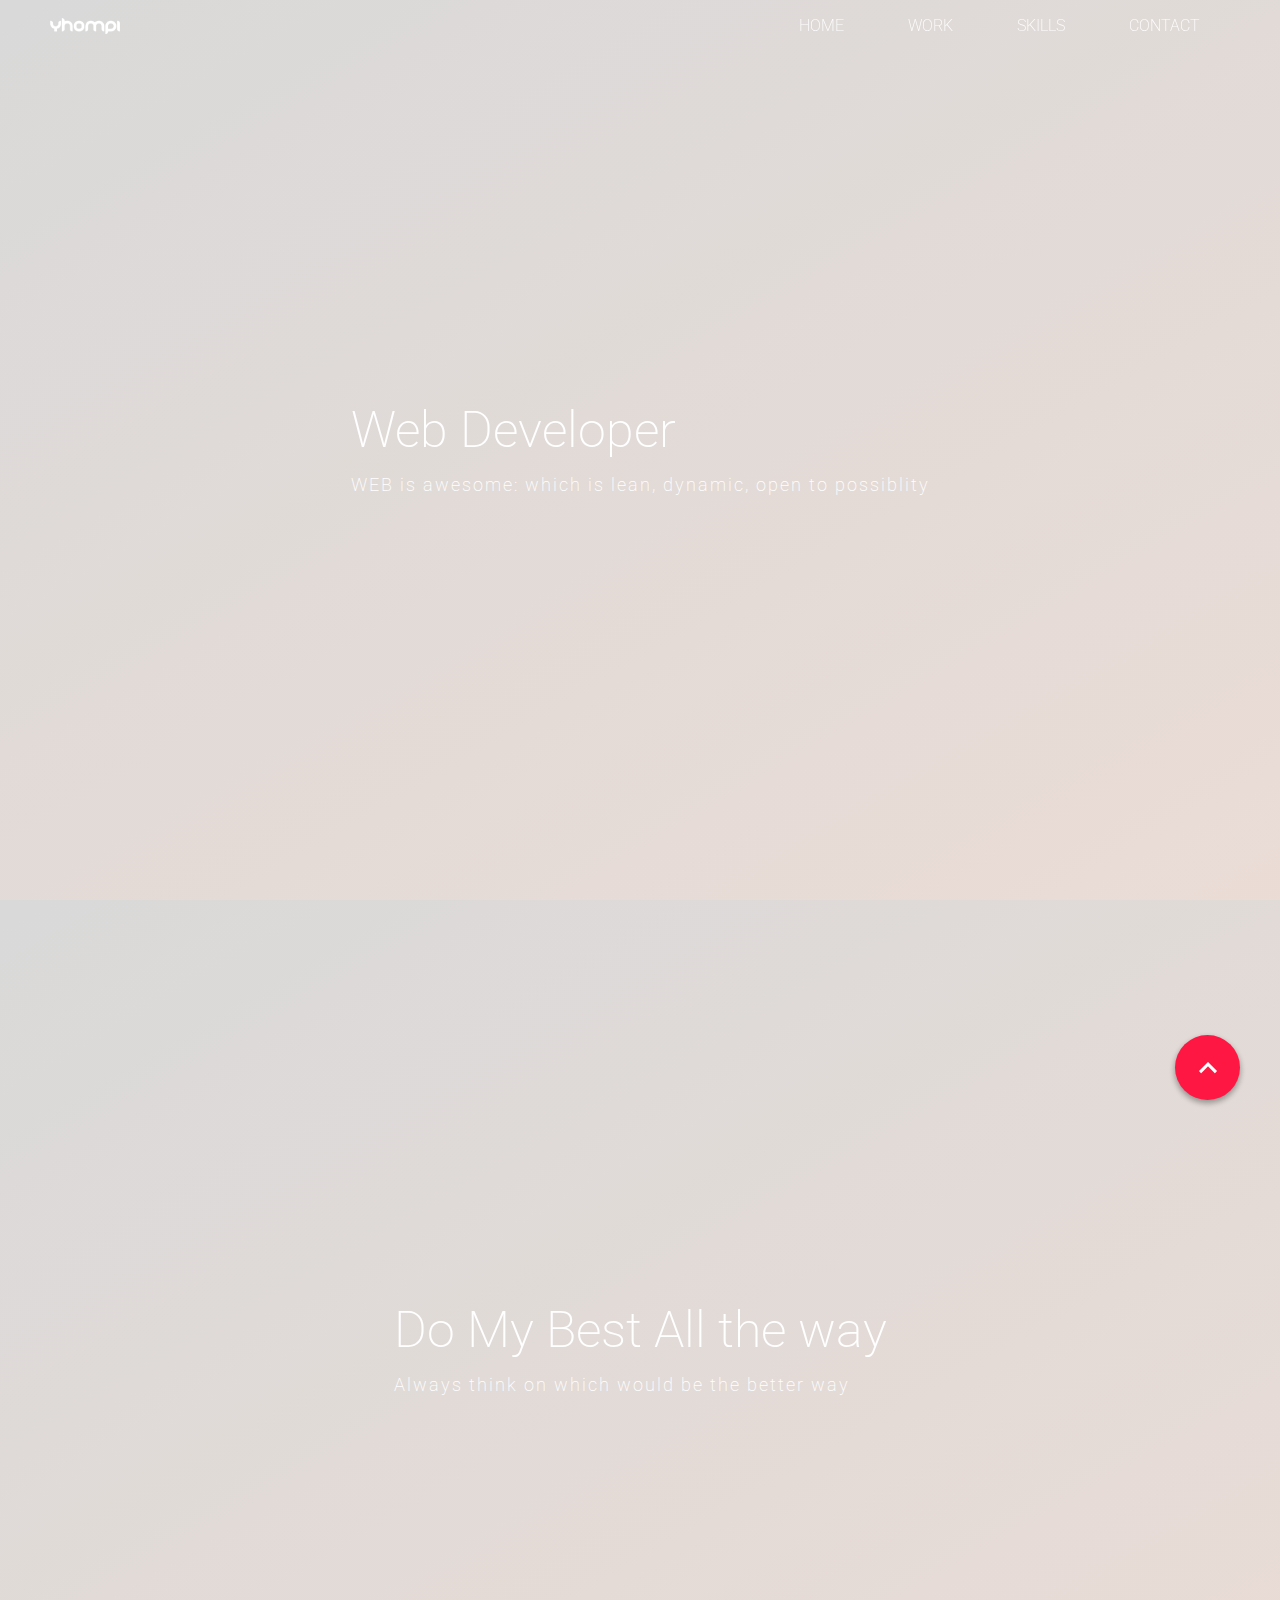
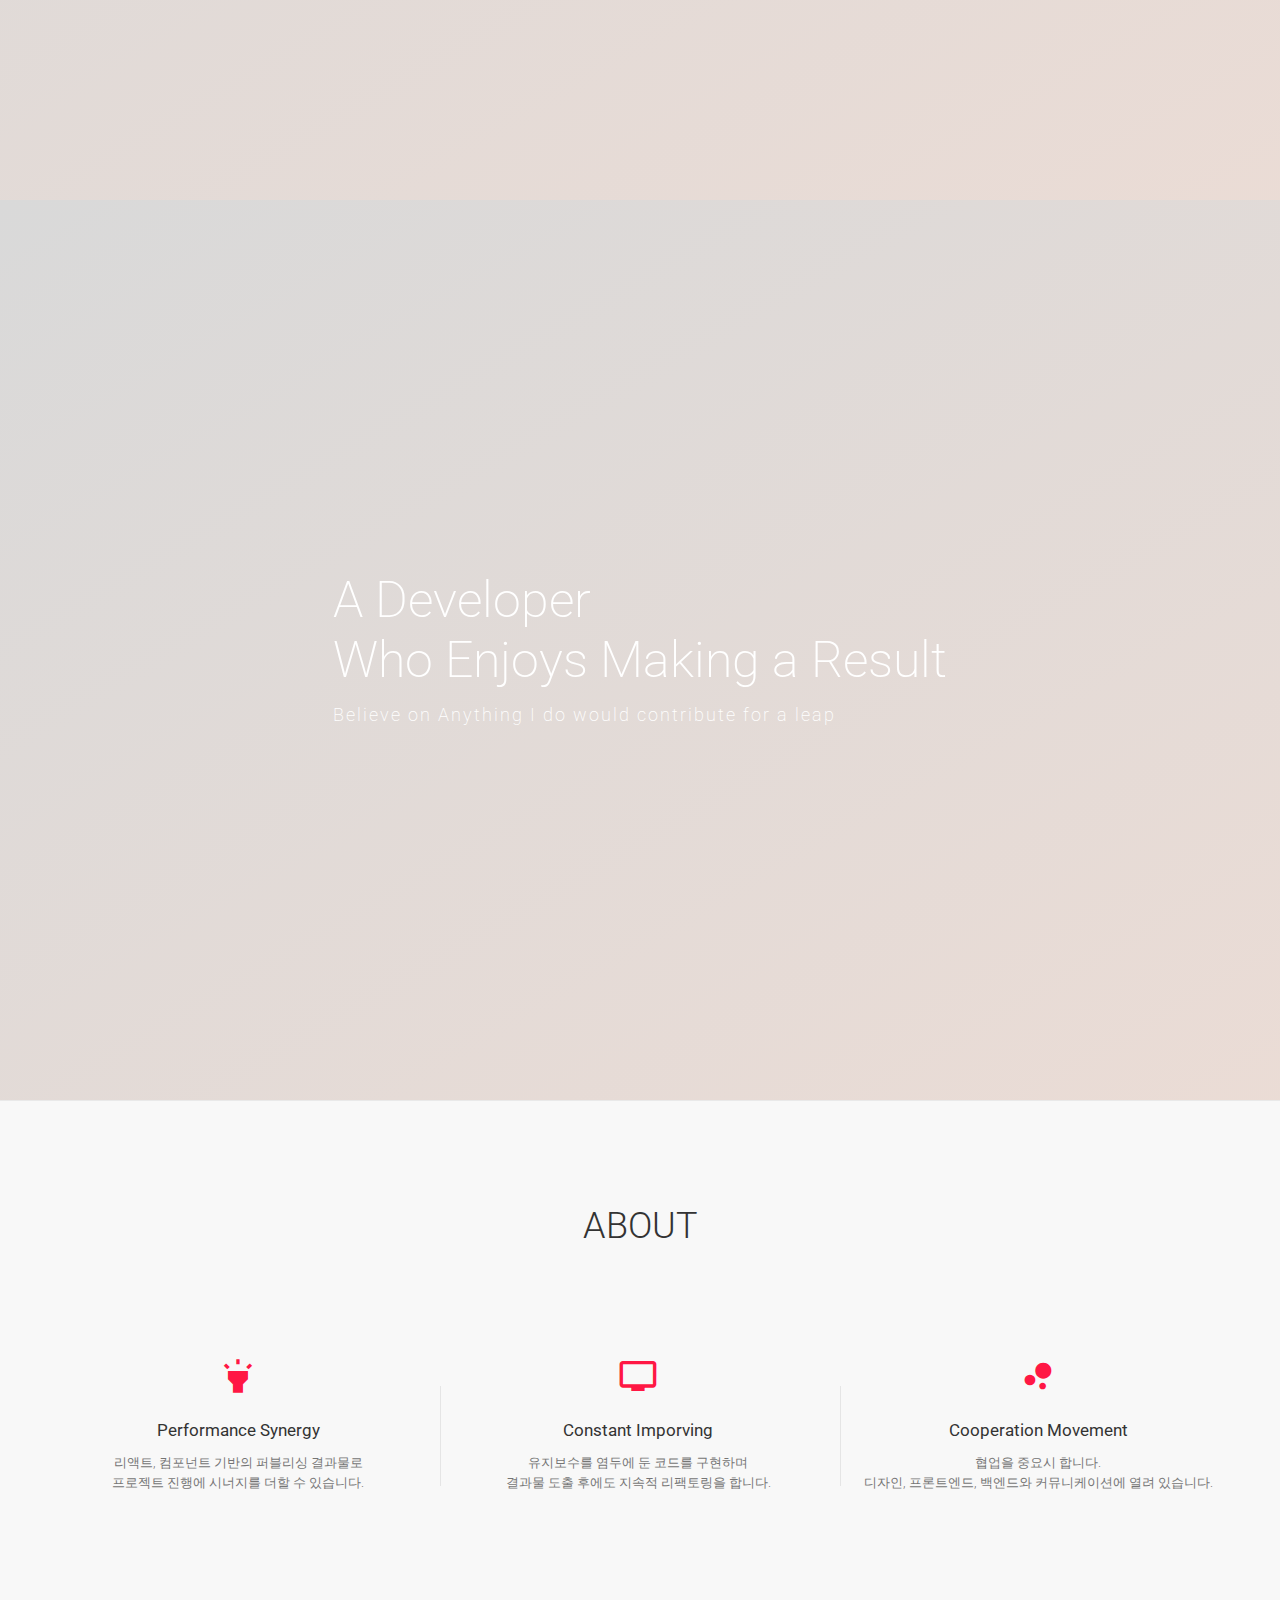
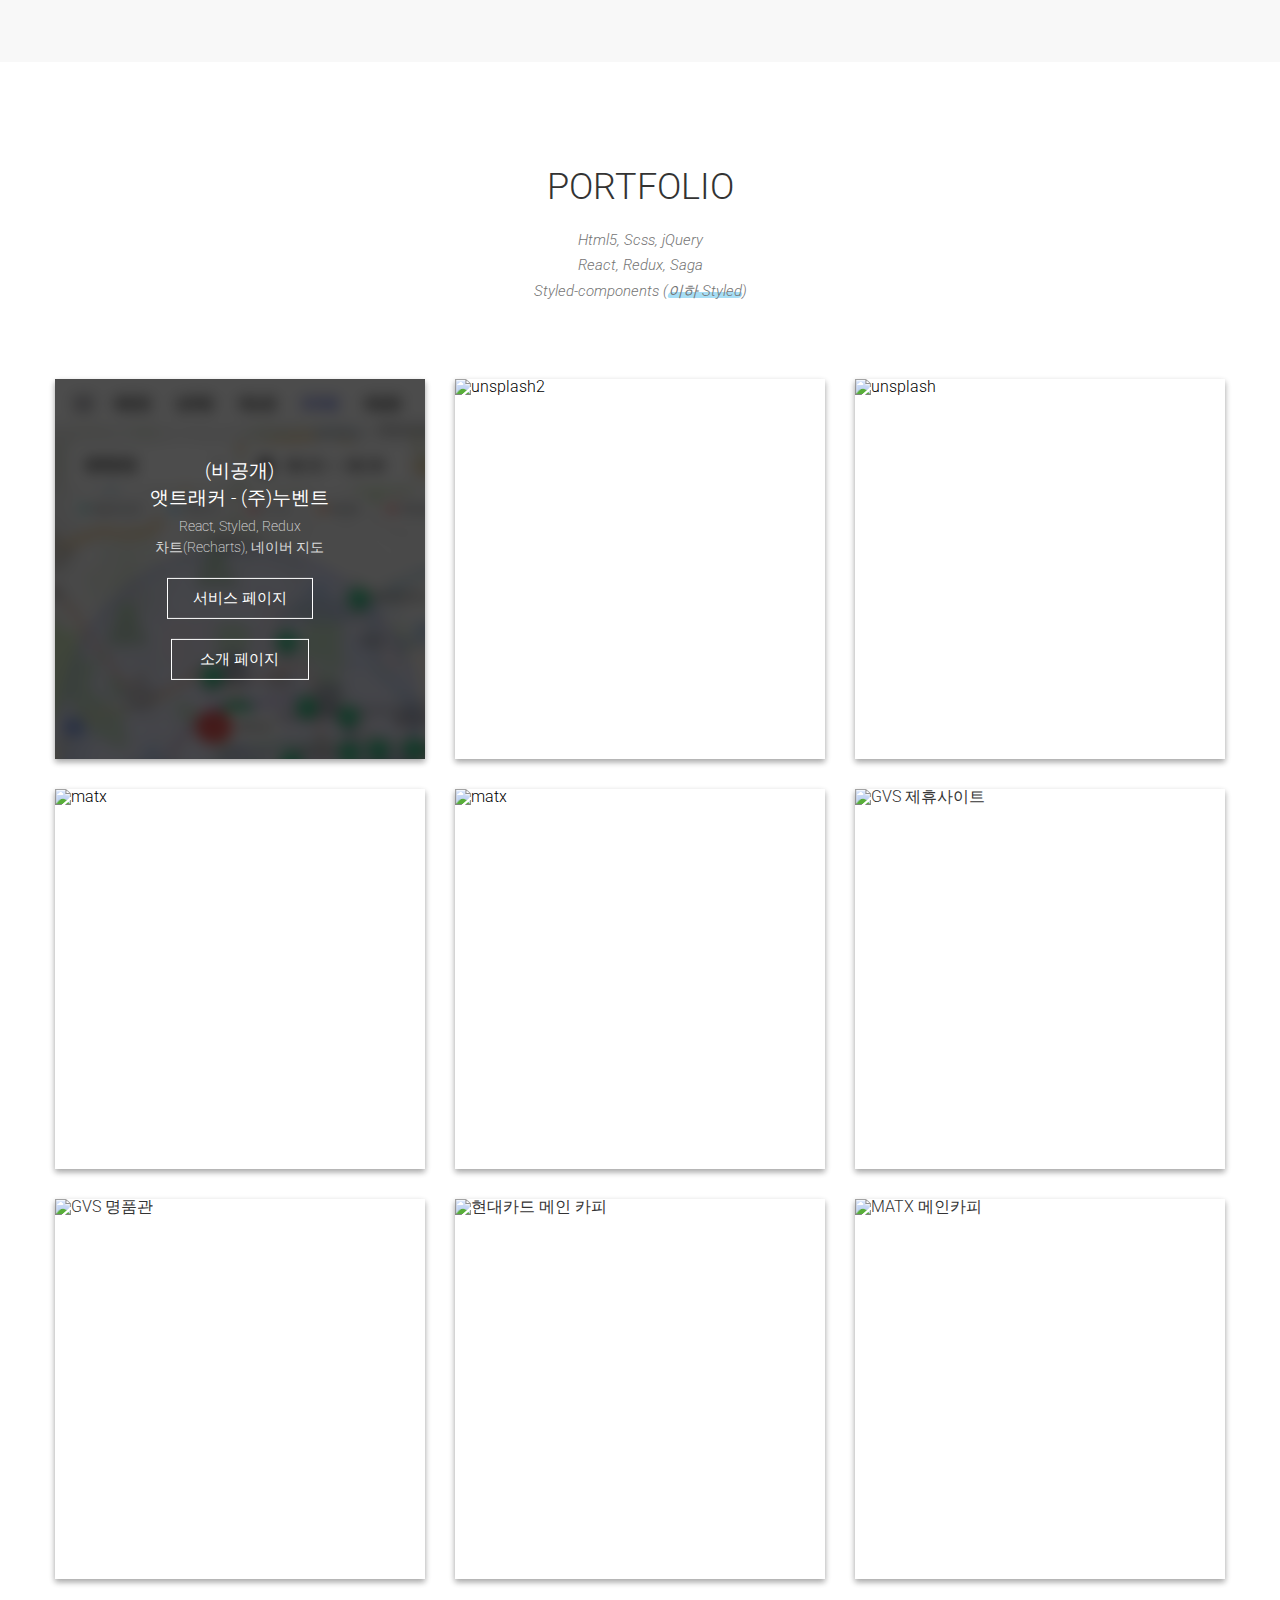
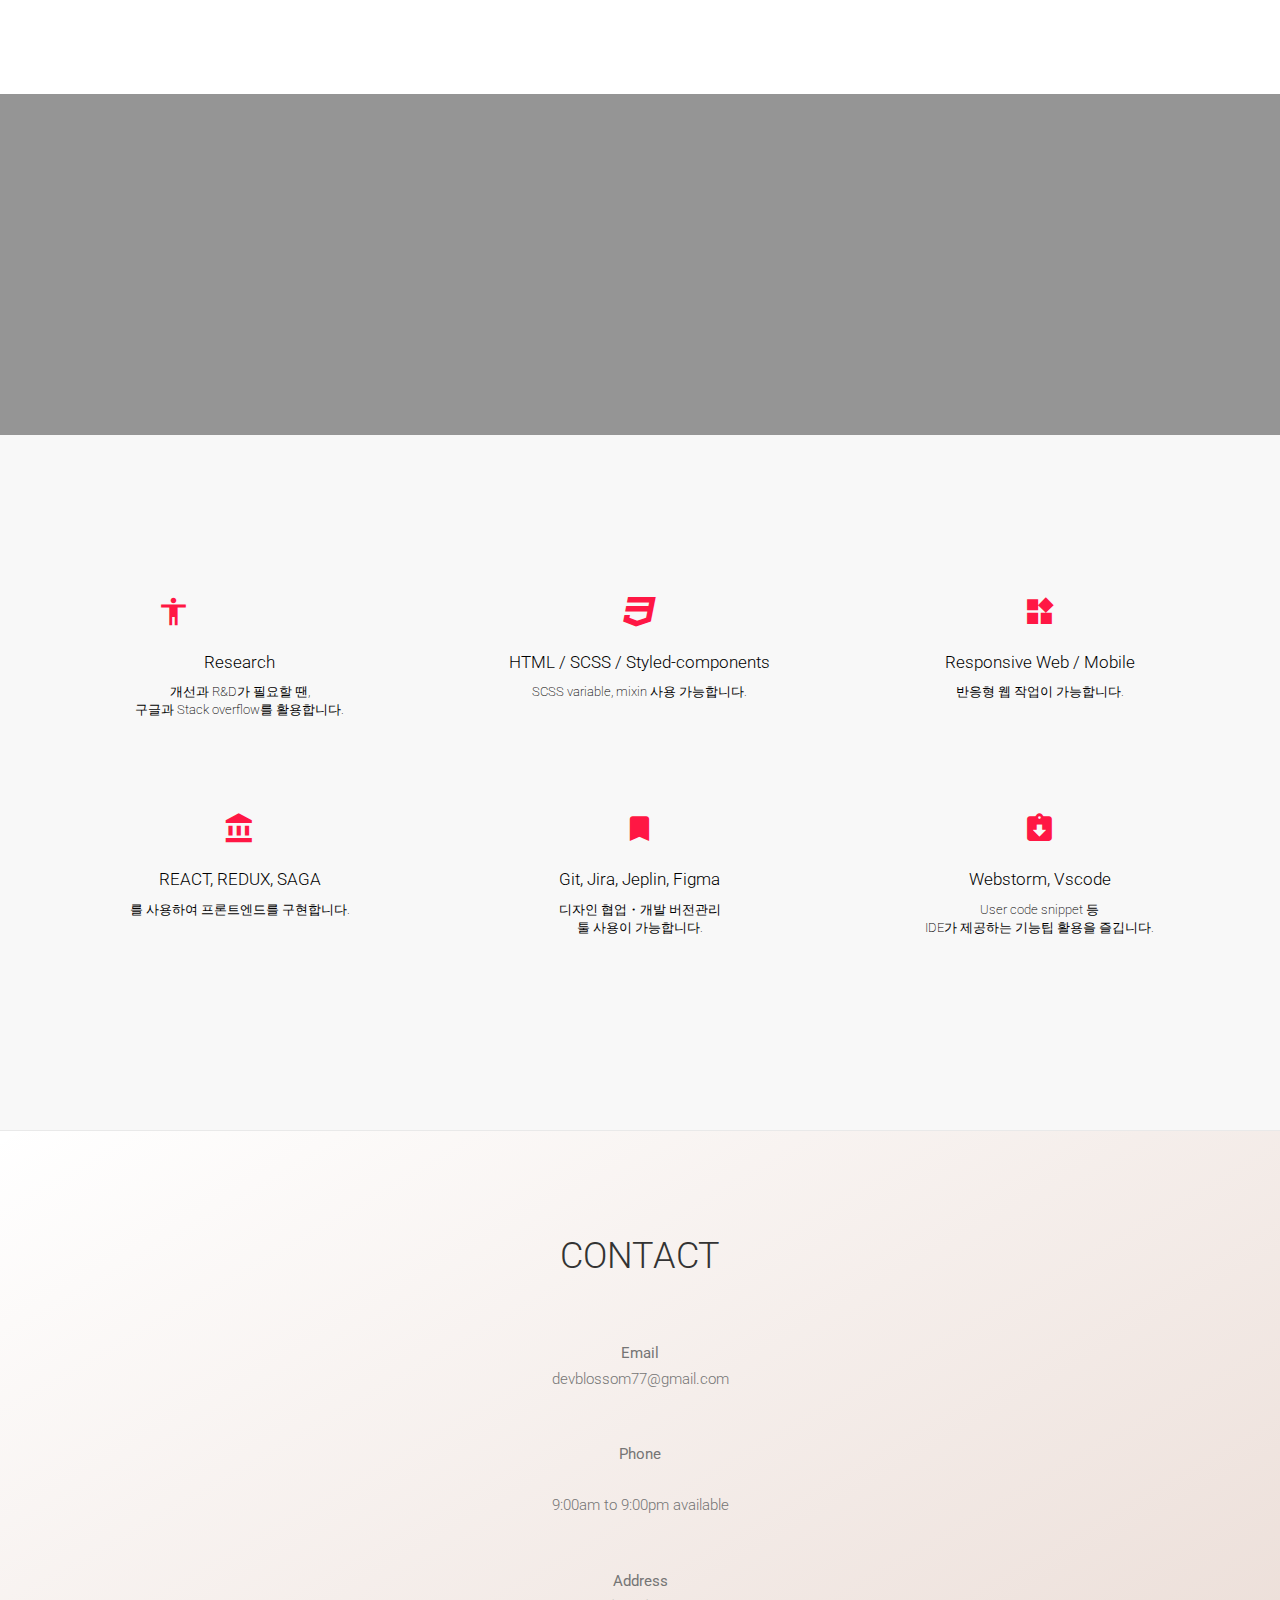
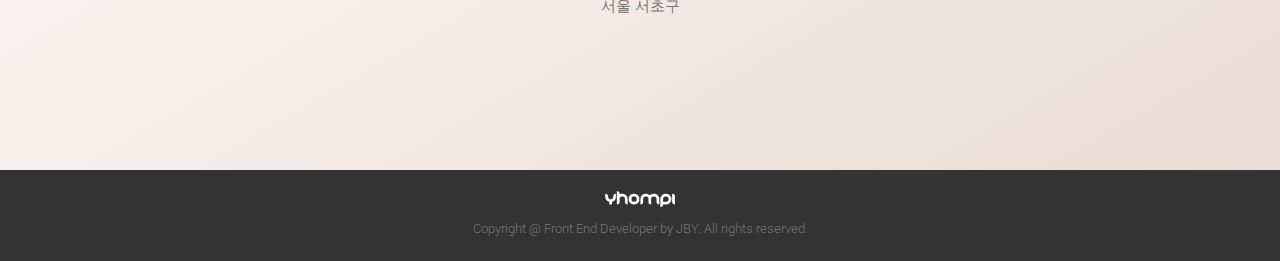
==== commit 6c526089: "Merge branch 'master' of https://github.com/Mmm668/mmm668.github.io" ====
--- a/public/index.html
+++ b/public/index.html
@@ -193,11 +193,16 @@
                                     <div class="text">
                                         <h4>(비공개)</h4>
                                         <h4>앳트래커 - (주)누벤트</h4>
-                                        <p>React, Styled, Redux, Recharts<br/> 네이버 지도, 구매한 템플릿 기반</p>
+                                        <p>React, Styled, Redux<br/> 차트(Recharts), 네이버 지도</p>
                                         <div class="link-wrap">
                                             <a href="https://data.attracker.shop/#/"
                                                target="_blank"
                                                class="btn-detail">서비스 페이지</a>
+                                        </div>
+                                        <div class="link-wrap">
+                                            <a href="https://www.attracker.shop/"
+                                               target="_blank"
+                                               class="btn-detail">소개 페이지</a>
                                         </div>
                                     </div>
                                 </div>
